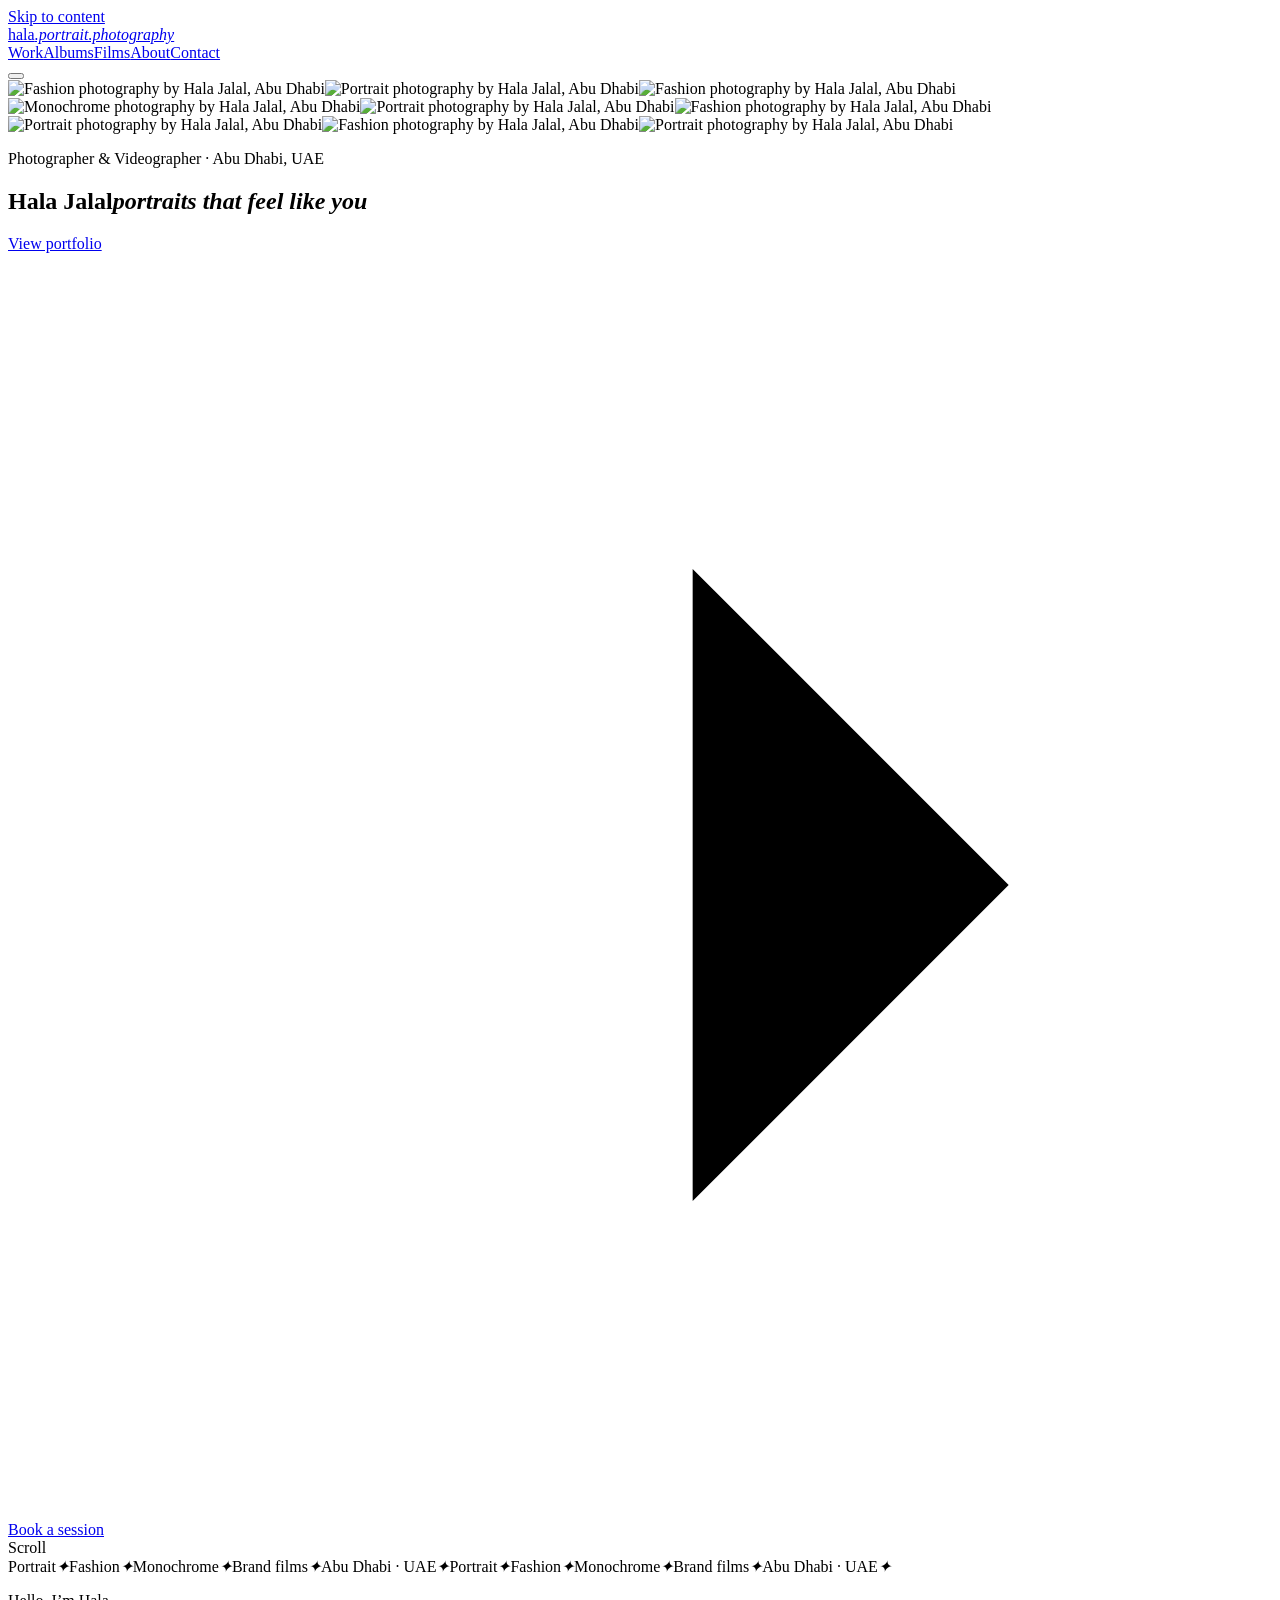
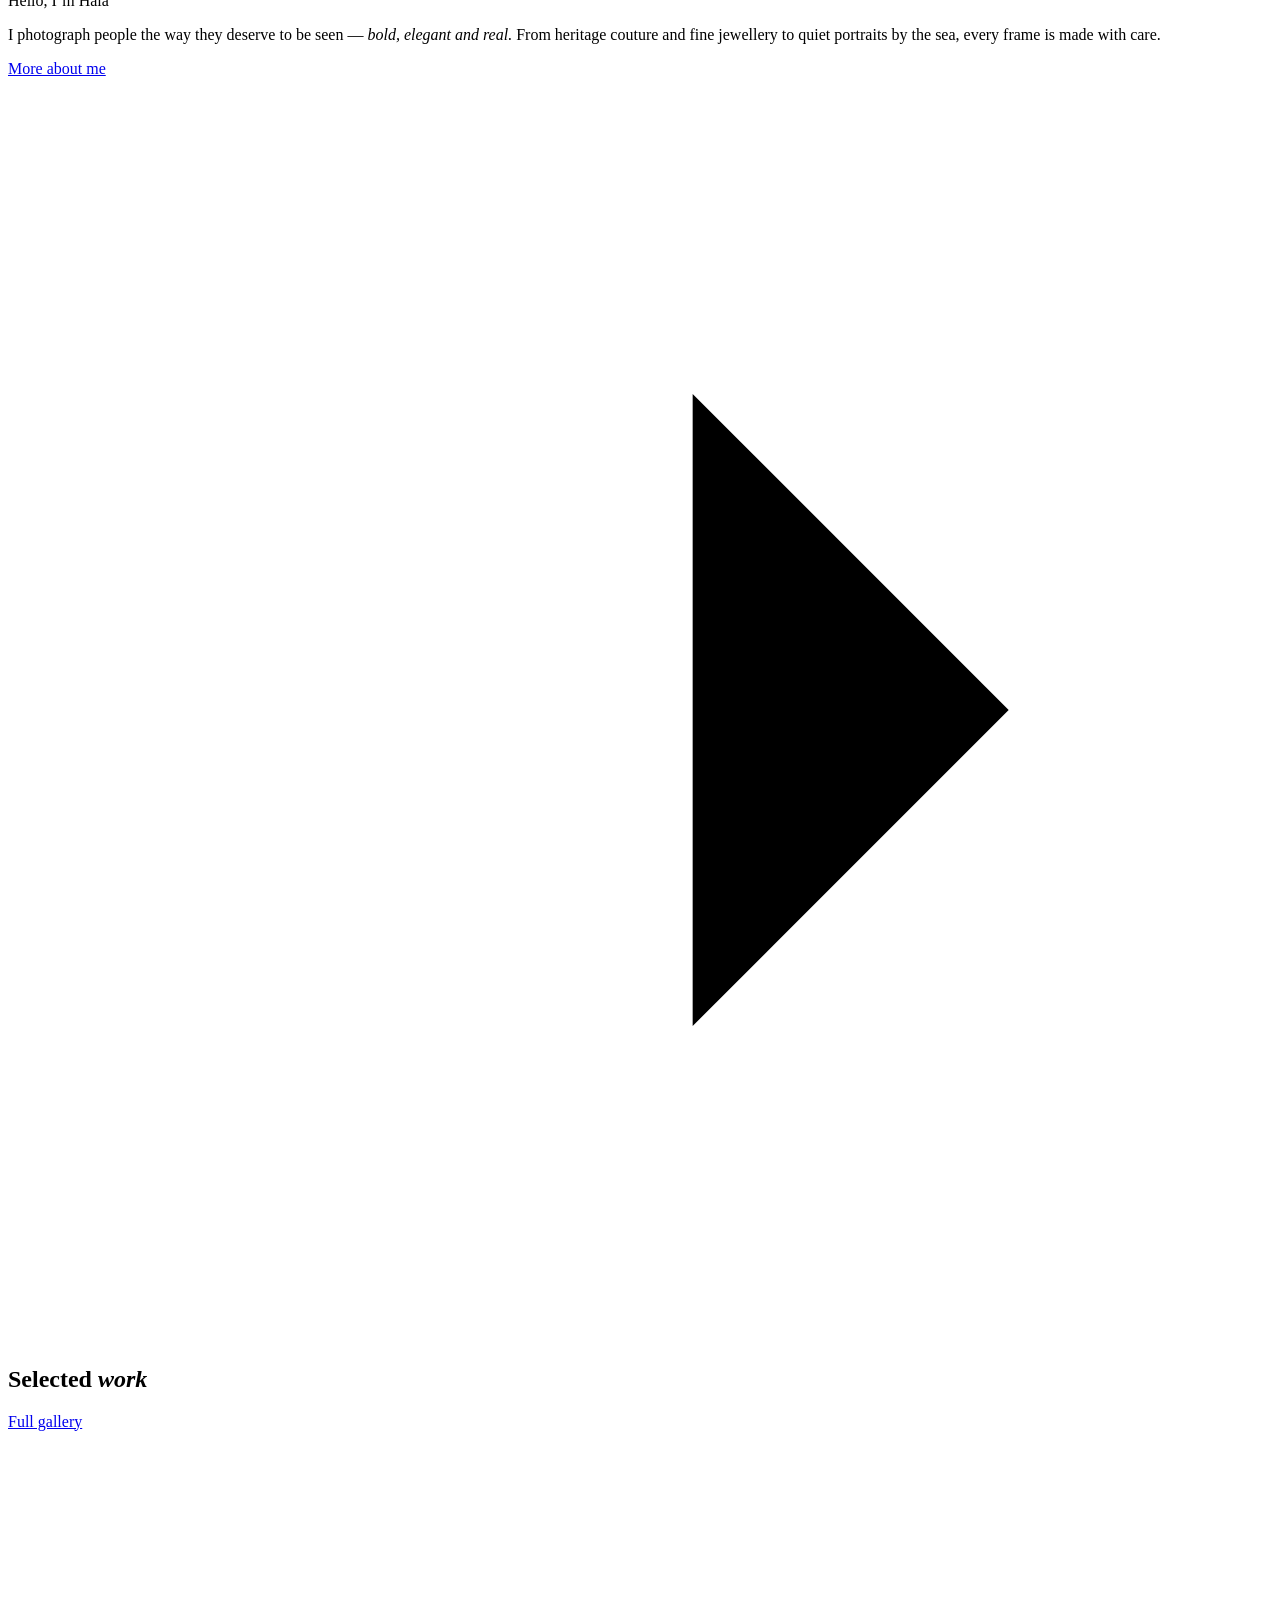
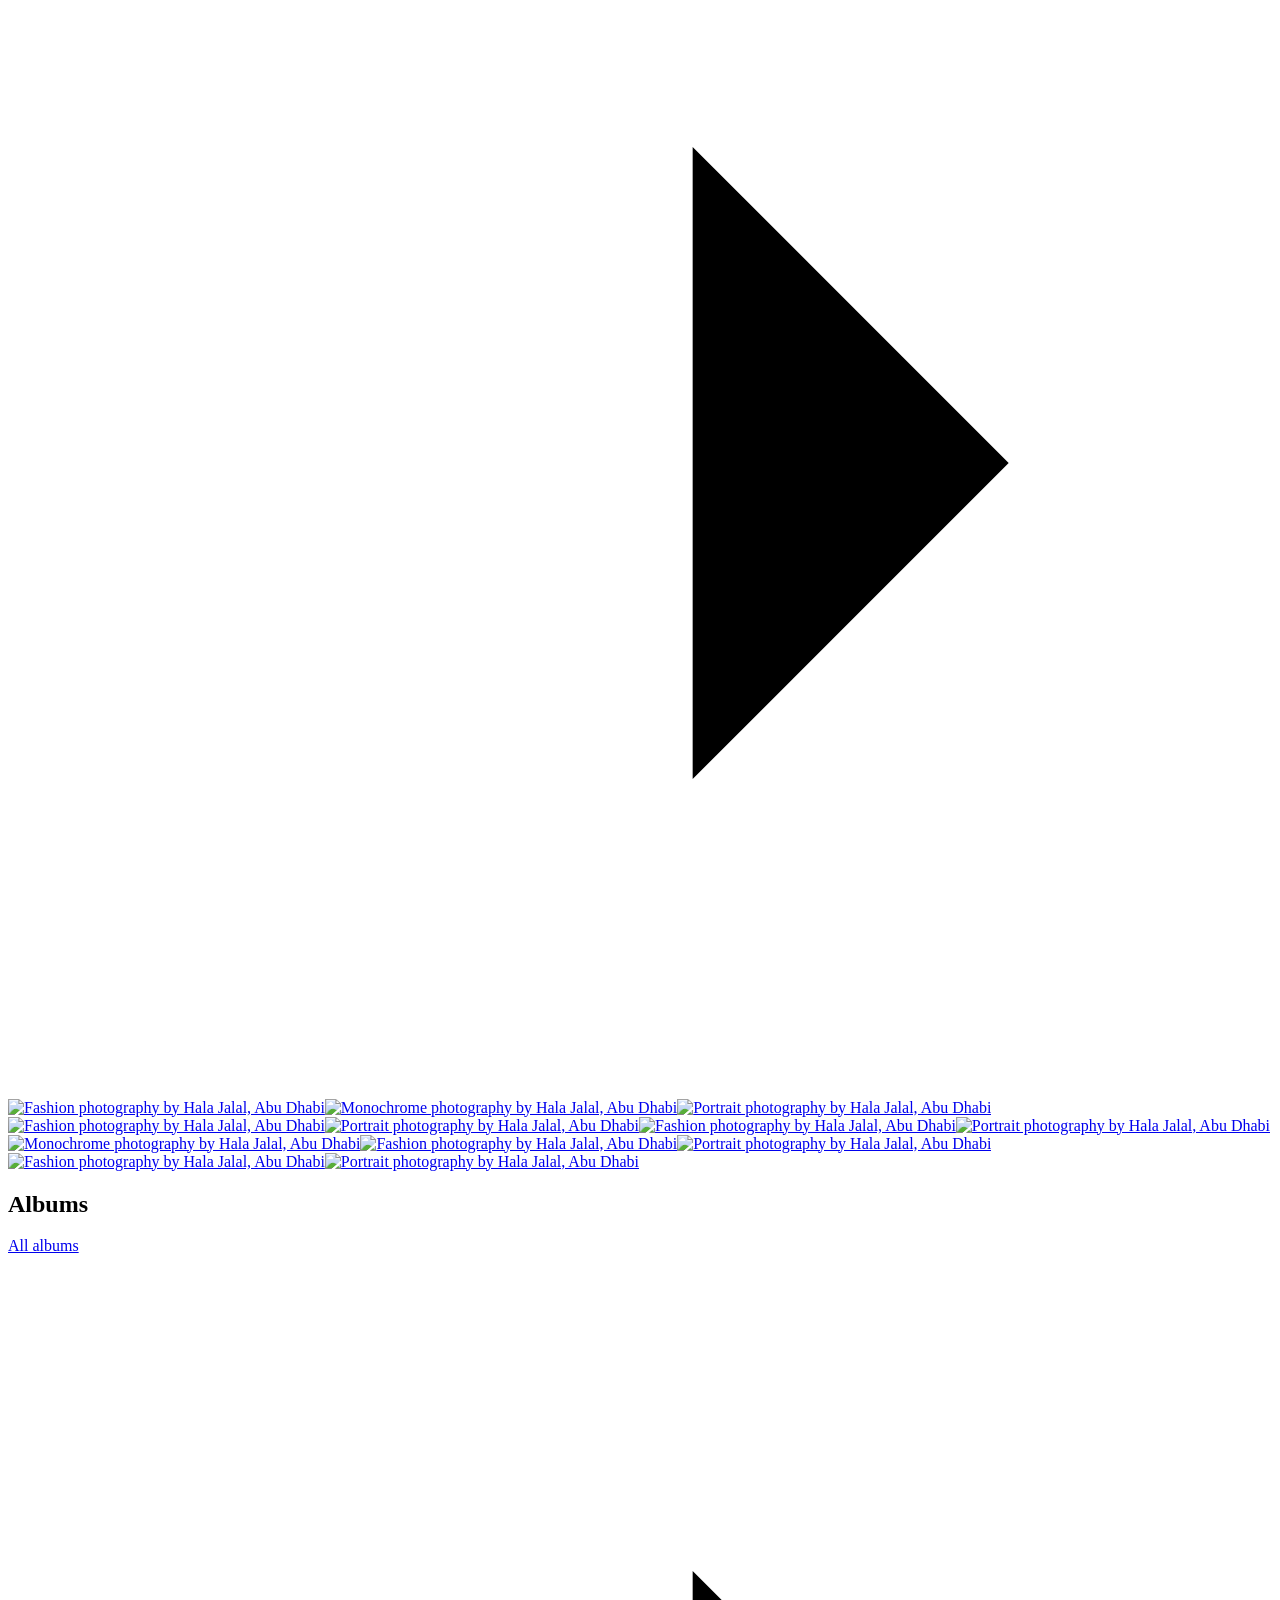
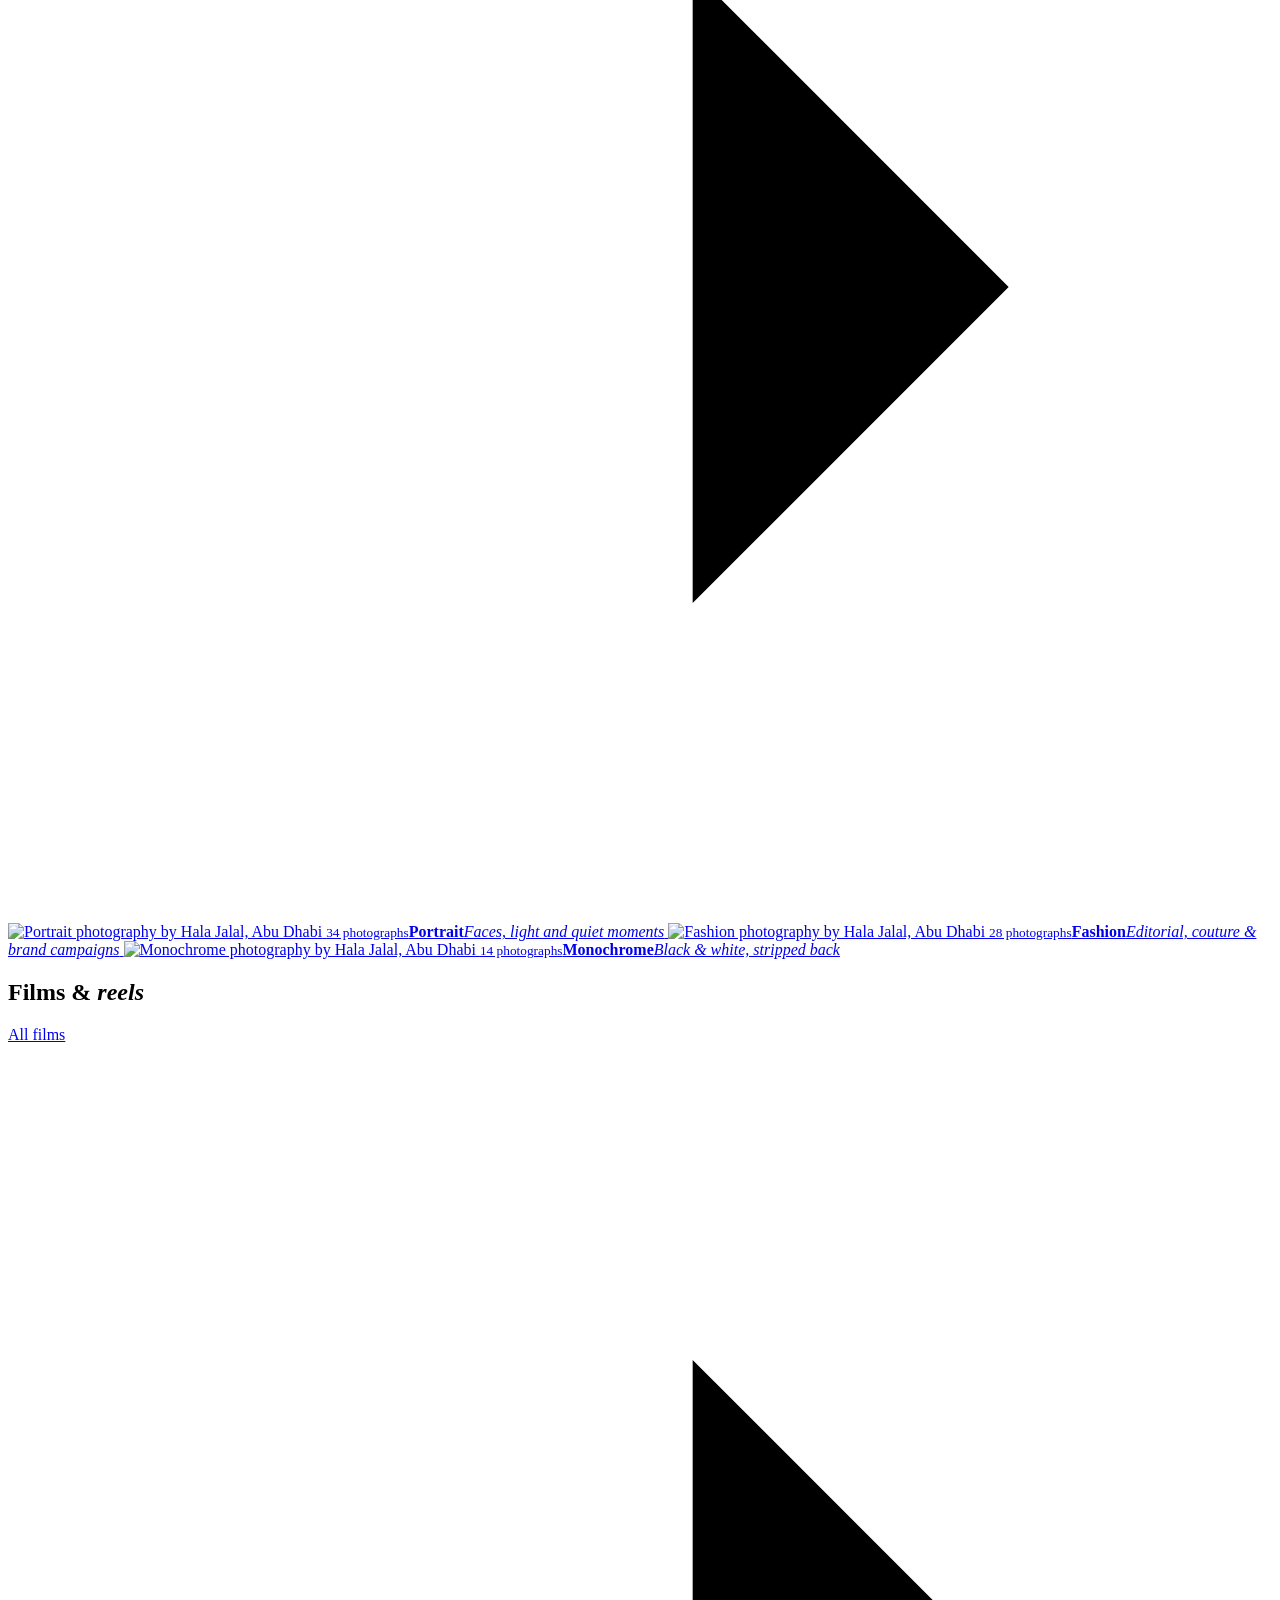
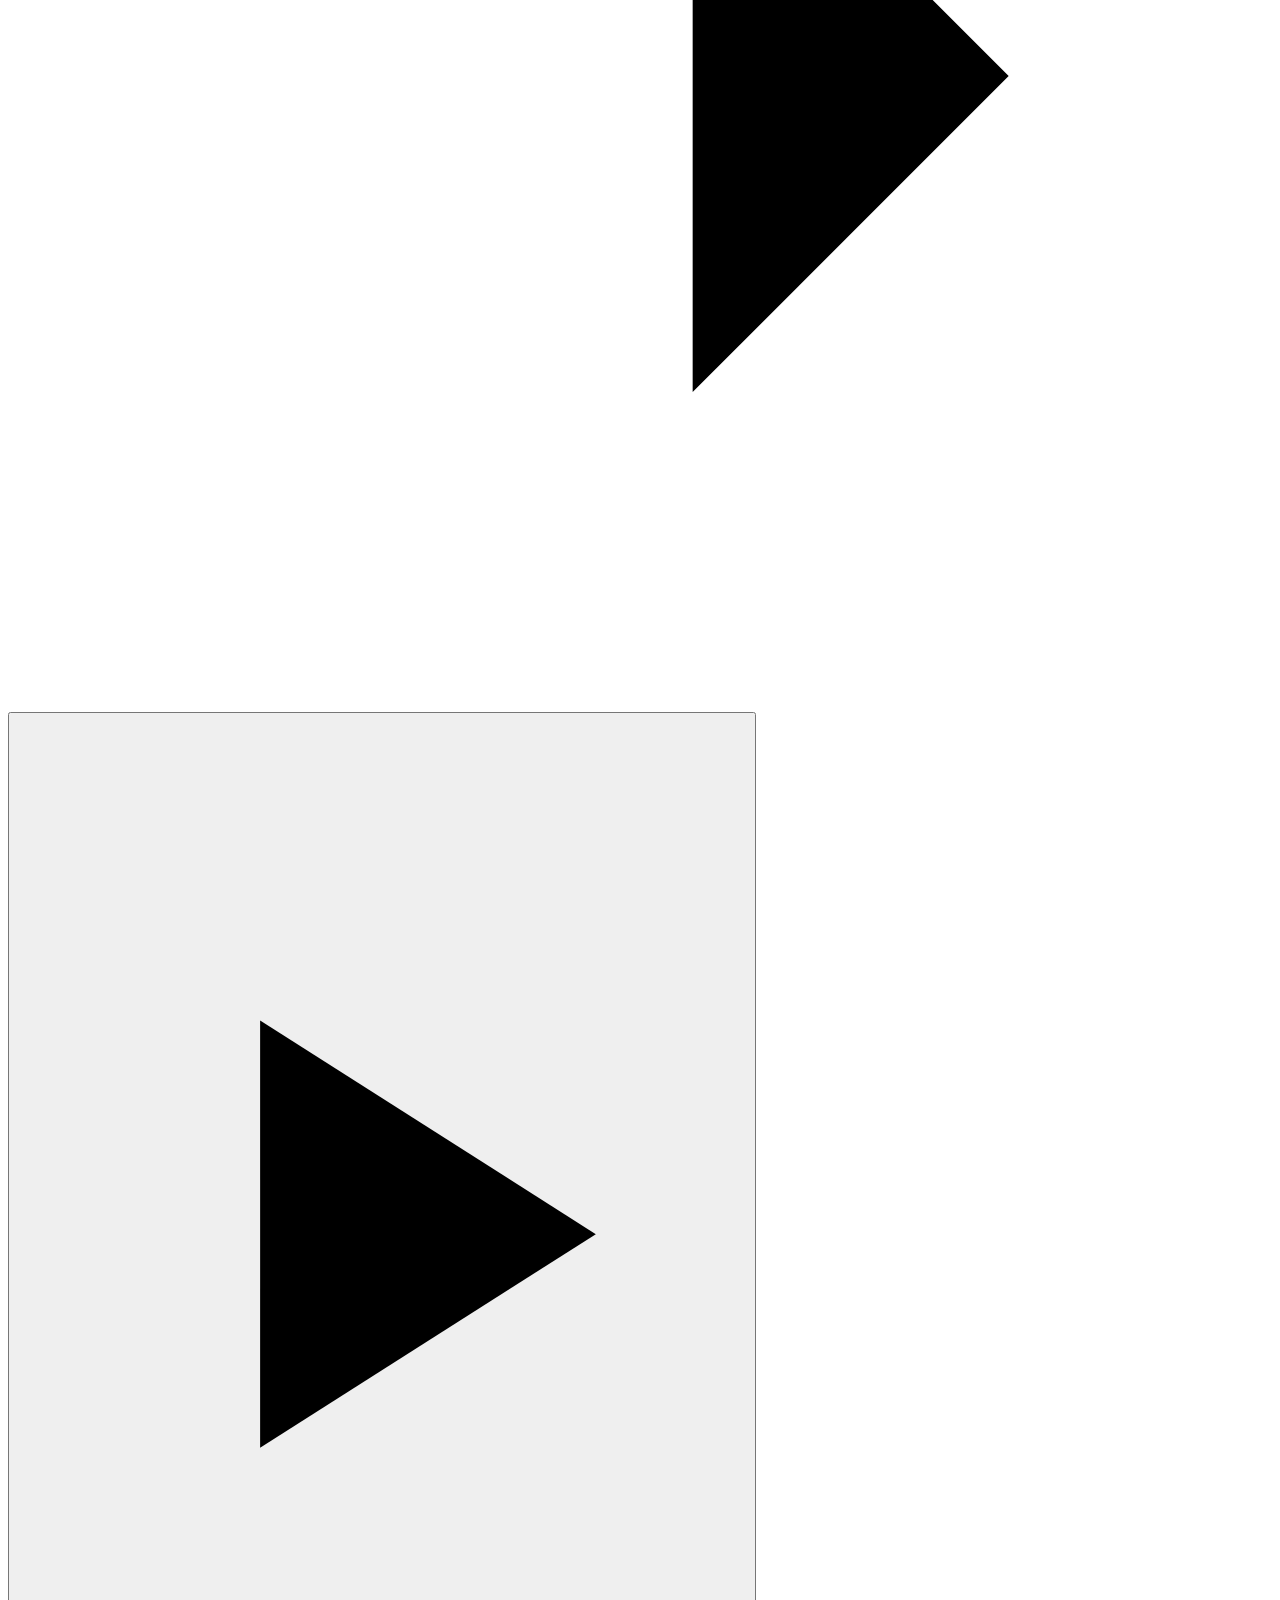
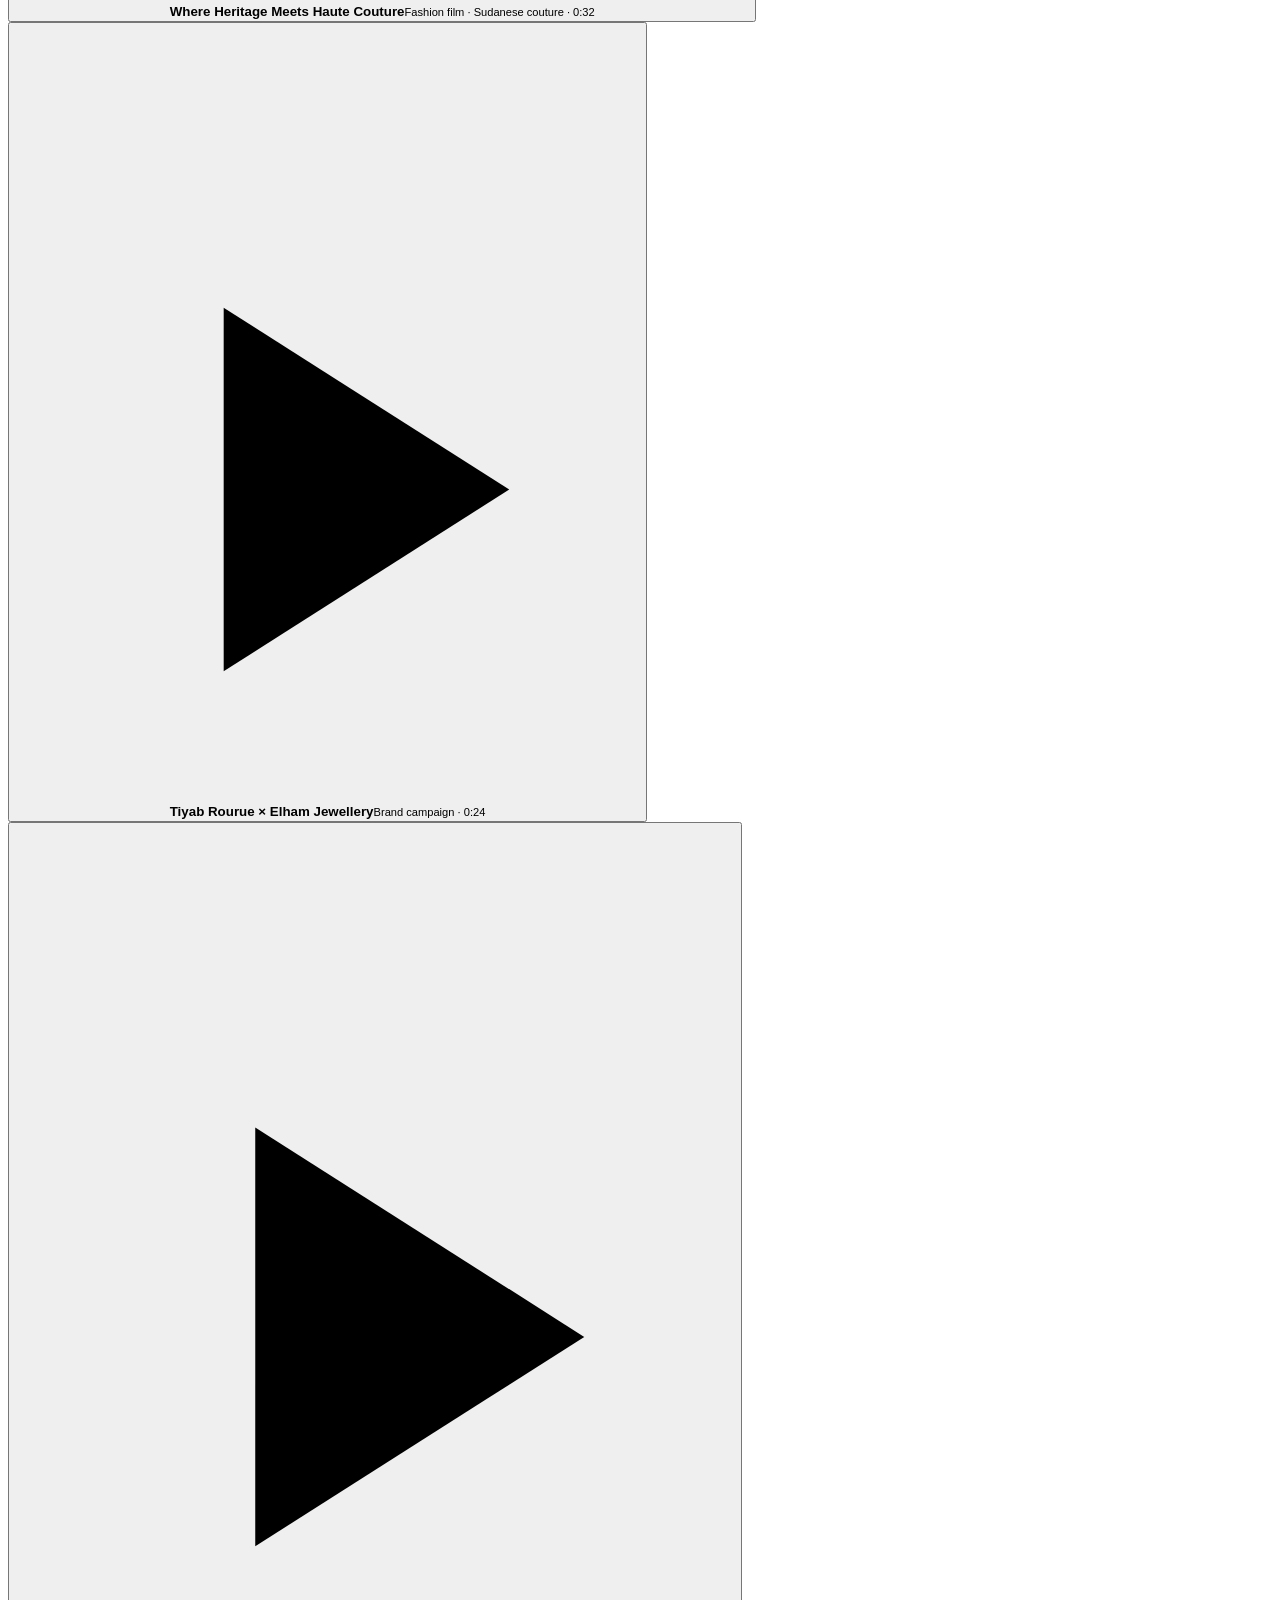
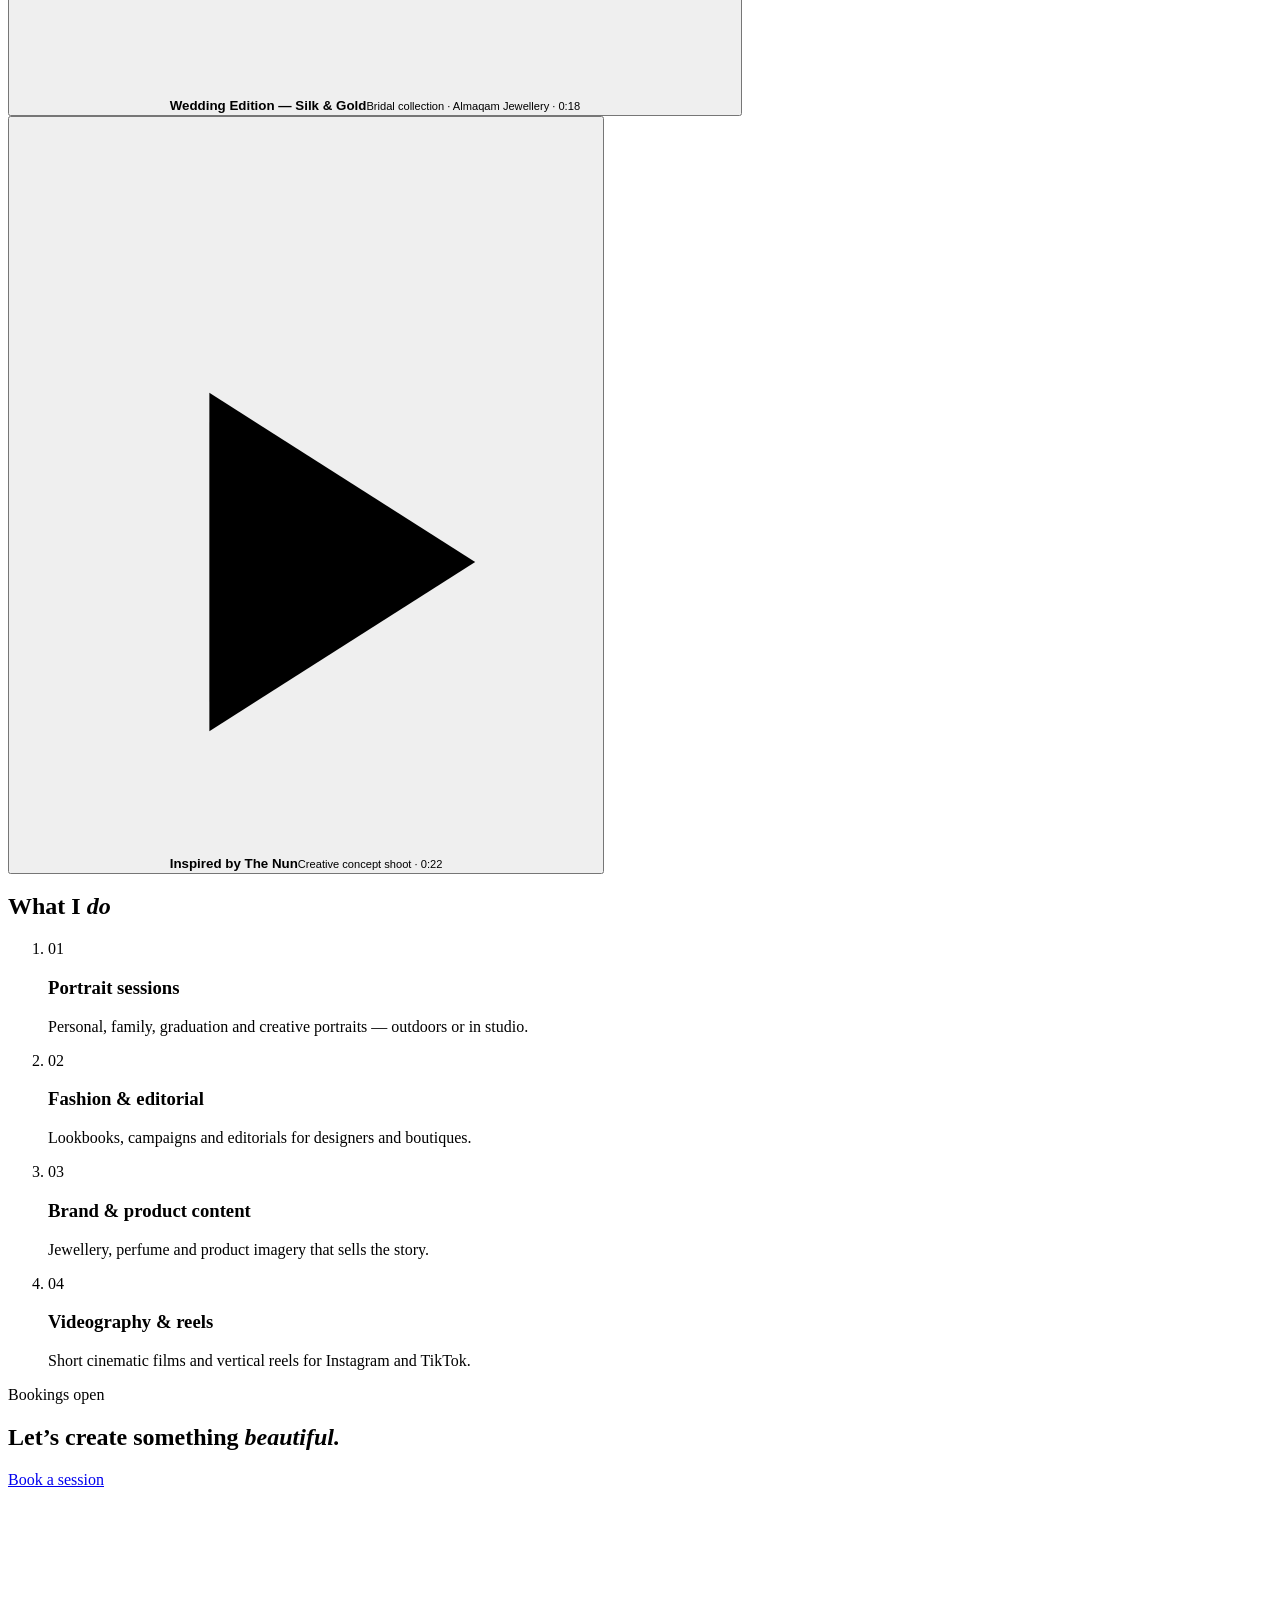
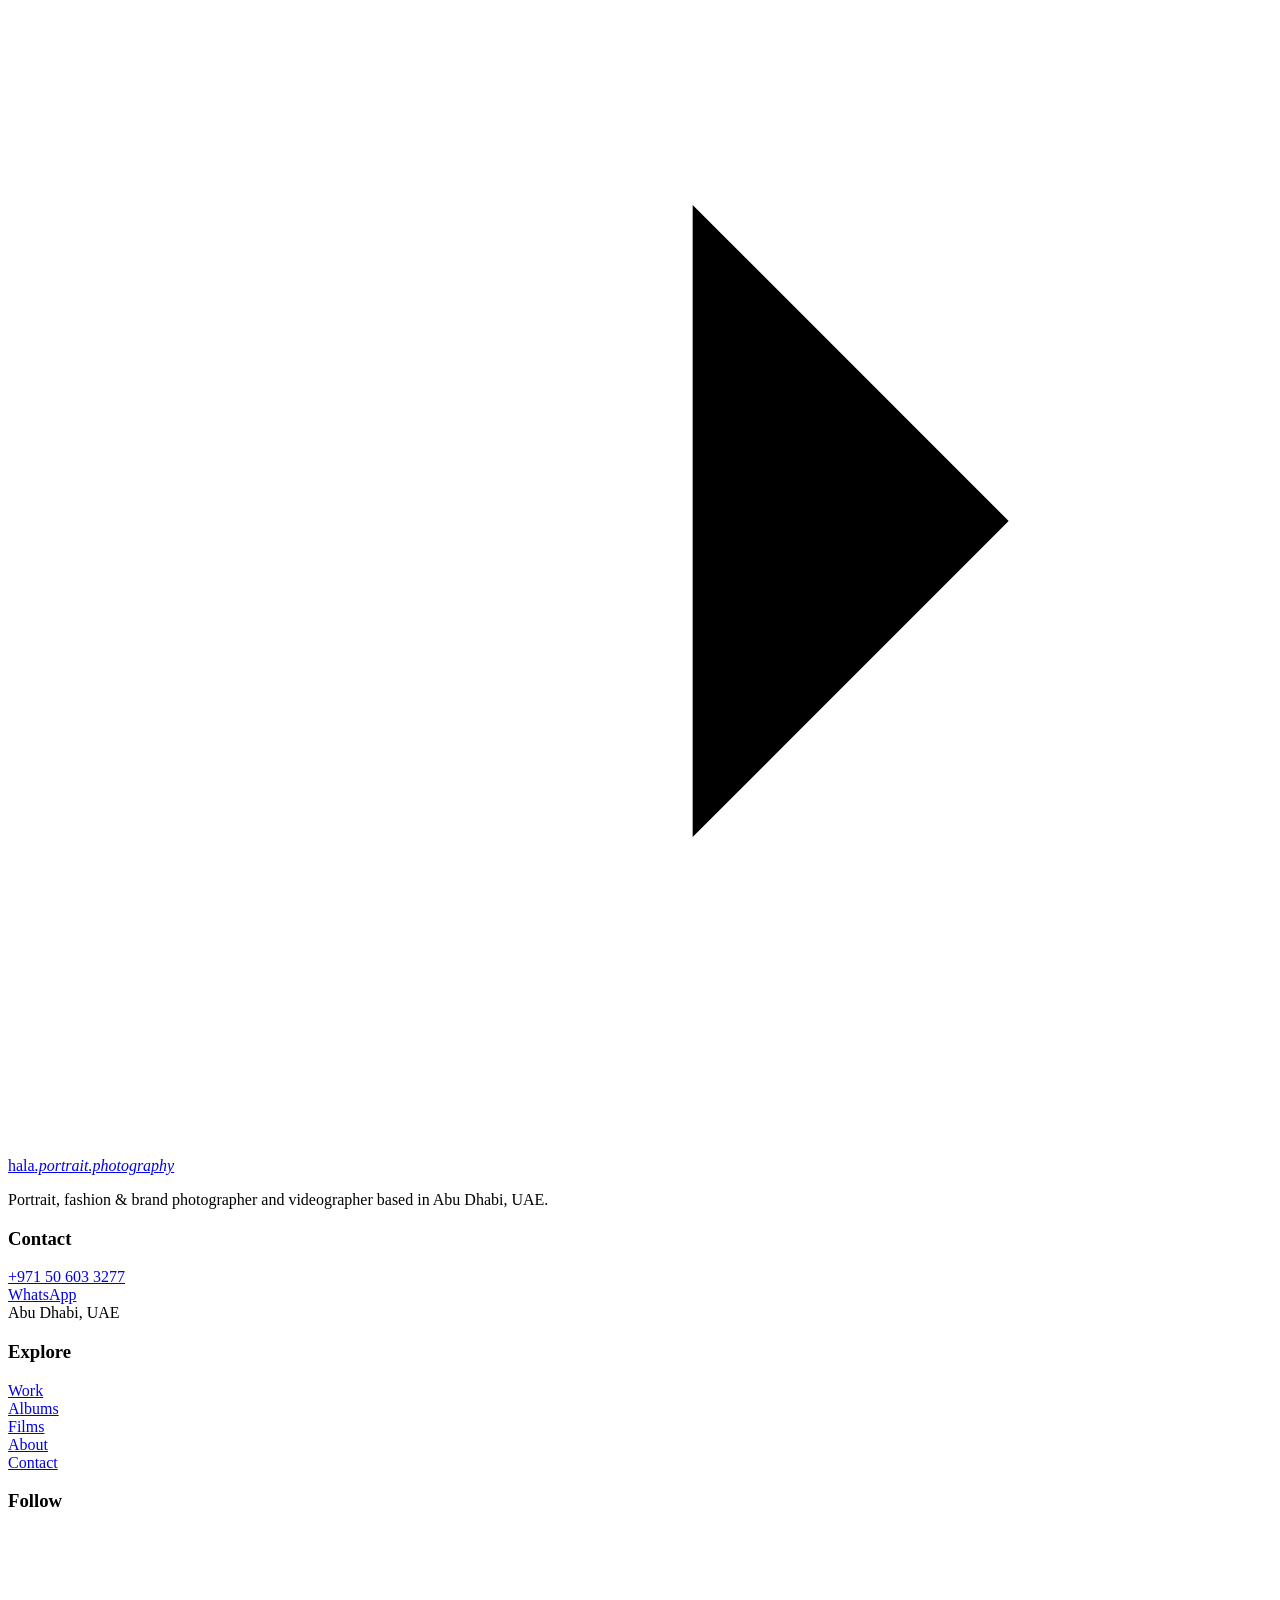
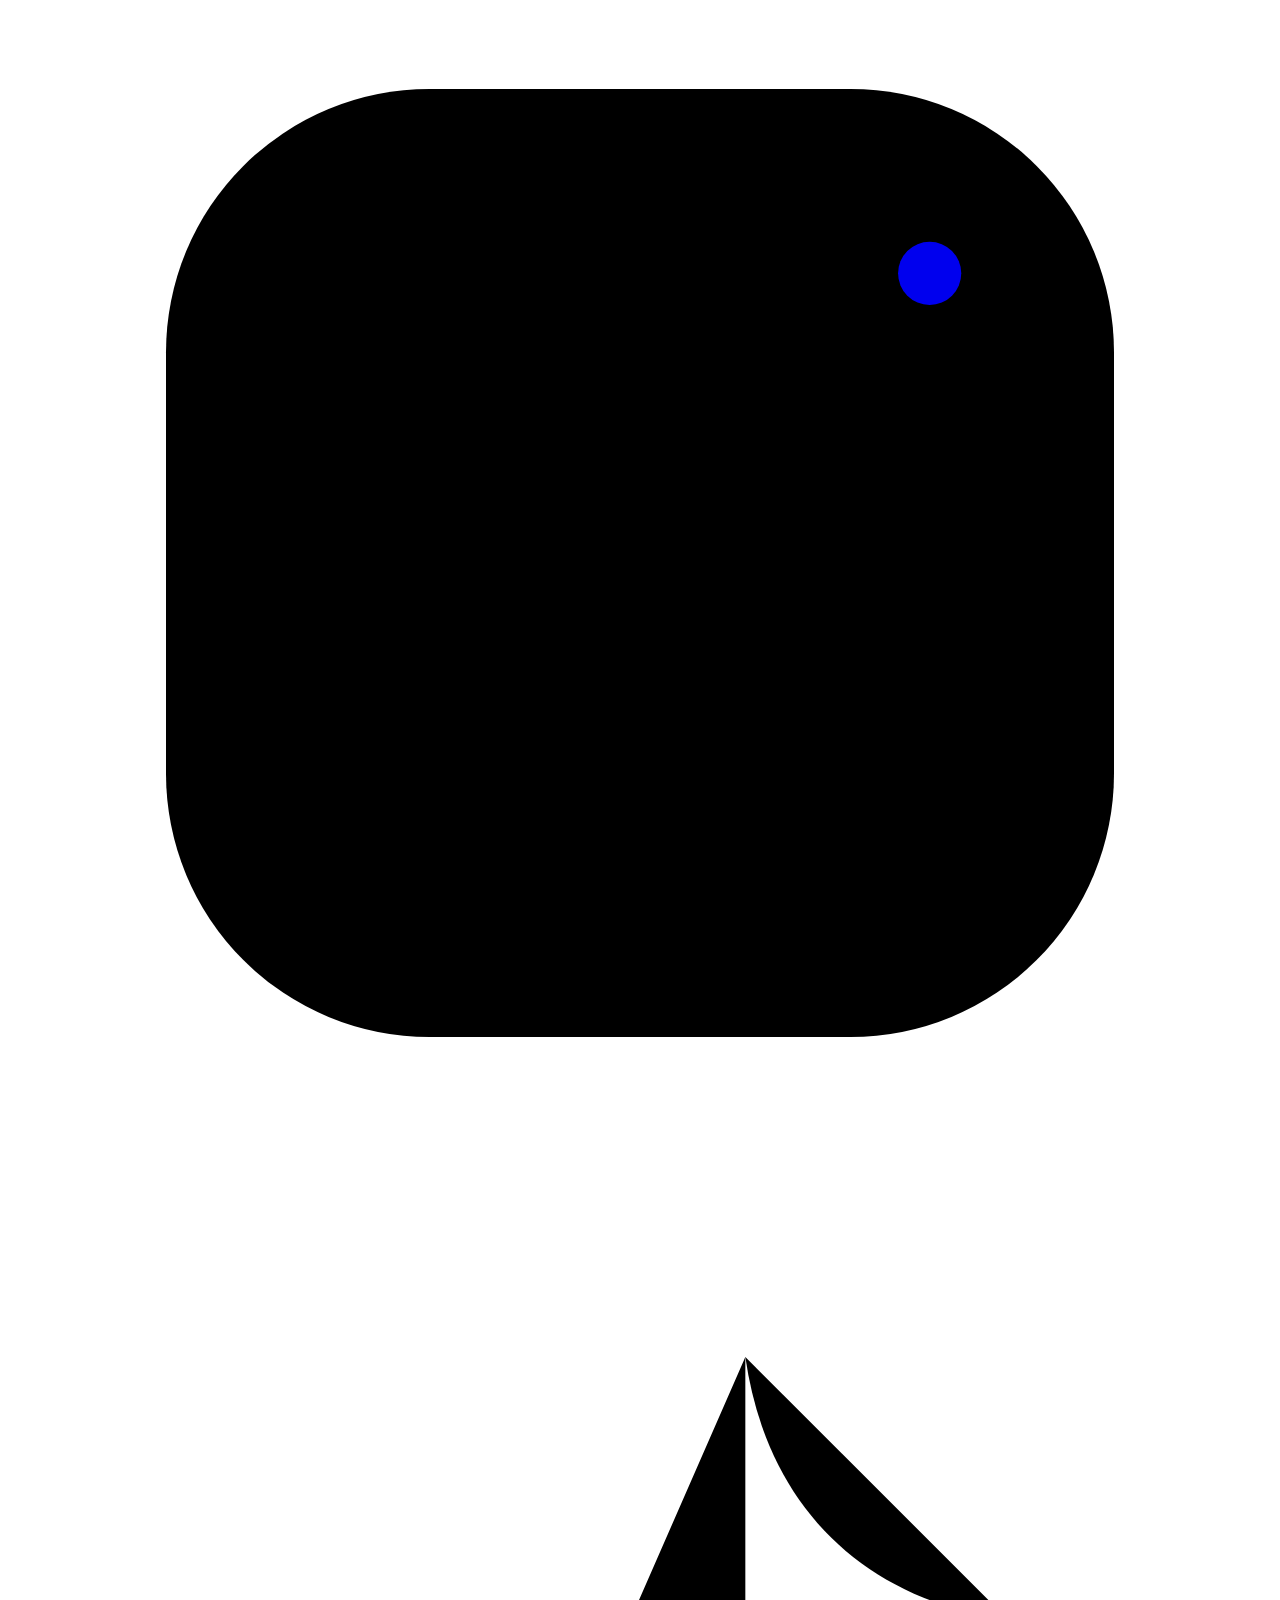
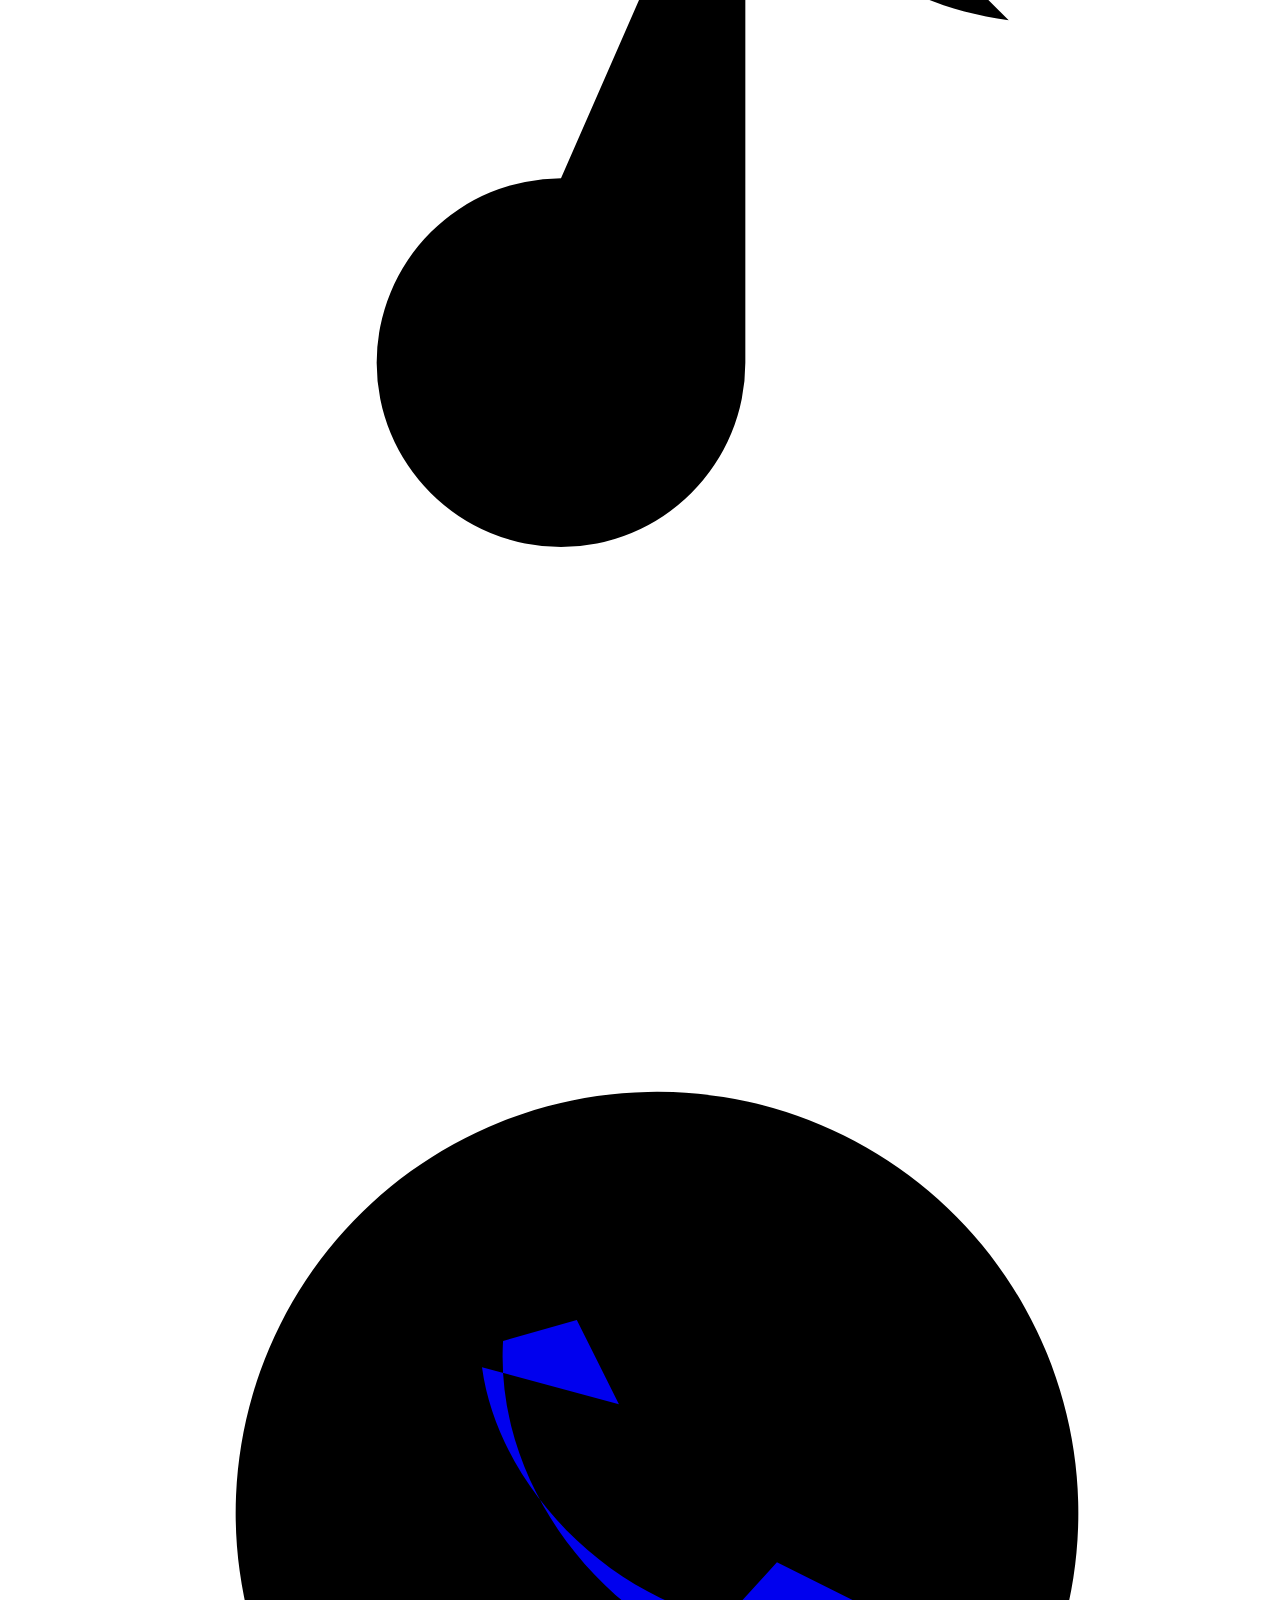
==== site/index.html @ 472ac30c "First draft" ====
<!doctype html>
<html lang="en">
<head>
<meta charset="utf-8">
<meta name="viewport" content="width=device-width, initial-scale=1">
<title>Hala Jalal — Portrait &amp; Fashion Photographer in Abu Dhabi | hala.portrait.photography</title>
<meta name="description" content="Hala Jalal is a portrait, fashion and brand photographer &amp; videographer based in Abu Dhabi, UAE. View the portfolio and book a session.">
<link rel="canonical" href="https://hala-portrait-photography.vercel.app/">
<meta name="theme-color" content="#0e0d0c">
<meta property="og:type" content="website">
<meta property="og:site_name" content="hala.portrait.photography">
<meta property="og:title" content="Hala Jalal — Portrait &amp; Fashion Photographer in Abu Dhabi | hala.portrait.photography">
<meta property="og:description" content="Hala Jalal is a portrait, fashion and brand photographer &amp; videographer based in Abu Dhabi, UAE. View the portfolio and book a session.">
<meta property="og:url" content="https://hala-portrait-photography.vercel.app/">
<meta property="og:image" content="https://hala-portrait-photography.vercel.app/assets/og.jpg">
<meta name="twitter:card" content="summary_large_image">
<link rel="icon" href="/assets/favicon.svg" type="image/svg+xml">
<link rel="preconnect" href="https://fonts.googleapis.com">
<link rel="preconnect" href="https://fonts.gstatic.com" crossorigin>
<link href="https://fonts.googleapis.com/css2?family=Playfair+Display:ital,wght@0,400;0,500;1,400;1,500&family=Inter:wght@300;400;500;600&display=swap" rel="stylesheet">
<link rel="stylesheet" href="/assets/css/style.css">
<script type="application/ld+json">{"@context":"https://schema.org","@type":"ProfessionalService","name":"hala.portrait.photography","alternateName":"Hala Jalal Photography","description":"Portrait, fashion and brand photographer & videographer based in Abu Dhabi, UAE.","url":"https://hala-portrait-photography.vercel.app","image":"https://hala-portrait-photography.vercel.app/assets/og.jpg","telephone":"+971506033277","founder":{"@type":"Person","name":"Hala Jalal","jobTitle":"Photographer & Videographer"},"address":{"@type":"PostalAddress","addressLocality":"Abu Dhabi","addressCountry":"AE"},"areaServed":["Abu Dhabi","Dubai","United Arab Emirates"],"sameAs":["https://www.instagram.com/hala.portrait.photography/","https://www.tiktok.com/@looolih"]}</script>
</head>
<body>
<a class="skip" href="#main">Skip to content</a>
<header class="site-header">
  <a class="wordmark" href="/" aria-label="hala.portrait.photography — home"><span>hala</span><em>.portrait.photography</em></a>
  <nav class="nav" aria-label="Main"><a href="/work/">Work</a><a href="/albums/">Albums</a><a href="/films/">Films</a><a href="/about/">About</a><a href="/contact/">Contact</a></nav>
  <button class="menu-btn" aria-label="Open menu" aria-expanded="false"><span></span><span></span></button>
</header>
<div class="mobile-menu" hidden>
  <nav aria-label="Mobile"><a href="/work/" style="--i:0">Work</a><a href="/albums/" style="--i:1">Albums</a><a href="/films/" style="--i:2">Films</a><a href="/about/" style="--i:3">About</a><a href="/contact/" style="--i:4">Contact</a></nav>
  <div class="socials">
  <a href="https://www.instagram.com/hala.portrait.photography/" target="_blank" rel="noopener" aria-label="Instagram"><svg viewBox="0 0 24 24" aria-hidden="true"><rect x="3" y="3" width="18" height="18" rx="5"/><circle cx="12" cy="12" r="4"/><circle cx="17.5" cy="6.5" r="0.6" fill="currentColor"/></svg></a>
  <a href="https://www.tiktok.com/@looolih" target="_blank" rel="noopener" aria-label="TikTok"><svg viewBox="0 0 24 24" aria-hidden="true"><path d="M14 3v11.5a3.5 3.5 0 1 1-3.5-3.5"/><path d="M14 3c.4 2.8 2.2 4.6 5 5"/></svg></a>
  <a href="https://wa.me/971506033277" target="_blank" rel="noopener" aria-label="WhatsApp"><svg viewBox="0 0 24 24" aria-hidden="true"><path d="M4 20l1.3-3.9A8 8 0 1 1 8 19z"/><path d="M9 9.5c.3 2.2 2.3 4.3 4.6 4.8l1-1.1 1.6.8-.4 1.4c-3.4.2-6.6-3-6.4-6.4l1.4-.4.8 1.6z" fill="currentColor" stroke="none"/></svg></a></div>
</div>
<main id="main">

<section class="hero">
  <div class="hero-media" aria-hidden="true">
    <div class="hero-col" style="--c:0"><img class="on" src="/assets/img/28-640.webp" srcset="/assets/img/28-640.webp 640w, /assets/img/28-1600.webp 1080w" sizes="(max-width: 700px) 100vw, 34vw" width="1080" height="1616" alt="Fashion photography by Hala Jalal, Abu Dhabi" fetchpriority="high" decoding="async"><img class="" src="/assets/img/70-640.webp" srcset="/assets/img/70-640.webp 640w, /assets/img/70-1600.webp 1600w" sizes="(max-width: 700px) 100vw, 34vw" width="1600" height="2400" alt="Portrait photography by Hala Jalal, Abu Dhabi" loading="lazy" decoding="async"><img class="" src="/assets/img/1-640.webp" srcset="/assets/img/1-640.webp 640w, /assets/img/1-1600.webp 1080w" sizes="(max-width: 700px) 100vw, 34vw" width="1080" height="1616" alt="Fashion photography by Hala Jalal, Abu Dhabi" loading="lazy" decoding="async"></div><div class="hero-col" style="--c:1"><img class="on" src="/assets/img/8-640.webp" srcset="/assets/img/8-640.webp 640w, /assets/img/8-1600.webp 1080w" sizes="(max-width: 700px) 100vw, 34vw" width="1080" height="1469" alt="Monochrome photography by Hala Jalal, Abu Dhabi" fetchpriority="high" decoding="async"><img class="" src="/assets/img/46-640.webp" srcset="/assets/img/46-640.webp 640w, /assets/img/46-1600.webp 1080w" sizes="(max-width: 700px) 100vw, 34vw" width="1080" height="1616" alt="Portrait photography by Hala Jalal, Abu Dhabi" loading="lazy" decoding="async"><img class="" src="/assets/img/20-640.webp" srcset="/assets/img/20-640.webp 640w, /assets/img/20-1600.webp 1080w" sizes="(max-width: 700px) 100vw, 34vw" width="1080" height="1616" alt="Fashion photography by Hala Jalal, Abu Dhabi" loading="lazy" decoding="async"></div><div class="hero-col" style="--c:2"><img class="on" src="/assets/img/66-640.webp" srcset="/assets/img/66-640.webp 640w, /assets/img/66-1600.webp 1369w" sizes="(max-width: 700px) 100vw, 34vw" width="1369" height="2048" alt="Portrait photography by Hala Jalal, Abu Dhabi" fetchpriority="high" decoding="async"><img class="" src="/assets/img/74-640.webp" srcset="/assets/img/74-640.webp 640w, /assets/img/74-1600.webp 1080w" sizes="(max-width: 700px) 100vw, 34vw" width="1080" height="1616" alt="Fashion photography by Hala Jalal, Abu Dhabi" loading="lazy" decoding="async"><img class="" src="/assets/img/60-640.webp" srcset="/assets/img/60-640.webp 640w, /assets/img/60-1600.webp 1369w" sizes="(max-width: 700px) 100vw, 34vw" width="1369" height="2048" alt="Portrait photography by Hala Jalal, Abu Dhabi" loading="lazy" decoding="async"></div>
  </div>
  <div class="hero-text">
    <p class="eyebrow">Photographer &amp; Videographer · Abu Dhabi, UAE</p>
    <h1><span class="line"><span>Hala Jalal</span></span><span class="line"><em>portraits that feel like you</em></span></h1>
    <div class="hero-actions">
      <a class="btn" href="/work/">View portfolio <svg viewBox="0 0 24 24" aria-hidden="true"><path d="M5 12h14M13 6l6 6-6 6"/></svg></a>
      <a class="btn ghost" href="/contact/">Book a session</a>
    </div>
  </div>
  <span class="scroll-cue" aria-hidden="true">Scroll</span>
</section>

<div class="marquee" aria-hidden="true"><div><span>Portrait</span><i>✦</i><span>Fashion</span><i>✦</i><span>Monochrome</span><i>✦</i><span>Brand films</span><i>✦</i><span>Abu Dhabi · UAE</span><i>✦</i><span>Portrait</span><i>✦</i><span>Fashion</span><i>✦</i><span>Monochrome</span><i>✦</i><span>Brand films</span><i>✦</i><span>Abu Dhabi · UAE</span><i>✦</i></div></div>

<section class="intro wrap">
  <p class="eyebrow reveal">Hello, I’m Hala</p>
  <p class="statement reveal">I photograph people the way they deserve to be seen — <em>bold, elegant and real.</em> From heritage couture and fine jewellery to quiet portraits by the sea, every frame is made with care.</p>
  <a class="link reveal" href="/about/">More about me <svg viewBox="0 0 24 24" aria-hidden="true"><path d="M5 12h14M13 6l6 6-6 6"/></svg></a>
</section>

<section class="wrap section">
  <div class="section-head"><h2 class="reveal">Selected <em>work</em></h2><a class="link reveal" href="/work/">Full gallery <svg viewBox="0 0 24 24" aria-hidden="true"><path d="M5 12h14M13 6l6 6-6 6"/></svg></a></div>
  <div class="masonry"><a class="tile reveal" href="/assets/img/45-1600.webp" data-lightbox="featured" data-cat="fashion"><img class="" src="/assets/img/45-640.webp" srcset="/assets/img/45-640.webp 640w, /assets/img/45-1600.webp 1080w" sizes="(max-width: 700px) 50vw, 33vw" width="1080" height="1616" alt="Fashion photography by Hala Jalal, Abu Dhabi" loading="lazy" decoding="async"></a><a class="tile reveal" href="/assets/img/3-1600.webp" data-lightbox="featured" data-cat="monochrome"><img class="" src="/assets/img/3-640.webp" srcset="/assets/img/3-640.webp 640w, /assets/img/3-1600.webp 1600w" sizes="(max-width: 700px) 50vw, 33vw" width="1600" height="2204" alt="Monochrome photography by Hala Jalal, Abu Dhabi" loading="lazy" decoding="async"></a><a class="tile reveal" href="/assets/img/37-1600.webp" data-lightbox="featured" data-cat="portrait"><img class="" src="/assets/img/37-640.webp" srcset="/assets/img/37-640.webp 640w, /assets/img/37-1600.webp 1080w" sizes="(max-width: 700px) 50vw, 33vw" width="1080" height="1616" alt="Portrait photography by Hala Jalal, Abu Dhabi" loading="lazy" decoding="async"></a><a class="tile reveal" href="/assets/img/9-1600.webp" data-lightbox="featured" data-cat="fashion"><img class="" src="/assets/img/9-640.webp" srcset="/assets/img/9-640.webp 640w, /assets/img/9-1600.webp 1600w" sizes="(max-width: 700px) 50vw, 33vw" width="1600" height="2249" alt="Fashion photography by Hala Jalal, Abu Dhabi" loading="lazy" decoding="async"></a><a class="tile reveal" href="/assets/img/46-1600.webp" data-lightbox="featured" data-cat="portrait"><img class="" src="/assets/img/46-640.webp" srcset="/assets/img/46-640.webp 640w, /assets/img/46-1600.webp 1080w" sizes="(max-width: 700px) 50vw, 33vw" width="1080" height="1616" alt="Portrait photography by Hala Jalal, Abu Dhabi" loading="lazy" decoding="async"></a><a class="tile reveal" href="/assets/img/1-1600.webp" data-lightbox="featured" data-cat="fashion"><img class="" src="/assets/img/1-640.webp" srcset="/assets/img/1-640.webp 640w, /assets/img/1-1600.webp 1080w" sizes="(max-width: 700px) 50vw, 33vw" width="1080" height="1616" alt="Fashion photography by Hala Jalal, Abu Dhabi" loading="lazy" decoding="async"></a><a class="tile reveal" href="/assets/img/60-1600.webp" data-lightbox="featured" data-cat="portrait"><img class="" src="/assets/img/60-640.webp" srcset="/assets/img/60-640.webp 640w, /assets/img/60-1600.webp 1369w" sizes="(max-width: 700px) 50vw, 33vw" width="1369" height="2048" alt="Portrait photography by Hala Jalal, Abu Dhabi" loading="lazy" decoding="async"></a><a class="tile reveal" href="/assets/img/40-1600.webp" data-lightbox="featured" data-cat="monochrome"><img class="" src="/assets/img/40-640.webp" srcset="/assets/img/40-640.webp 640w, /assets/img/40-1600.webp 1080w" sizes="(max-width: 700px) 50vw, 33vw" width="1080" height="1616" alt="Monochrome photography by Hala Jalal, Abu Dhabi" loading="lazy" decoding="async"></a><a class="tile reveal" href="/assets/img/74-1600.webp" data-lightbox="featured" data-cat="fashion"><img class="" src="/assets/img/74-640.webp" srcset="/assets/img/74-640.webp 640w, /assets/img/74-1600.webp 1080w" sizes="(max-width: 700px) 50vw, 33vw" width="1080" height="1616" alt="Fashion photography by Hala Jalal, Abu Dhabi" loading="lazy" decoding="async"></a><a class="tile reveal" href="/assets/img/70-1600.webp" data-lightbox="featured" data-cat="portrait"><img class="" src="/assets/img/70-640.webp" srcset="/assets/img/70-640.webp 640w, /assets/img/70-1600.webp 1600w" sizes="(max-width: 700px) 50vw, 33vw" width="1600" height="2400" alt="Portrait photography by Hala Jalal, Abu Dhabi" loading="lazy" decoding="async"></a><a class="tile reveal" href="/assets/img/27-1600.webp" data-lightbox="featured" data-cat="fashion"><img class="" src="/assets/img/27-640.webp" srcset="/assets/img/27-640.webp 640w, /assets/img/27-1600.webp 967w" sizes="(max-width: 700px) 50vw, 33vw" width="967" height="1504" alt="Fashion photography by Hala Jalal, Abu Dhabi" loading="lazy" decoding="async"></a><a class="tile reveal" href="/assets/img/33-1600.webp" data-lightbox="featured" data-cat="portrait"><img class="" src="/assets/img/33-640.webp" srcset="/assets/img/33-640.webp 640w, /assets/img/33-1600.webp 1080w" sizes="(max-width: 700px) 50vw, 33vw" width="1080" height="1616" alt="Portrait photography by Hala Jalal, Abu Dhabi" loading="lazy" decoding="async"></a></div>
</section>

<section class="wrap section">
  <div class="section-head"><h2 class="reveal">Albums</h2><a class="link reveal" href="/albums/">All albums <svg viewBox="0 0 24 24" aria-hidden="true"><path d="M5 12h14M13 6l6 6-6 6"/></svg></a></div>
  <div class="albums">
<a class="album reveal" href="/albums/portrait/">
  <img class="" src="/assets/img/29-640.webp" srcset="/assets/img/29-640.webp 640w, /assets/img/29-1600.webp 1080w" sizes="(max-width: 700px) 100vw, 33vw" width="1080" height="1616" alt="Portrait photography by Hala Jalal, Abu Dhabi" loading="lazy" decoding="async">
  <span class="album-info"><small>34 photographs</small><strong>Portrait</strong><em>Faces, light and quiet moments</em></span>
</a>
<a class="album reveal" href="/albums/fashion/">
  <img class="" src="/assets/img/20-640.webp" srcset="/assets/img/20-640.webp 640w, /assets/img/20-1600.webp 1080w" sizes="(max-width: 700px) 100vw, 33vw" width="1080" height="1616" alt="Fashion photography by Hala Jalal, Abu Dhabi" loading="lazy" decoding="async">
  <span class="album-info"><small>28 photographs</small><strong>Fashion</strong><em>Editorial, couture & brand campaigns</em></span>
</a>
<a class="album reveal" href="/albums/monochrome/">
  <img class="" src="/assets/img/71-640.webp" srcset="/assets/img/71-640.webp 640w, /assets/img/71-1600.webp 1080w" sizes="(max-width: 700px) 100vw, 33vw" width="1080" height="1616" alt="Monochrome photography by Hala Jalal, Abu Dhabi" loading="lazy" decoding="async">
  <span class="album-info"><small>14 photographs</small><strong>Monochrome</strong><em>Black & white, stripped back</em></span>
</a></div>
</section>

<section class="section films-band">
  <div class="wrap">
    <div class="section-head"><h2 class="reveal">Films &amp; <em>reels</em></h2><a class="link reveal" href="/films/">All films <svg viewBox="0 0 24 24" aria-hidden="true"><path d="M5 12h14M13 6l6 6-6 6"/></svg></a></div>
    <div class="films rail">
<button class="film reveal" data-film="heritage-couture" data-title="Where Heritage Meets Haute Couture" style="--d:0ms">
  <video muted loop playsinline preload="none" poster="/assets/video/heritage-couture.webp" src="/assets/video/heritage-couture.mp4#t=0.1"></video>
  <span class="film-play"><svg viewBox="0 0 24 24" aria-hidden="true"><path d="M8 5v14l11-7z" fill="currentColor" stroke="none"/></svg></span>
  <span class="film-info"><strong>Where Heritage Meets Haute Couture</strong><small>Fashion film · Sudanese couture · 0:32</small></span>
</button>
<button class="film reveal" data-film="tiyab-rourue" data-title="Tiyab Rourue × Elham Jewellery" style="--d:80ms">
  <video muted loop playsinline preload="none" poster="/assets/video/tiyab-rourue.webp" src="/assets/video/tiyab-rourue.mp4#t=0.1"></video>
  <span class="film-play"><svg viewBox="0 0 24 24" aria-hidden="true"><path d="M8 5v14l11-7z" fill="currentColor" stroke="none"/></svg></span>
  <span class="film-info"><strong>Tiyab Rourue × Elham Jewellery</strong><small>Brand campaign · 0:24</small></span>
</button>
<button class="film reveal" data-film="wedding-edition" data-title="Wedding Edition — Silk &amp; Gold" style="--d:160ms">
  <video muted loop playsinline preload="none" poster="/assets/video/wedding-edition.webp" src="/assets/video/wedding-edition.mp4#t=0.1"></video>
  <span class="film-play"><svg viewBox="0 0 24 24" aria-hidden="true"><path d="M8 5v14l11-7z" fill="currentColor" stroke="none"/></svg></span>
  <span class="film-info"><strong>Wedding Edition — Silk &amp; Gold</strong><small>Bridal collection · Almaqam Jewellery · 0:18</small></span>
</button>
<button class="film reveal" data-film="the-nun" data-title="Inspired by The Nun" style="--d:240ms">
  <video muted loop playsinline preload="none" poster="/assets/video/the-nun.webp" src="/assets/video/the-nun.mp4#t=0.1"></video>
  <span class="film-play"><svg viewBox="0 0 24 24" aria-hidden="true"><path d="M8 5v14l11-7z" fill="currentColor" stroke="none"/></svg></span>
  <span class="film-info"><strong>Inspired by The Nun</strong><small>Creative concept shoot · 0:22</small></span>
</button></div>
  </div>
</section>

<section class="wrap section services">
  <div class="section-head"><h2 class="reveal">What I <em>do</em></h2></div>
  <ol><li class="reveal"><span>01</span><h3>Portrait sessions</h3><p>Personal, family, graduation and creative portraits — outdoors or in studio.</p></li><li class="reveal"><span>02</span><h3>Fashion & editorial</h3><p>Lookbooks, campaigns and editorials for designers and boutiques.</p></li><li class="reveal"><span>03</span><h3>Brand & product content</h3><p>Jewellery, perfume and product imagery that sells the story.</p></li><li class="reveal"><span>04</span><h3>Videography & reels</h3><p>Short cinematic films and vertical reels for Instagram and TikTok.</p></li></ol>
</section>
</main>
<footer class="site-footer">
  <div class="footer-cta">
    <p class="eyebrow">Bookings open</p>
    <h2>Let’s create something <em>beautiful.</em></h2>
    <a class="btn" href="/contact/">Book a session <svg viewBox="0 0 24 24" aria-hidden="true"><path d="M5 12h14M13 6l6 6-6 6"/></svg></a>
  </div>
  <div class="footer-grid">
    <div>
      <a class="wordmark" href="/"><span>hala</span><em>.portrait.photography</em></a>
      <p class="muted">Portrait, fashion &amp; brand photographer and videographer based in Abu Dhabi, UAE.</p>
    </div>
    <div>
      <h3>Contact</h3>
      <p><a href="tel:+971506033277">+971 50 603 3277</a><br><a href="https://wa.me/971506033277" target="_blank" rel="noopener">WhatsApp</a><br>Abu Dhabi, UAE</p>
    </div>
    <div>
      <h3>Explore</h3>
      <p><a href="/work/">Work</a><br><a href="/albums/">Albums</a><br><a href="/films/">Films</a><br><a href="/about/">About</a><br><a href="/contact/">Contact</a></p>
    </div>
    <div>
      <h3>Follow</h3>
      <div class="socials">
  <a href="https://www.instagram.com/hala.portrait.photography/" target="_blank" rel="noopener" aria-label="Instagram"><svg viewBox="0 0 24 24" aria-hidden="true"><rect x="3" y="3" width="18" height="18" rx="5"/><circle cx="12" cy="12" r="4"/><circle cx="17.5" cy="6.5" r="0.6" fill="currentColor"/></svg></a>
  <a href="https://www.tiktok.com/@looolih" target="_blank" rel="noopener" aria-label="TikTok"><svg viewBox="0 0 24 24" aria-hidden="true"><path d="M14 3v11.5a3.5 3.5 0 1 1-3.5-3.5"/><path d="M14 3c.4 2.8 2.2 4.6 5 5"/></svg></a>
  <a href="https://wa.me/971506033277" target="_blank" rel="noopener" aria-label="WhatsApp"><svg viewBox="0 0 24 24" aria-hidden="true"><path d="M4 20l1.3-3.9A8 8 0 1 1 8 19z"/><path d="M9 9.5c.3 2.2 2.3 4.3 4.6 4.8l1-1.1 1.6.8-.4 1.4c-3.4.2-6.6-3-6.4-6.4l1.4-.4.8 1.6z" fill="currentColor" stroke="none"/></svg></a></div>
    </div>
  </div>
  <div class="footer-bottom">
    <span>© <span data-year>2026</span> Hala Jalal · hala.portrait.photography</span>
    <span class="permit">UAE Advertiser Permit No. <strong>5291081</strong></span>
  </div>
</footer>
<div class="lightbox" hidden role="dialog" aria-modal="true" aria-label="Image viewer">
  <button class="lb-close" aria-label="Close">×</button>
  <button class="lb-prev" aria-label="Previous">‹</button>
  <figure><img alt=""><figcaption></figcaption></figure>
  <button class="lb-next" aria-label="Next">›</button>
</div>
<script src="/assets/js/main.js" defer></script>
</body>
</html>
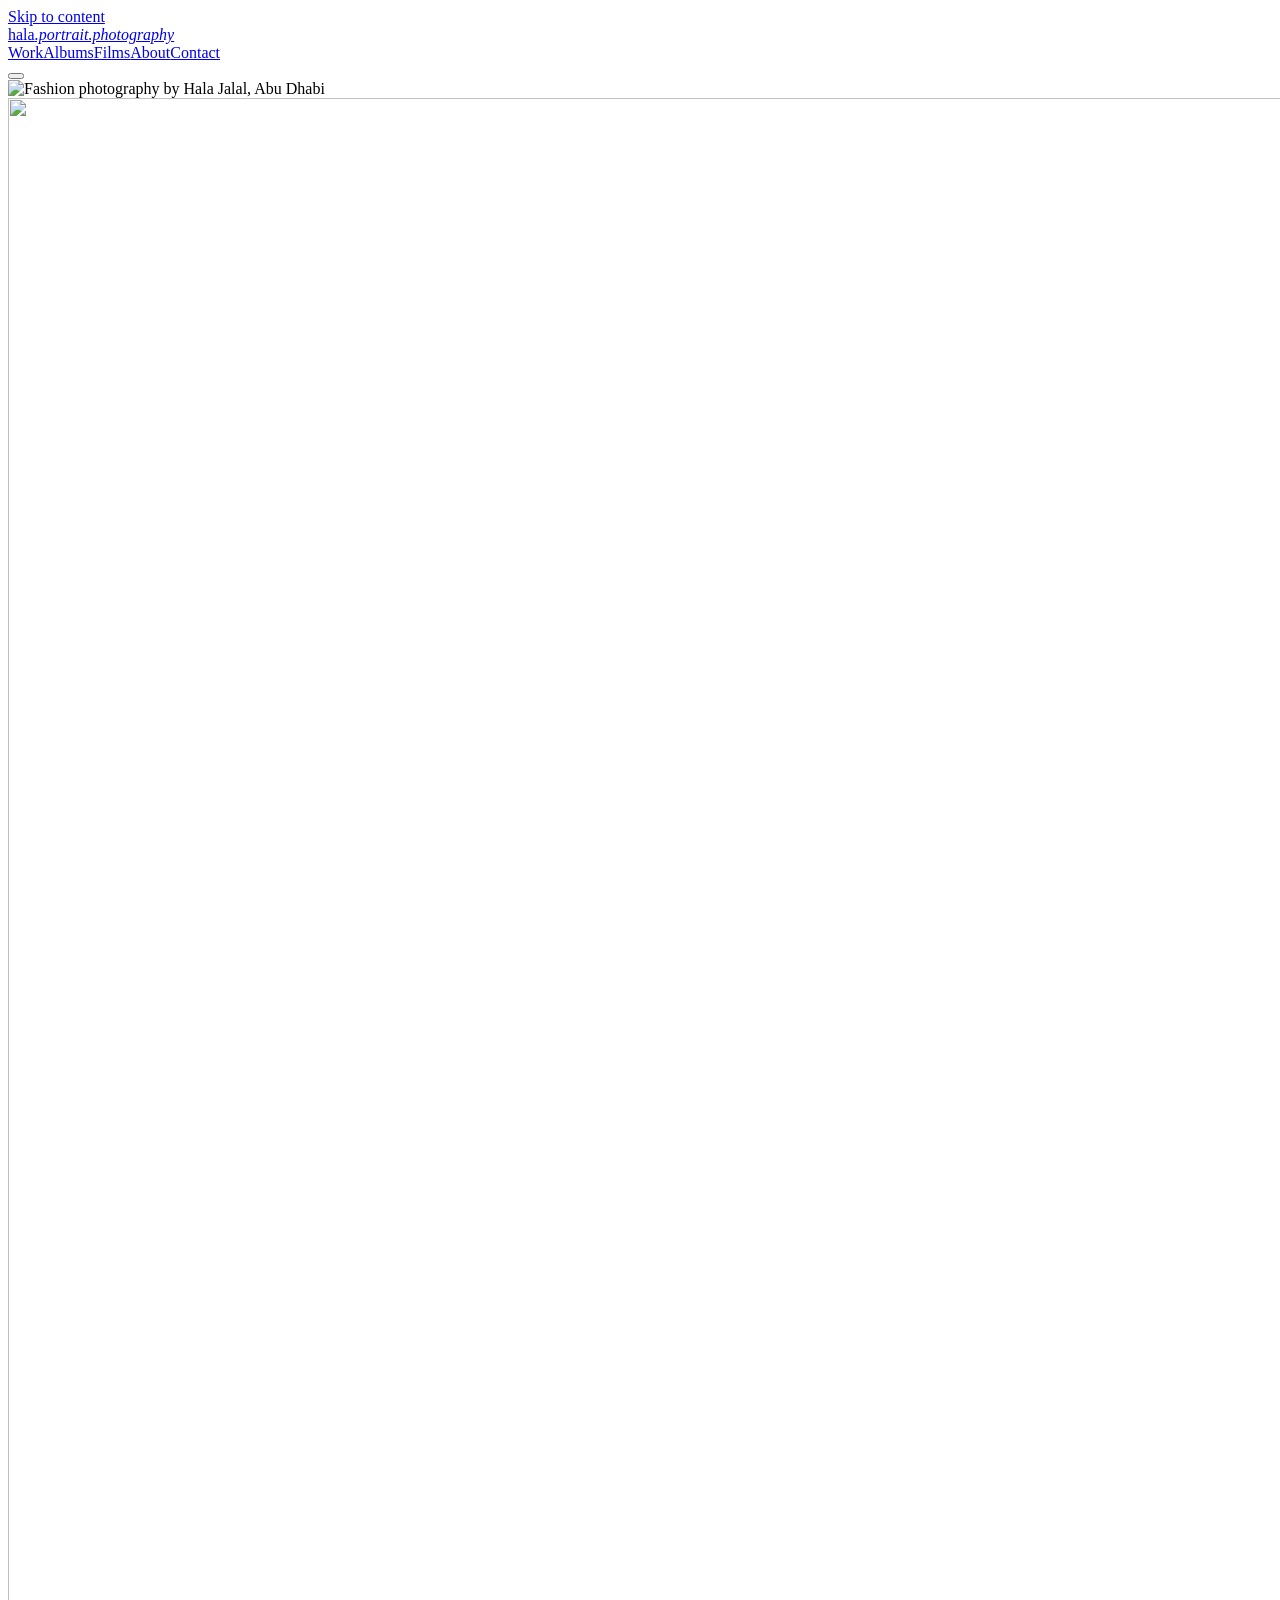
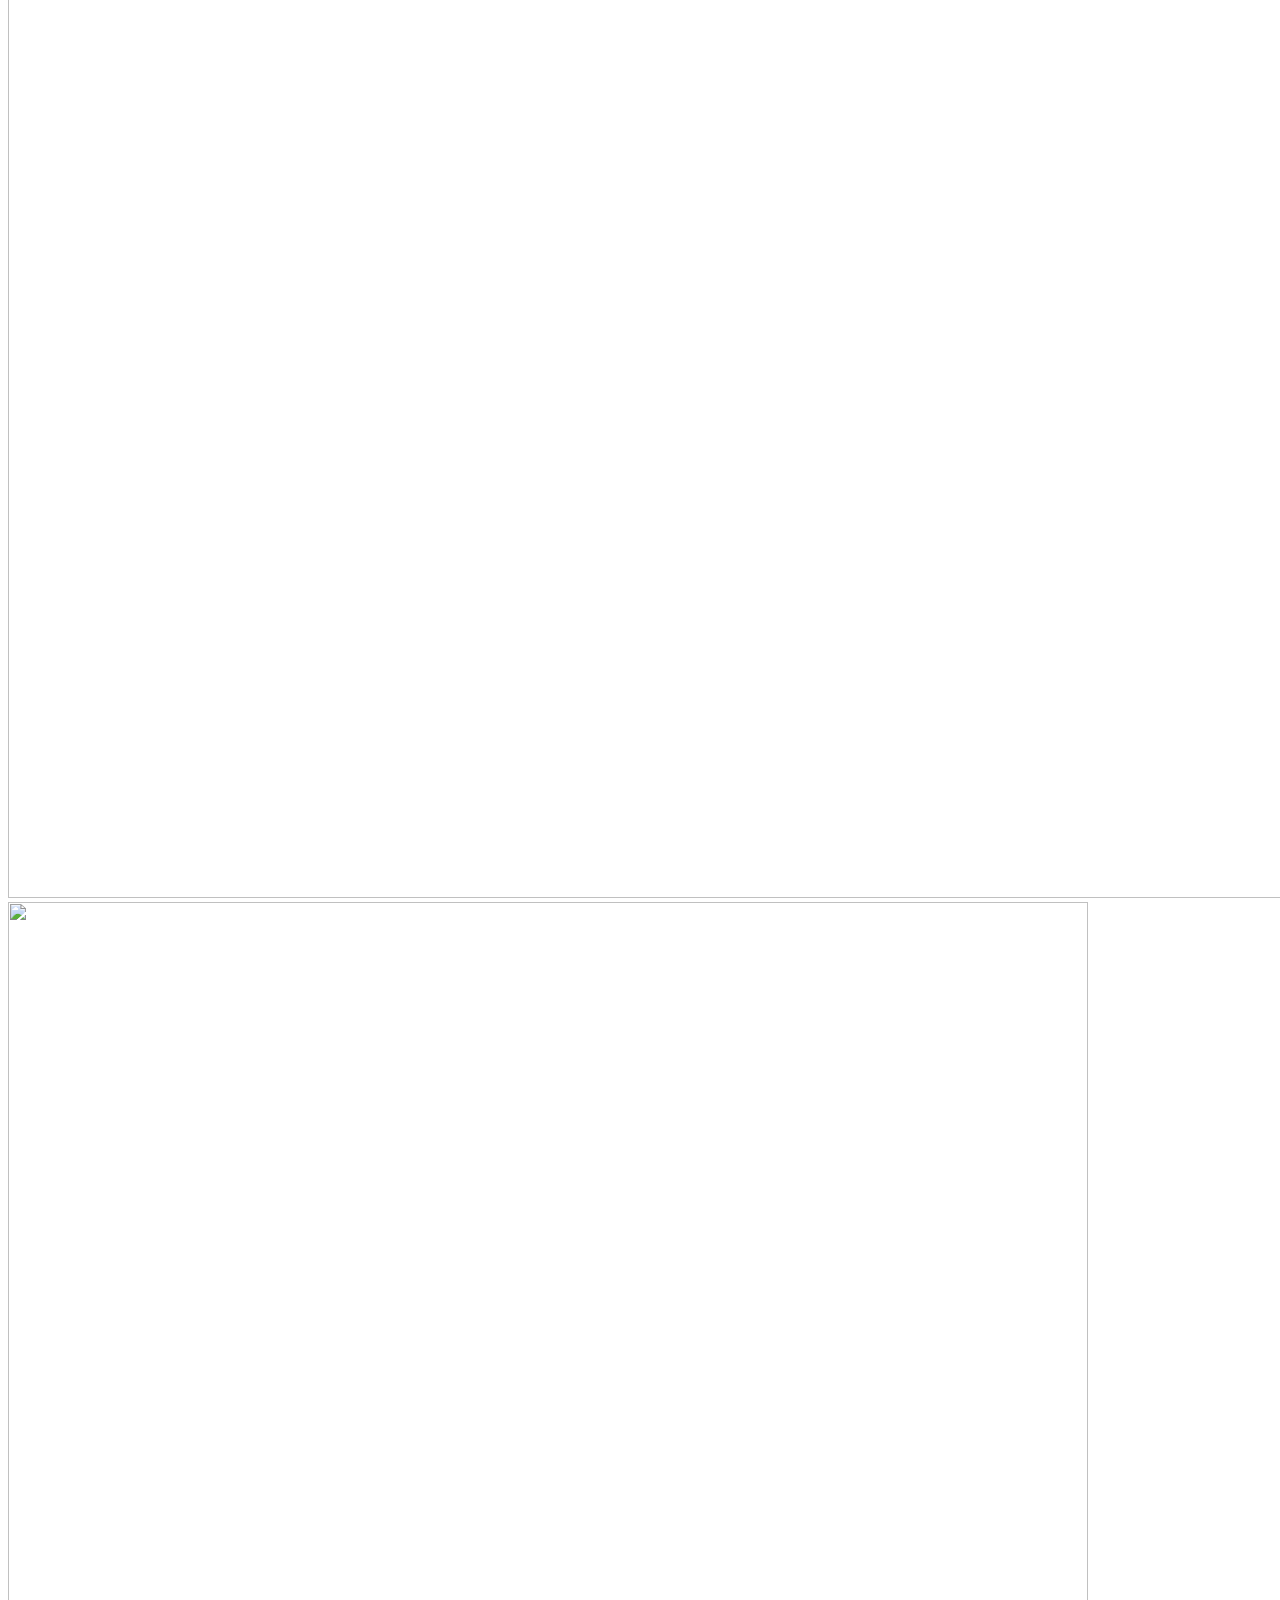
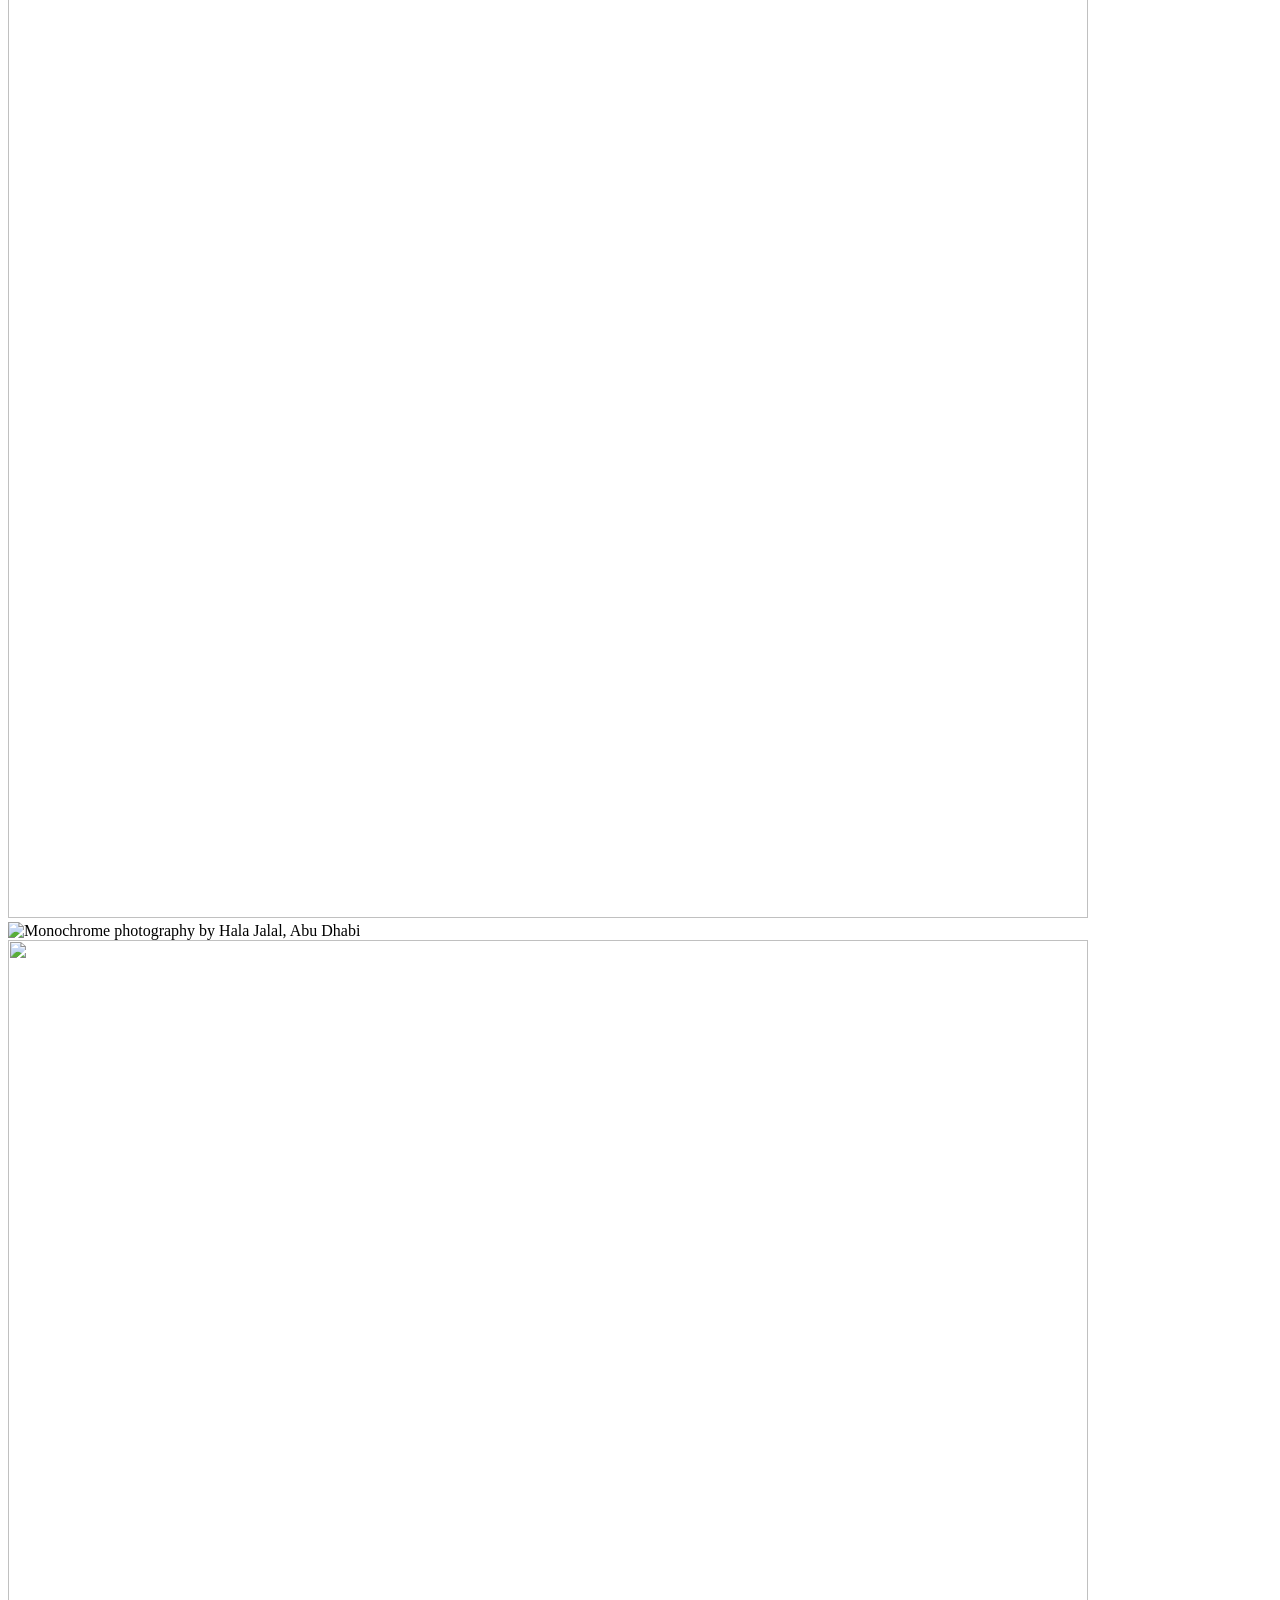
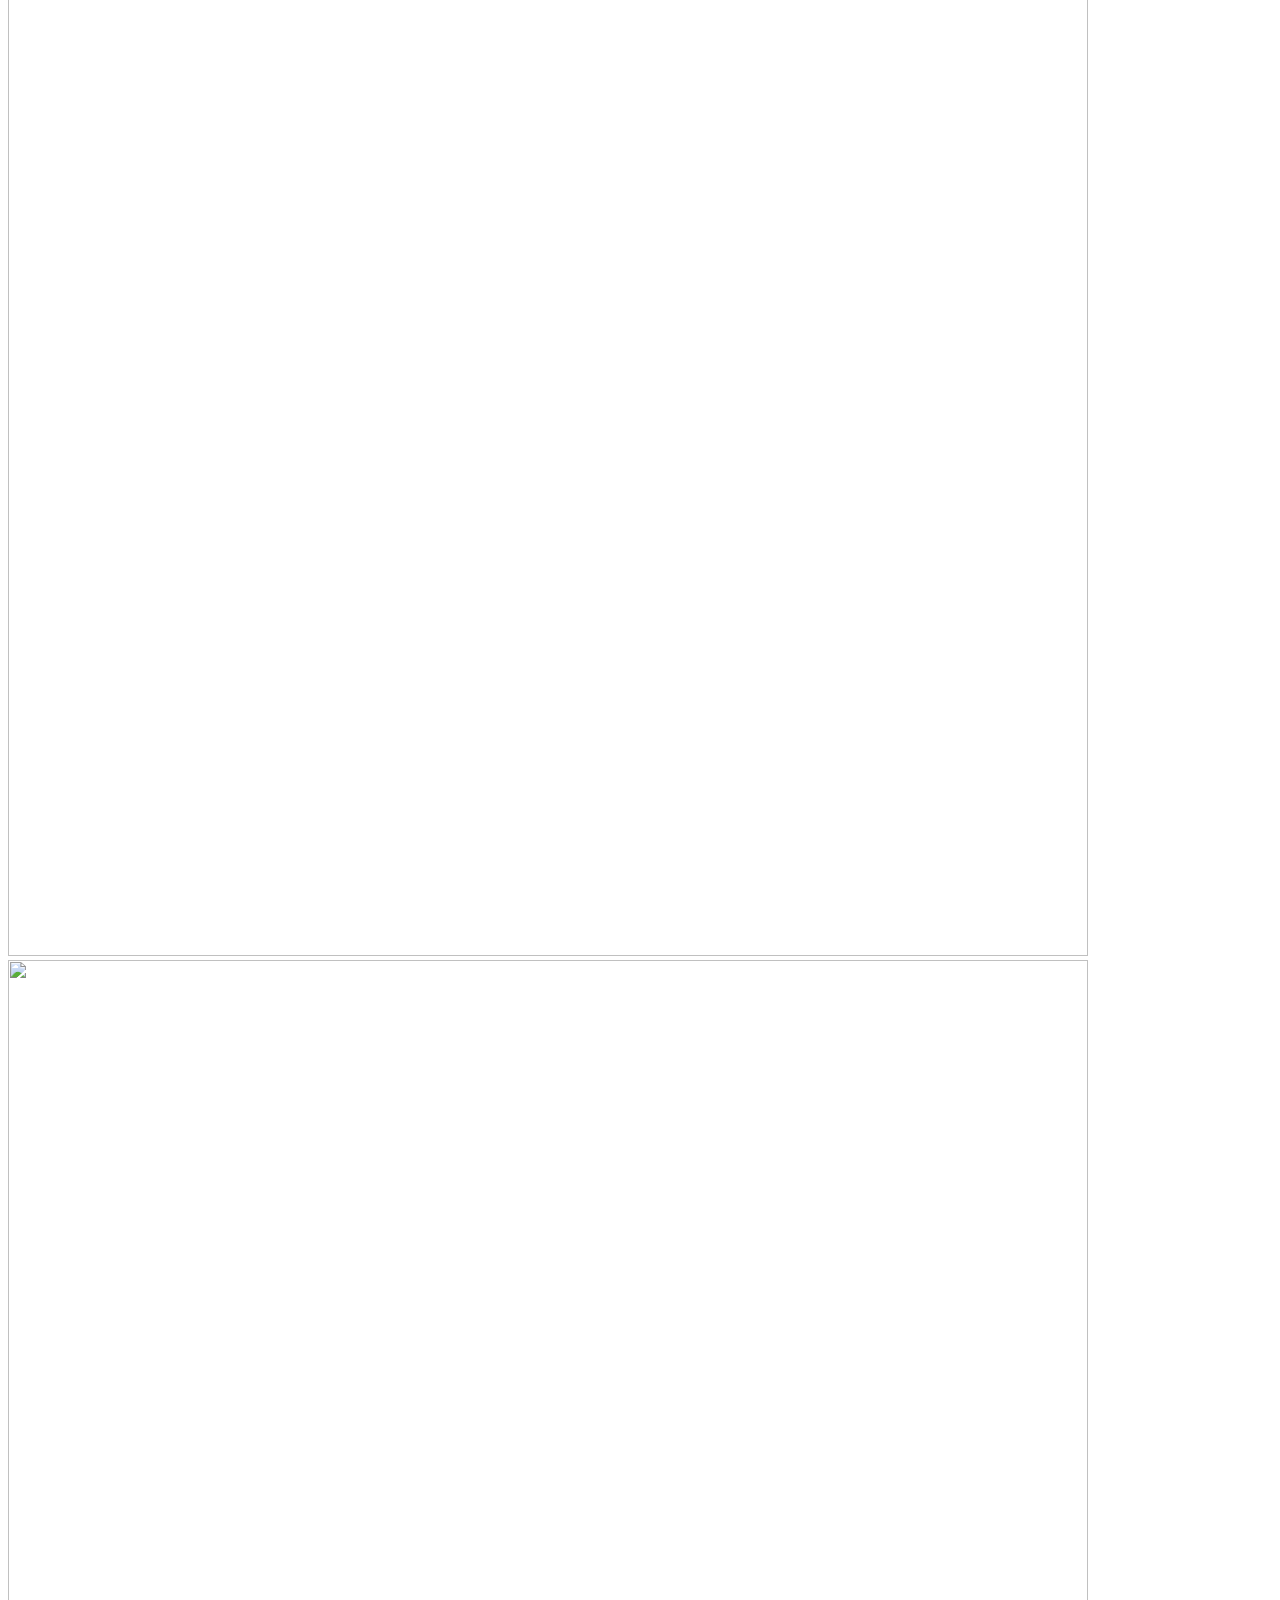
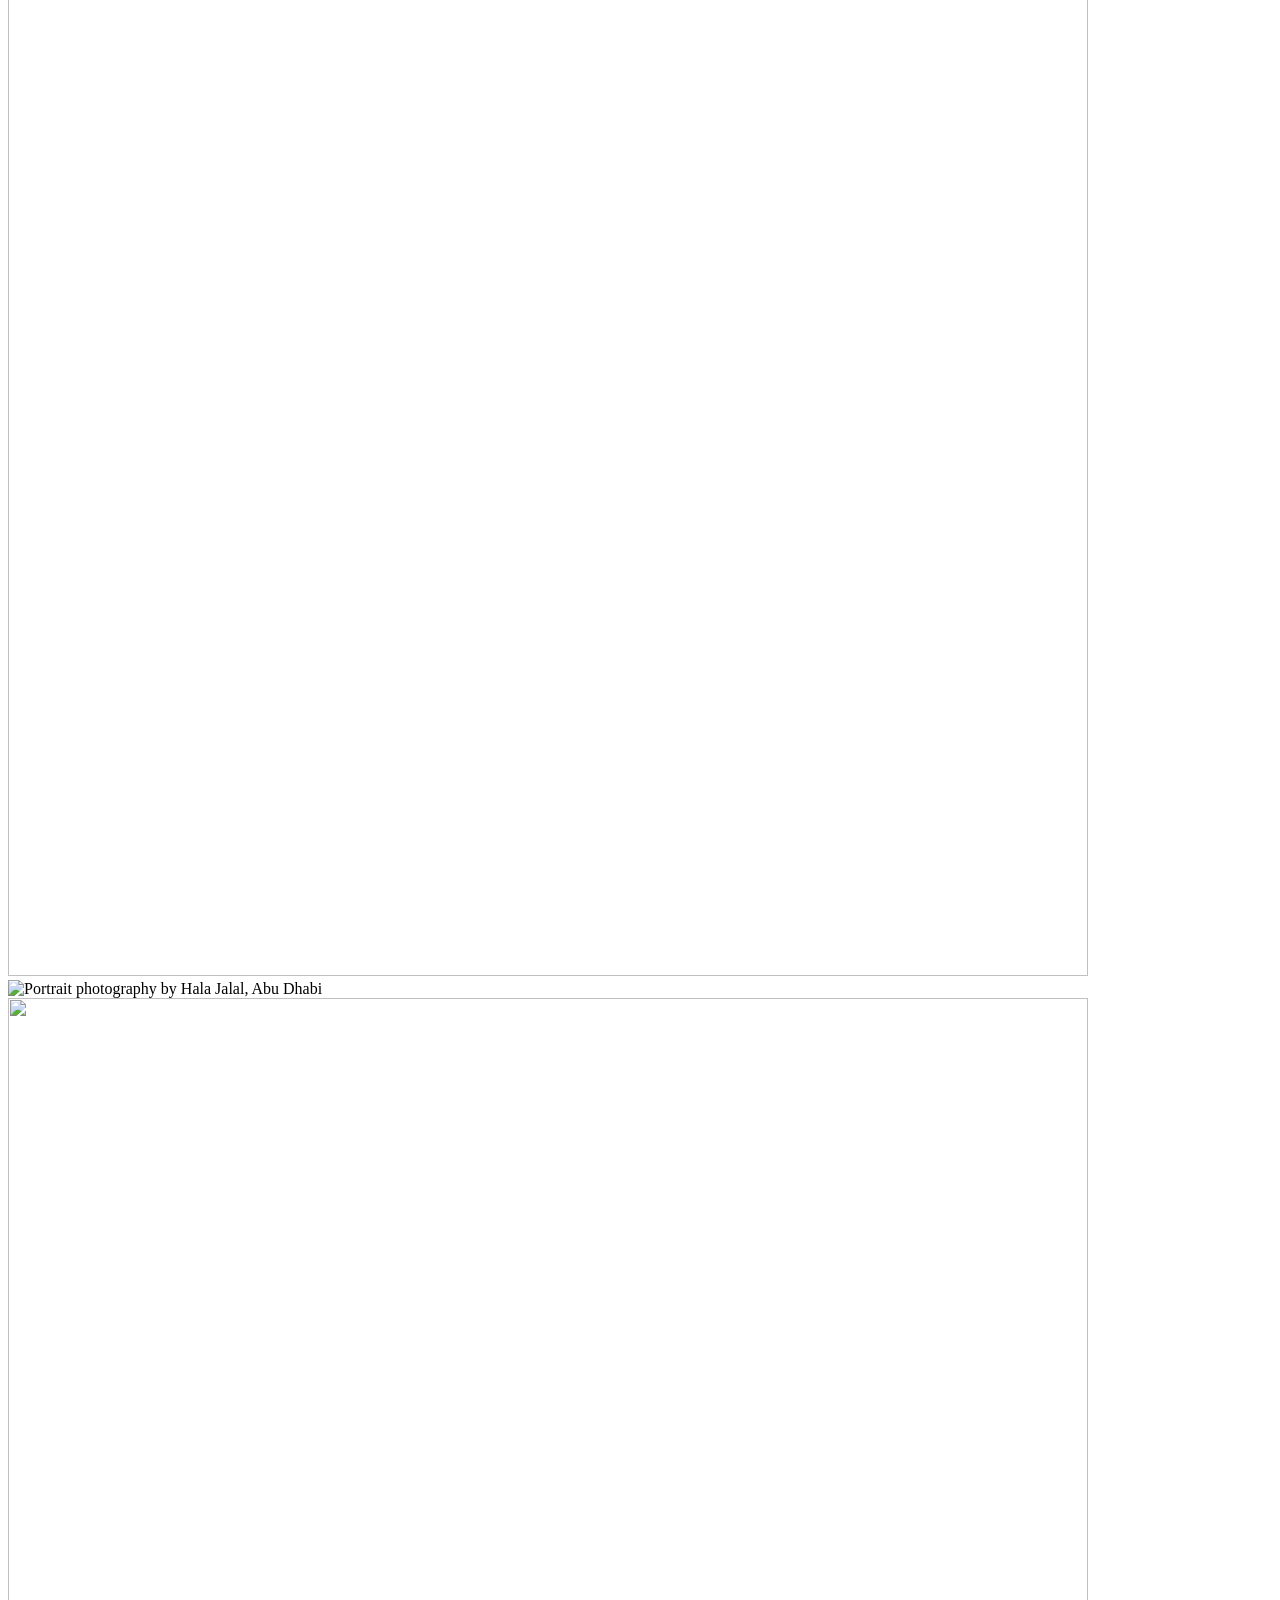
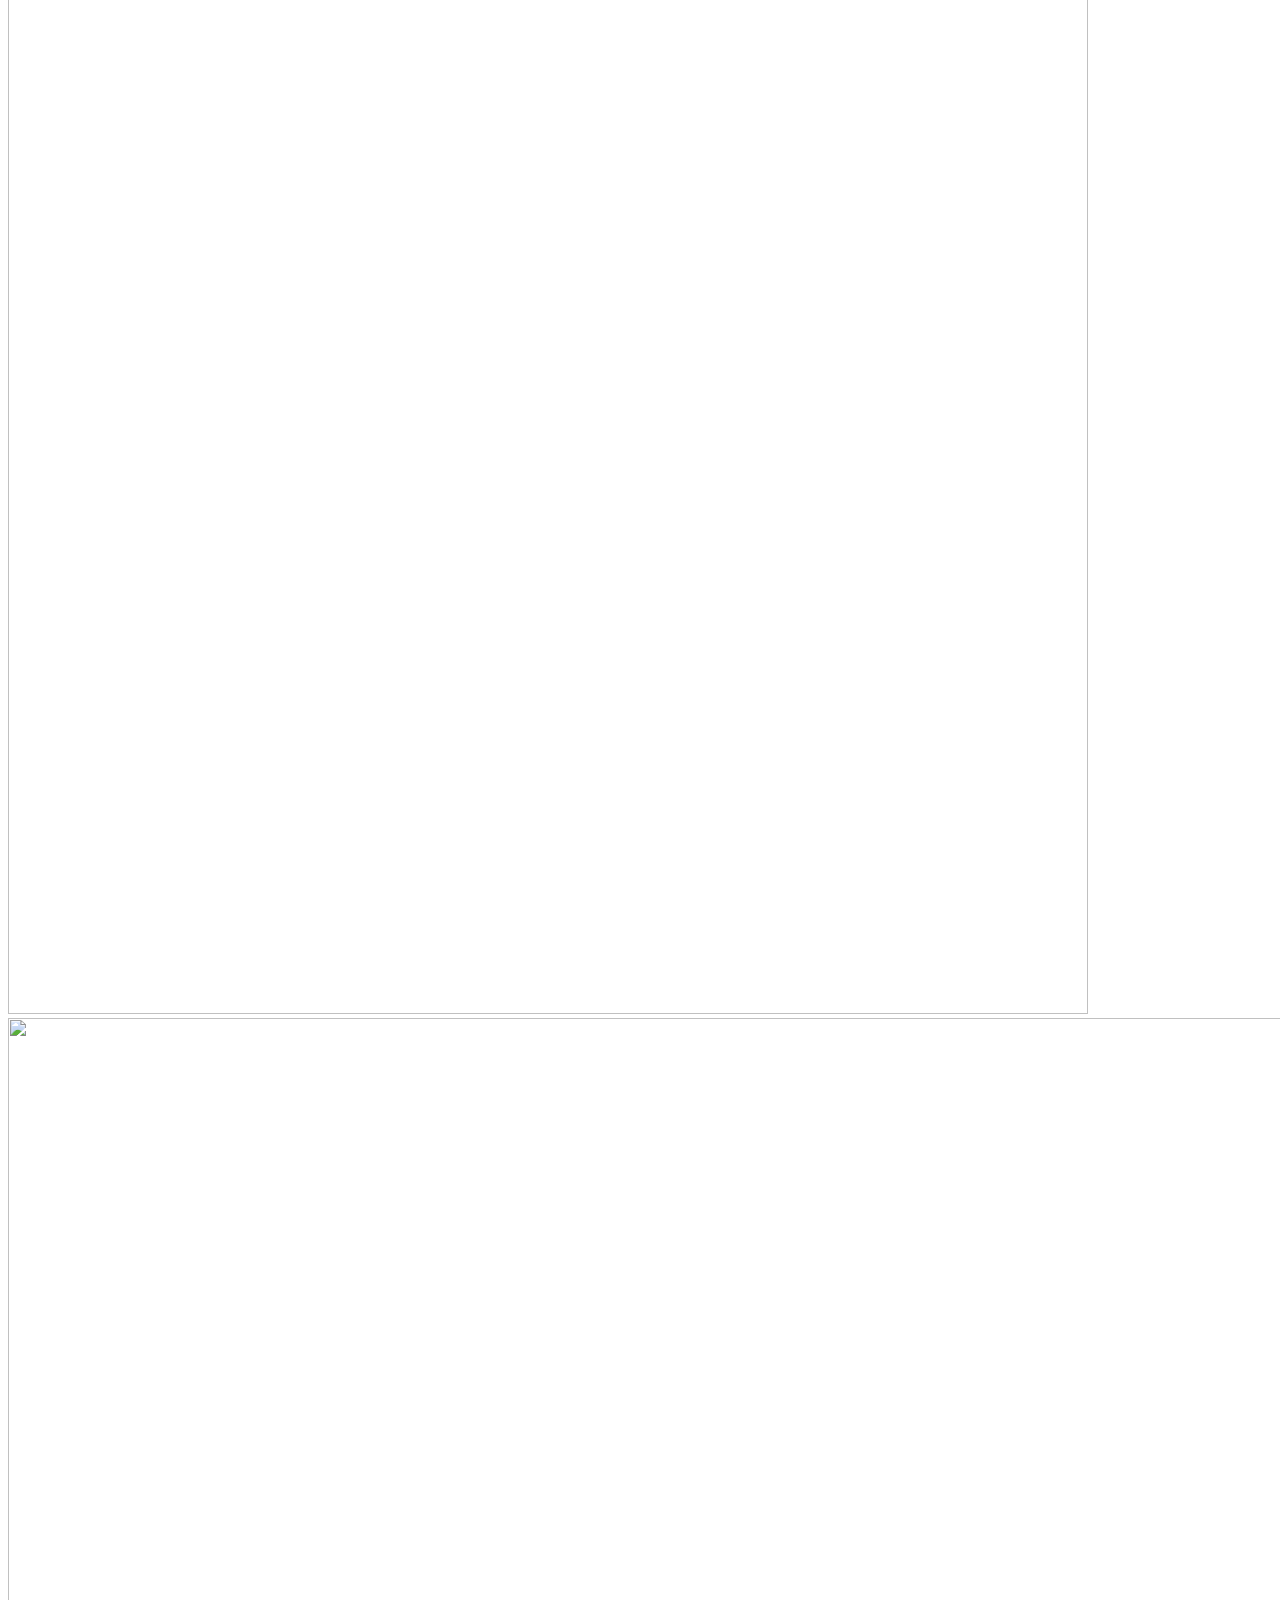
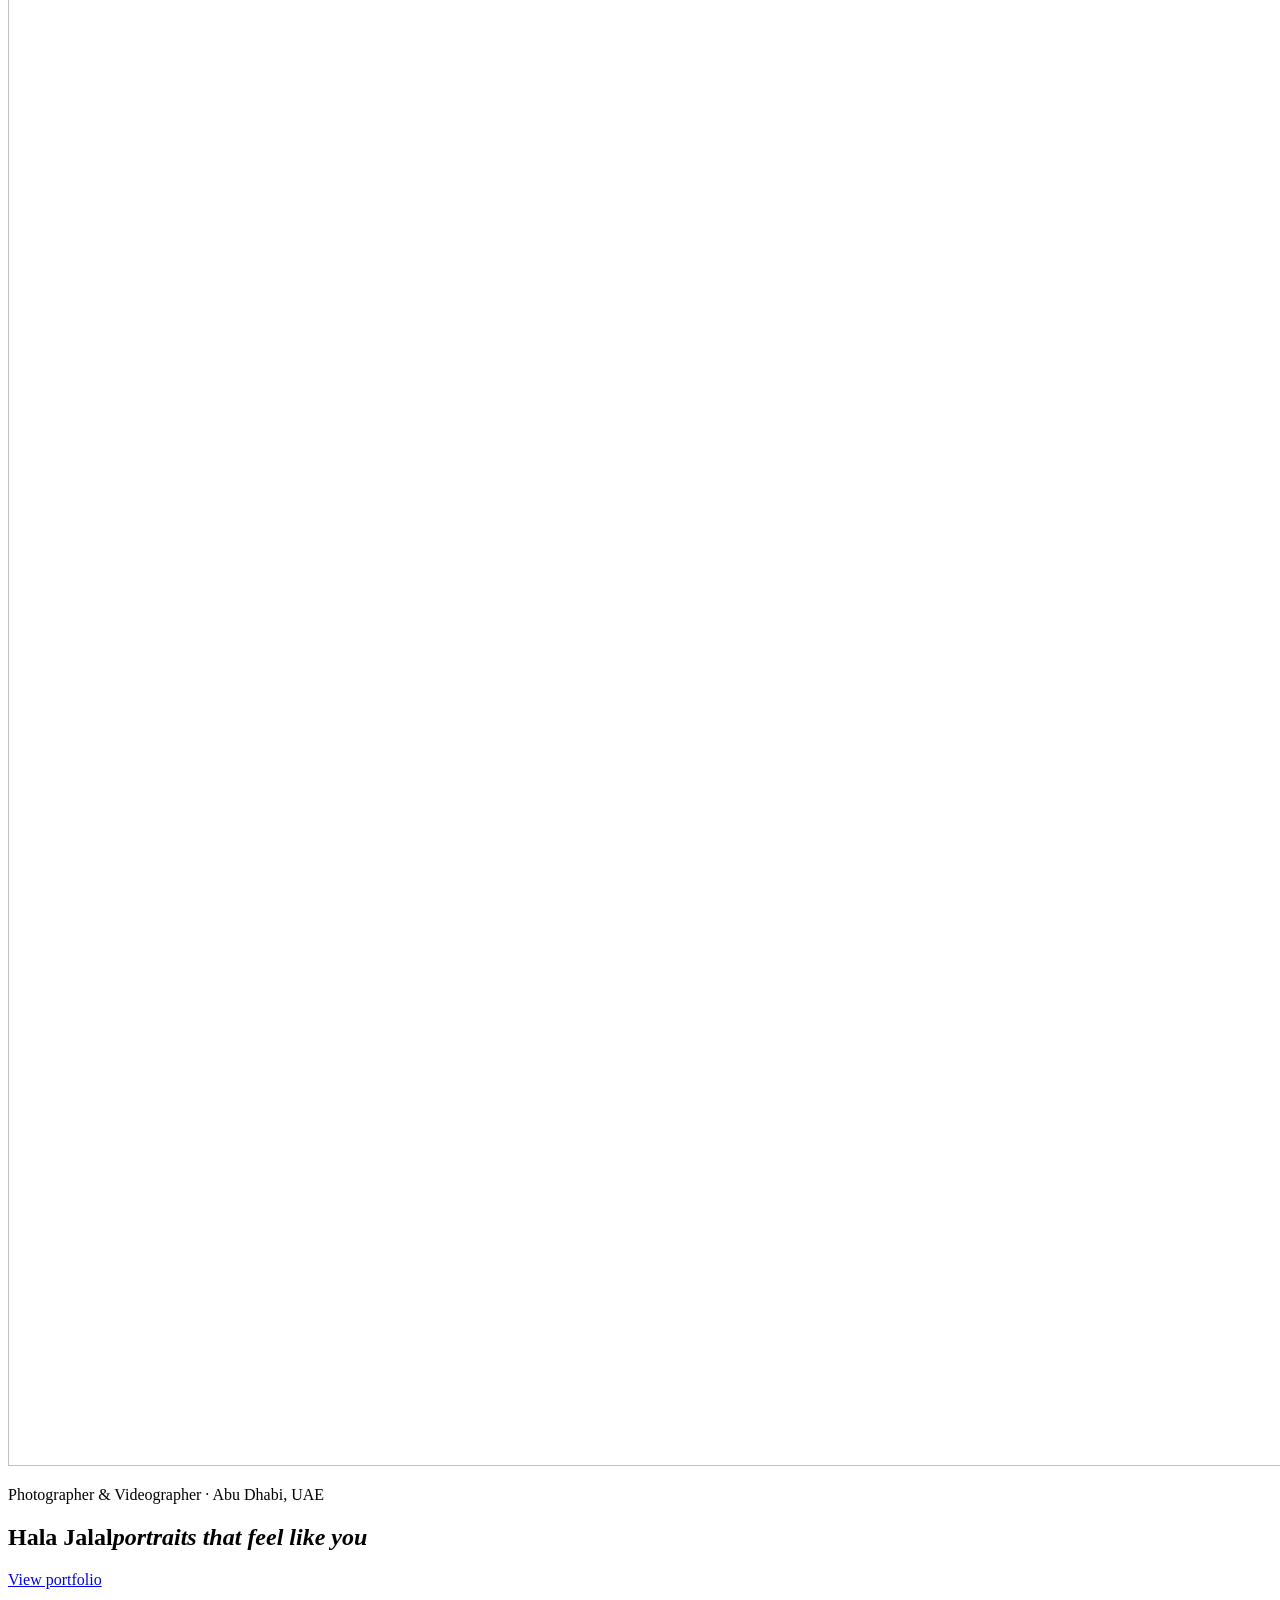
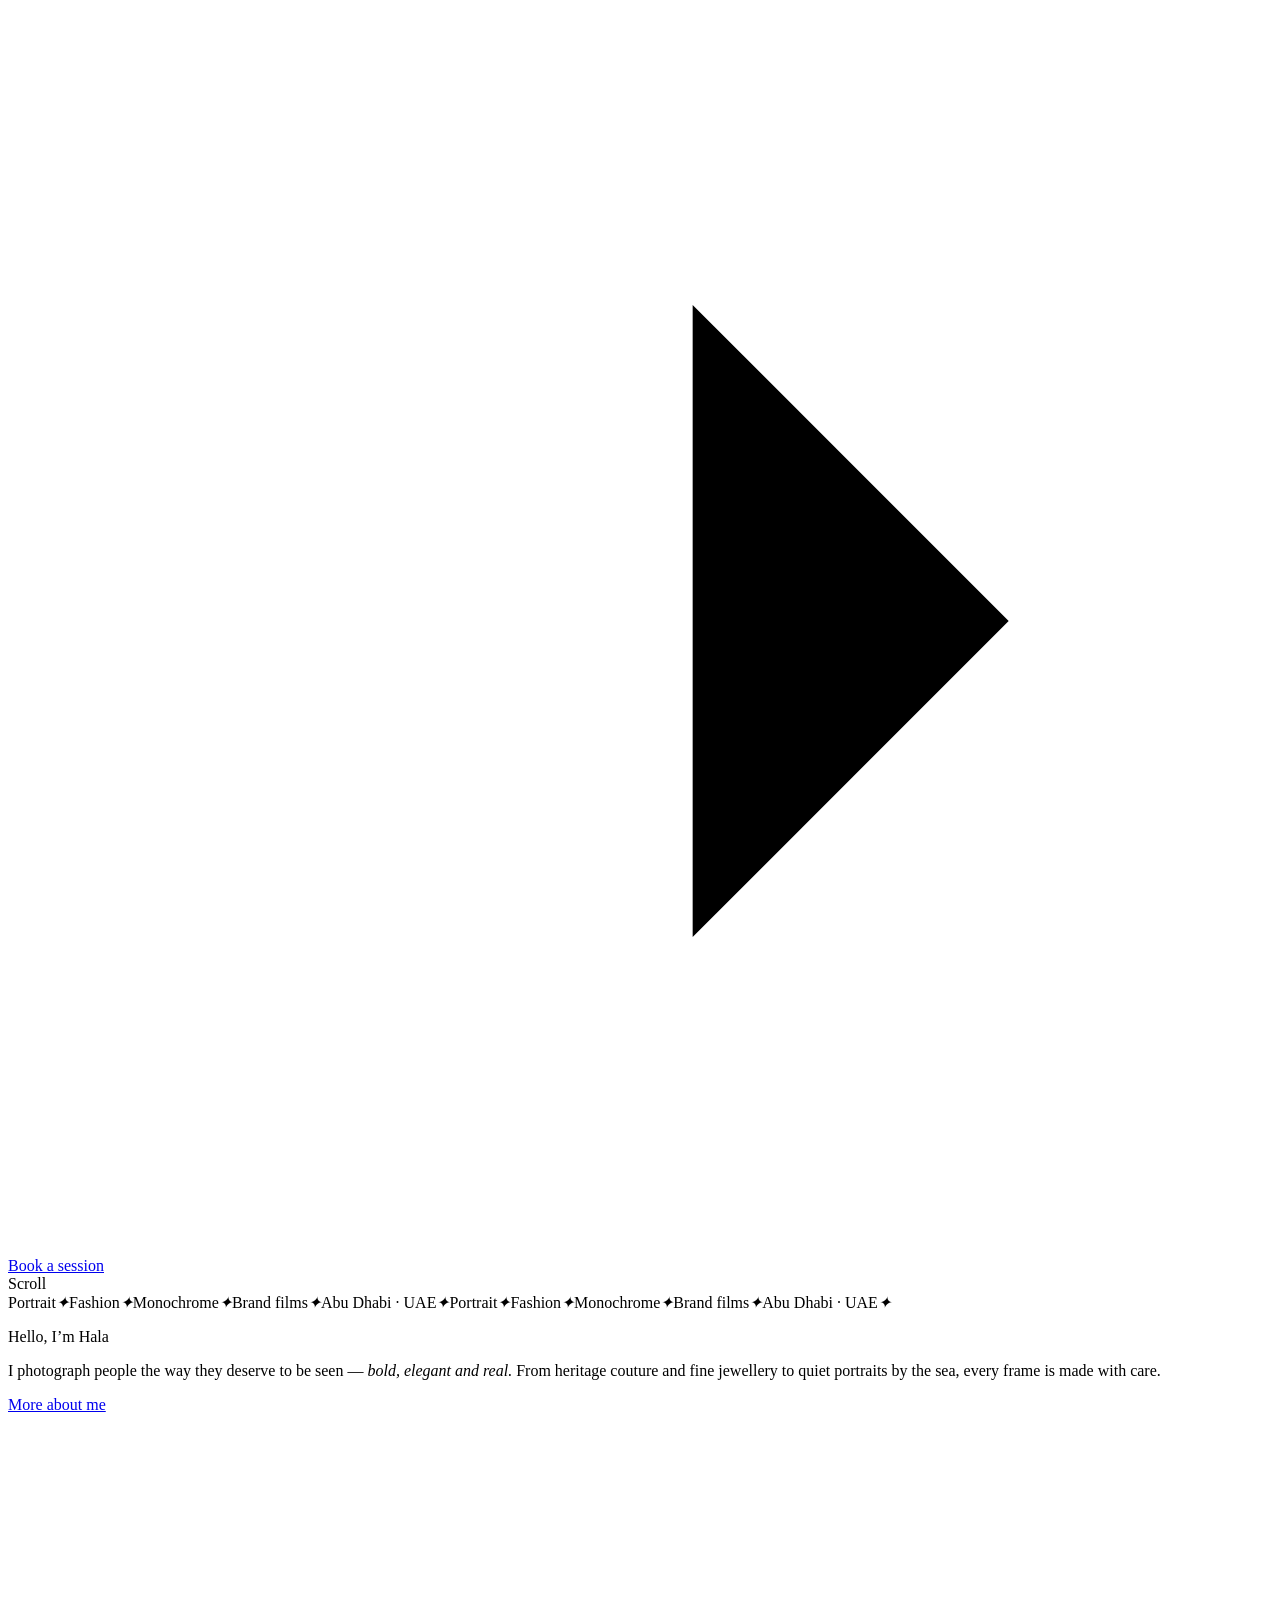
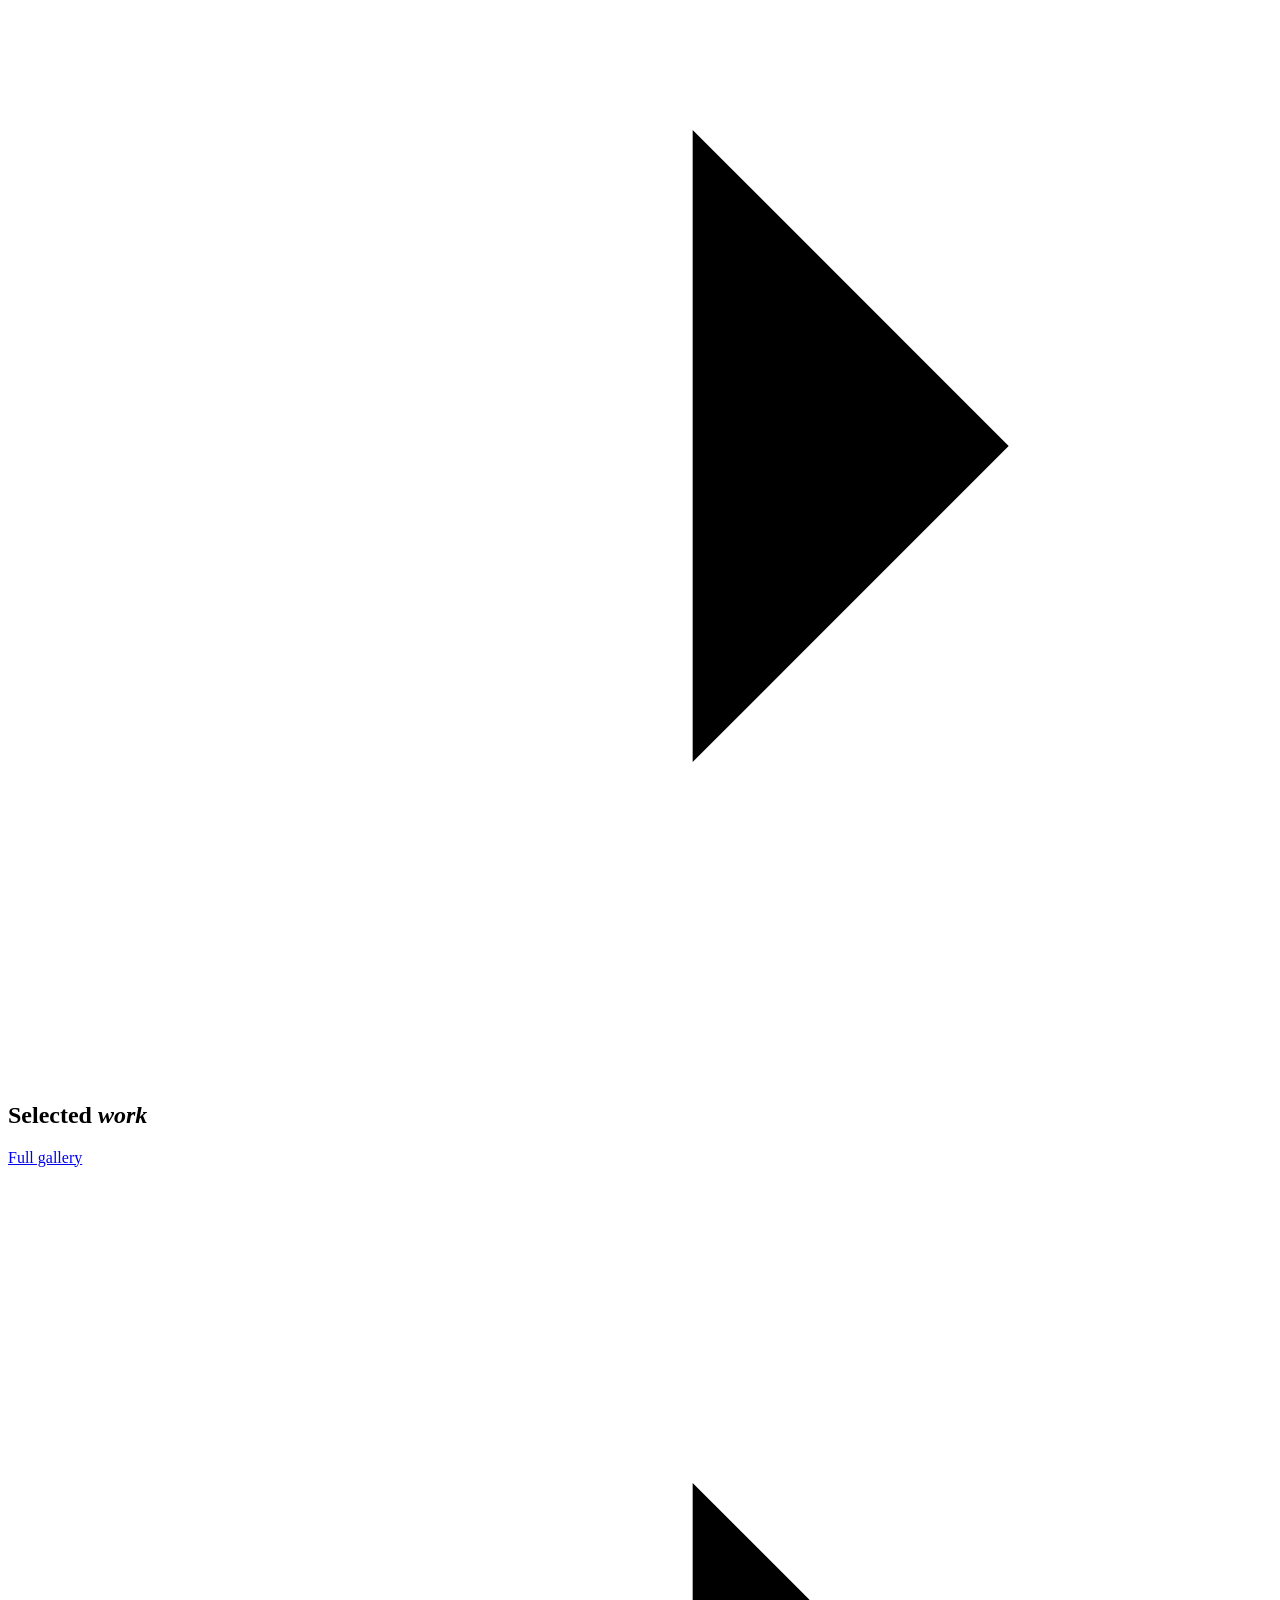
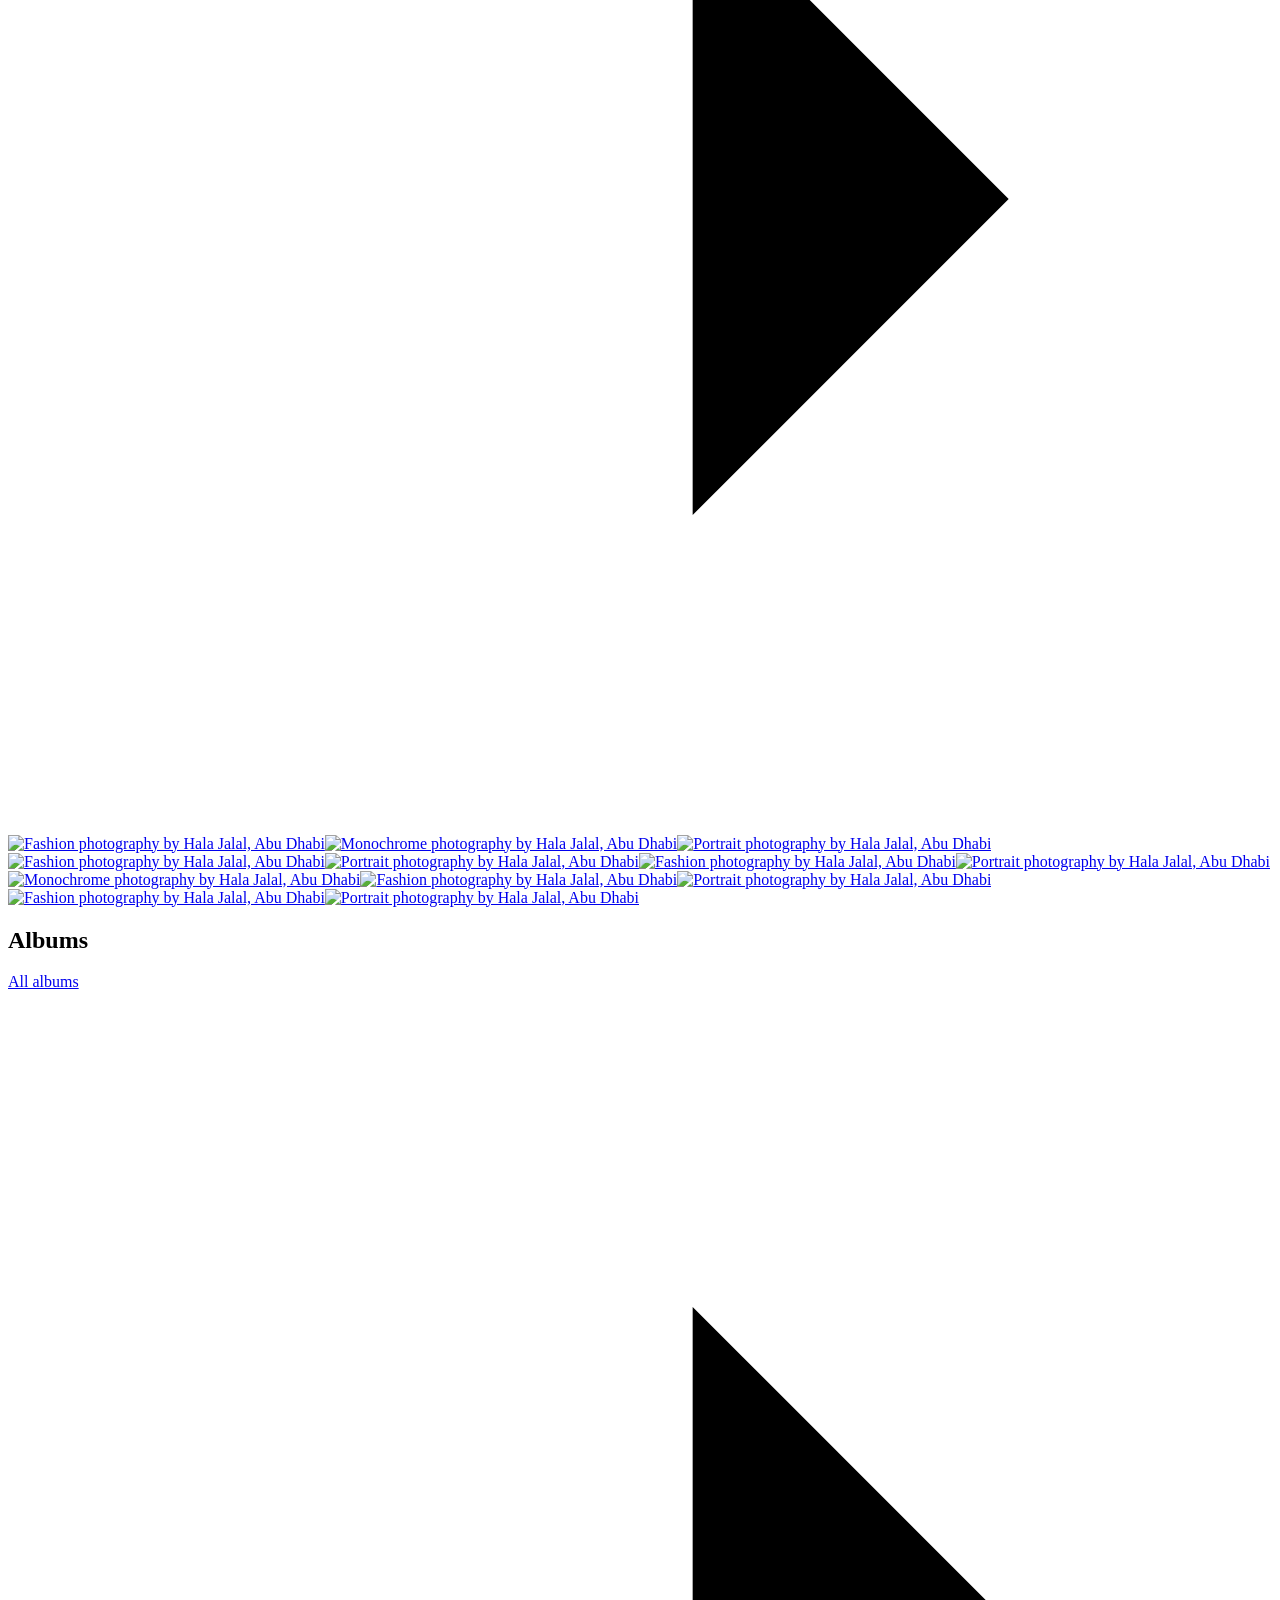
==== commit e59597c7: "Faster loading: quicker animations, deferred images, mobile videos" ====
--- a/site/index.html
+++ b/site/index.html
@@ -39,7 +39,7 @@
 
 <section class="hero">
   <div class="hero-media" aria-hidden="true">
-    <div class="hero-col" style="--c:0"><img class="on" src="/assets/img/28-640.webp" srcset="/assets/img/28-640.webp 640w, /assets/img/28-1600.webp 1080w" sizes="(max-width: 700px) 100vw, 34vw" width="1080" height="1616" alt="Fashion photography by Hala Jalal, Abu Dhabi" fetchpriority="high" decoding="async"><img class="" src="/assets/img/70-640.webp" srcset="/assets/img/70-640.webp 640w, /assets/img/70-1600.webp 1600w" sizes="(max-width: 700px) 100vw, 34vw" width="1600" height="2400" alt="Portrait photography by Hala Jalal, Abu Dhabi" loading="lazy" decoding="async"><img class="" src="/assets/img/1-640.webp" srcset="/assets/img/1-640.webp 640w, /assets/img/1-1600.webp 1080w" sizes="(max-width: 700px) 100vw, 34vw" width="1080" height="1616" alt="Fashion photography by Hala Jalal, Abu Dhabi" loading="lazy" decoding="async"></div><div class="hero-col" style="--c:1"><img class="on" src="/assets/img/8-640.webp" srcset="/assets/img/8-640.webp 640w, /assets/img/8-1600.webp 1080w" sizes="(max-width: 700px) 100vw, 34vw" width="1080" height="1469" alt="Monochrome photography by Hala Jalal, Abu Dhabi" fetchpriority="high" decoding="async"><img class="" src="/assets/img/46-640.webp" srcset="/assets/img/46-640.webp 640w, /assets/img/46-1600.webp 1080w" sizes="(max-width: 700px) 100vw, 34vw" width="1080" height="1616" alt="Portrait photography by Hala Jalal, Abu Dhabi" loading="lazy" decoding="async"><img class="" src="/assets/img/20-640.webp" srcset="/assets/img/20-640.webp 640w, /assets/img/20-1600.webp 1080w" sizes="(max-width: 700px) 100vw, 34vw" width="1080" height="1616" alt="Fashion photography by Hala Jalal, Abu Dhabi" loading="lazy" decoding="async"></div><div class="hero-col" style="--c:2"><img class="on" src="/assets/img/66-640.webp" srcset="/assets/img/66-640.webp 640w, /assets/img/66-1600.webp 1369w" sizes="(max-width: 700px) 100vw, 34vw" width="1369" height="2048" alt="Portrait photography by Hala Jalal, Abu Dhabi" fetchpriority="high" decoding="async"><img class="" src="/assets/img/74-640.webp" srcset="/assets/img/74-640.webp 640w, /assets/img/74-1600.webp 1080w" sizes="(max-width: 700px) 100vw, 34vw" width="1080" height="1616" alt="Fashion photography by Hala Jalal, Abu Dhabi" loading="lazy" decoding="async"><img class="" src="/assets/img/60-640.webp" srcset="/assets/img/60-640.webp 640w, /assets/img/60-1600.webp 1369w" sizes="(max-width: 700px) 100vw, 34vw" width="1369" height="2048" alt="Portrait photography by Hala Jalal, Abu Dhabi" loading="lazy" decoding="async"></div>
+    <div class="hero-col" style="--c:0"><img class="on" src="/assets/img/28-640.webp" srcset="/assets/img/28-640.webp 640w, /assets/img/28-1600.webp 1080w" sizes="(max-width: 700px) 100vw, 34vw" width="1080" height="1616" alt="Fashion photography by Hala Jalal, Abu Dhabi" fetchpriority="high" decoding="async"><img class="" data-src="/assets/img/70-640.webp" data-srcset="/assets/img/70-640.webp 640w, /assets/img/70-1600.webp 1600w" sizes="(max-width: 700px) 100vw, 34vw" width="1600" height="2400" alt="" decoding="async"><img class="" data-src="/assets/img/1-640.webp" data-srcset="/assets/img/1-640.webp 640w, /assets/img/1-1600.webp 1080w" sizes="(max-width: 700px) 100vw, 34vw" width="1080" height="1616" alt="" decoding="async"></div><div class="hero-col" style="--c:1"><img class="on" src="/assets/img/8-640.webp" srcset="/assets/img/8-640.webp 640w, /assets/img/8-1600.webp 1080w" sizes="(max-width: 700px) 100vw, 34vw" width="1080" height="1469" alt="Monochrome photography by Hala Jalal, Abu Dhabi" fetchpriority="high" decoding="async"><img class="" data-src="/assets/img/46-640.webp" data-srcset="/assets/img/46-640.webp 640w, /assets/img/46-1600.webp 1080w" sizes="(max-width: 700px) 100vw, 34vw" width="1080" height="1616" alt="" decoding="async"><img class="" data-src="/assets/img/20-640.webp" data-srcset="/assets/img/20-640.webp 640w, /assets/img/20-1600.webp 1080w" sizes="(max-width: 700px) 100vw, 34vw" width="1080" height="1616" alt="" decoding="async"></div><div class="hero-col" style="--c:2"><img class="on" src="/assets/img/66-640.webp" srcset="/assets/img/66-640.webp 640w, /assets/img/66-1600.webp 1369w" sizes="(max-width: 700px) 100vw, 34vw" width="1369" height="2048" alt="Portrait photography by Hala Jalal, Abu Dhabi" fetchpriority="high" decoding="async"><img class="" data-src="/assets/img/74-640.webp" data-srcset="/assets/img/74-640.webp 640w, /assets/img/74-1600.webp 1080w" sizes="(max-width: 700px) 100vw, 34vw" width="1080" height="1616" alt="" decoding="async"><img class="" data-src="/assets/img/60-640.webp" data-srcset="/assets/img/60-640.webp 640w, /assets/img/60-1600.webp 1369w" sizes="(max-width: 700px) 100vw, 34vw" width="1369" height="2048" alt="" decoding="async"></div>
   </div>
   <div class="hero-text">
     <p class="eyebrow">Photographer &amp; Videographer · Abu Dhabi, UAE</p>
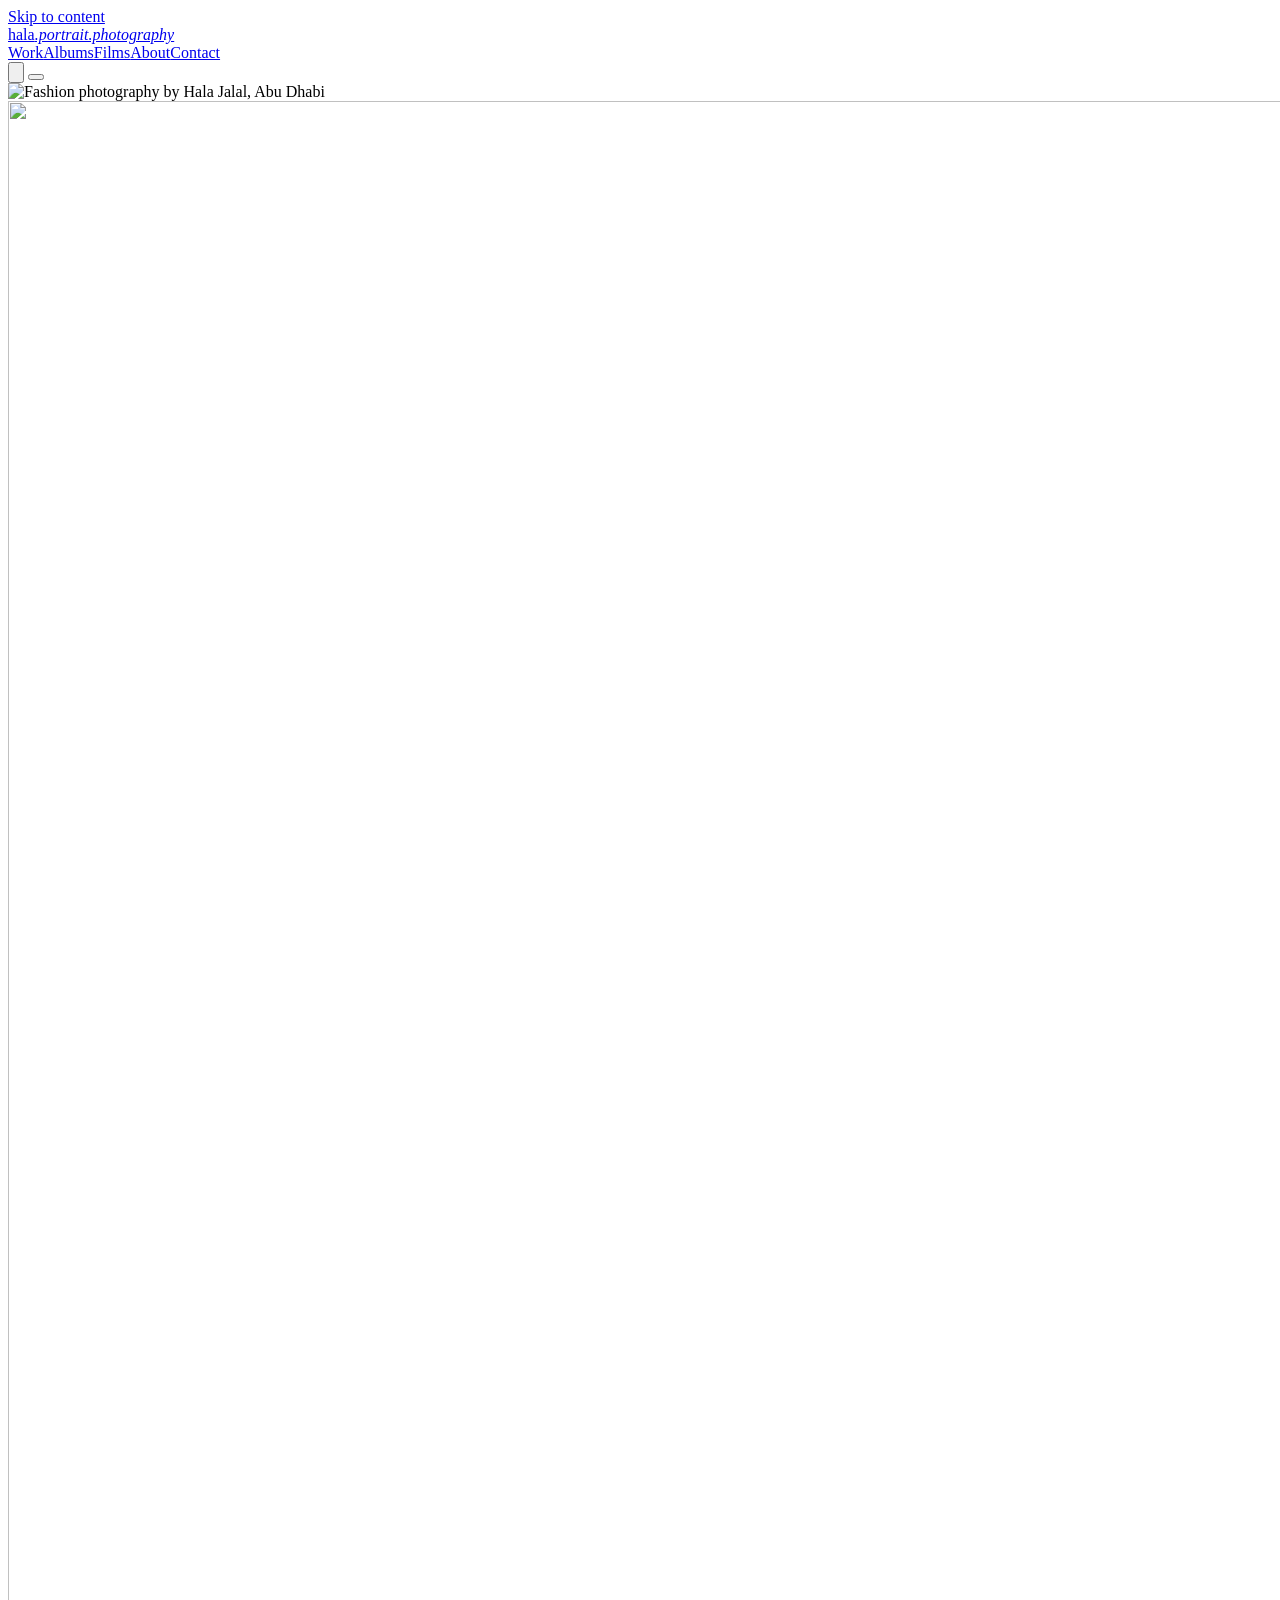
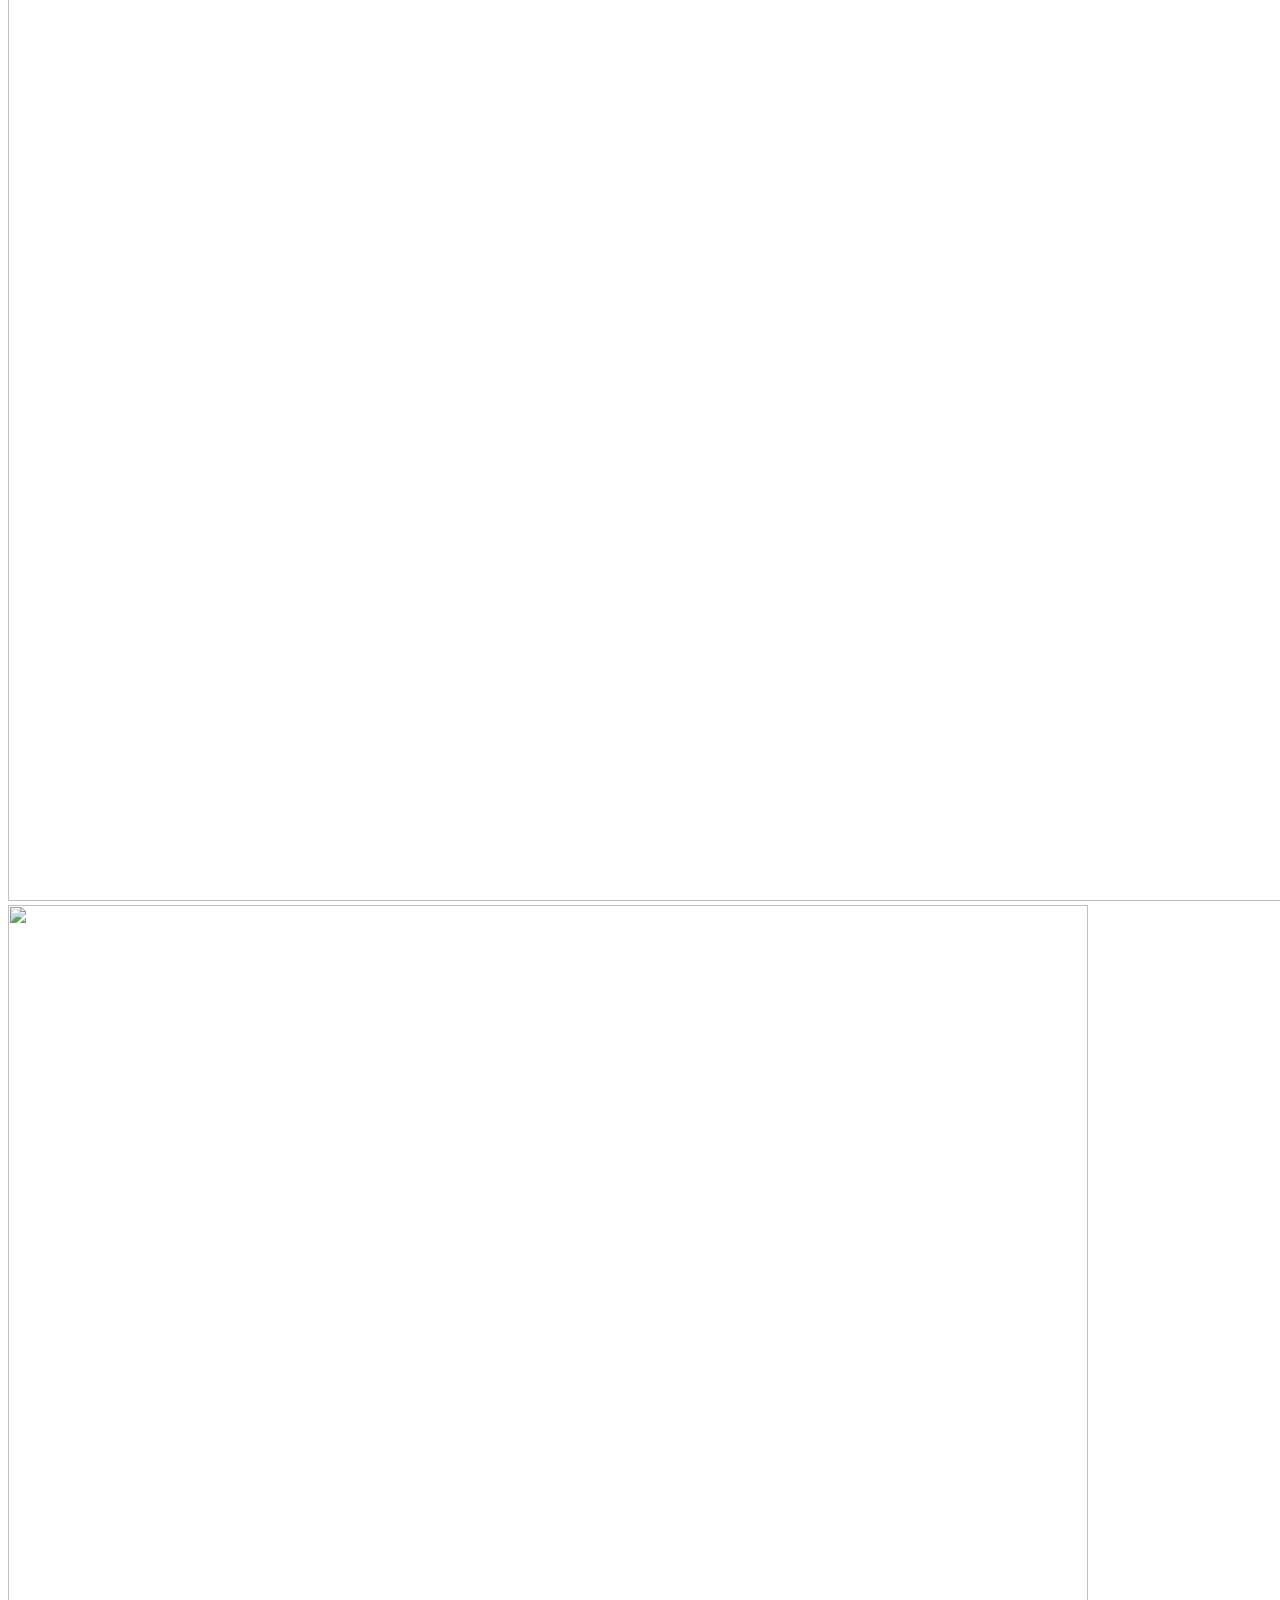
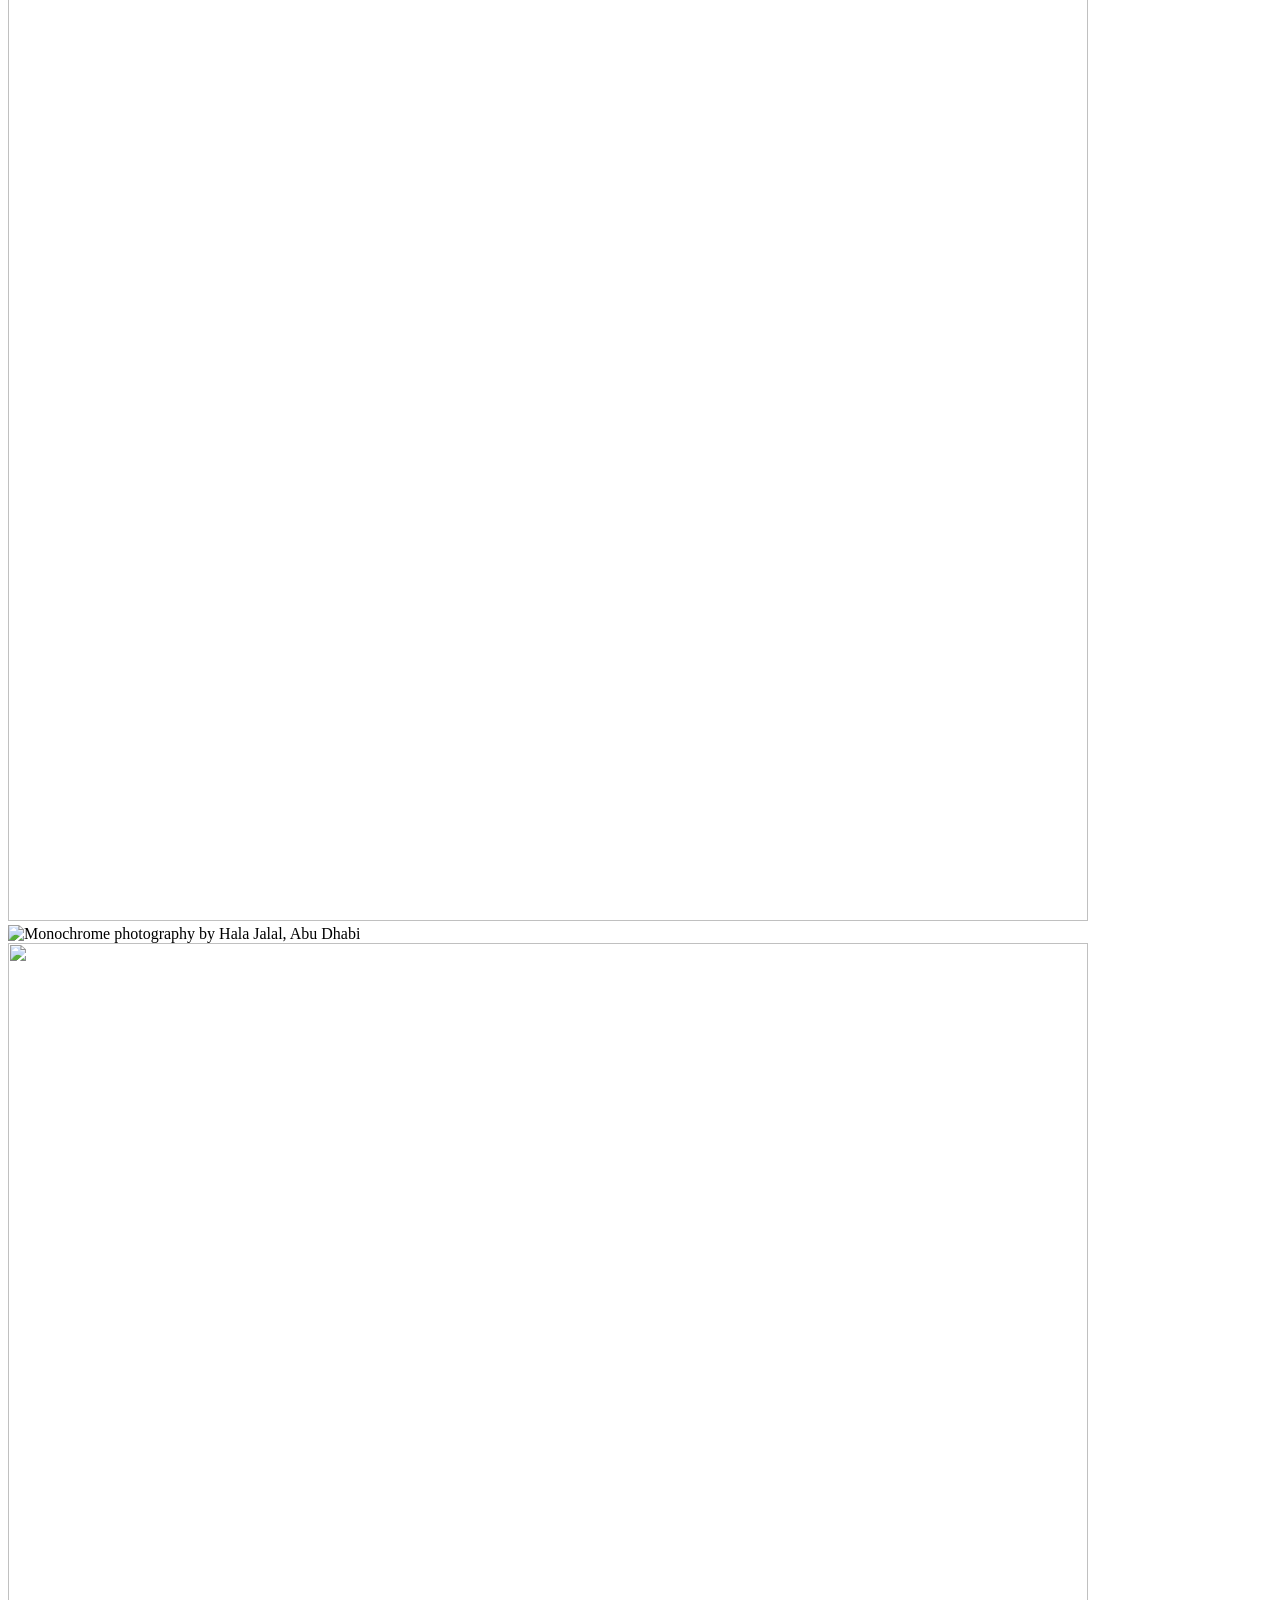
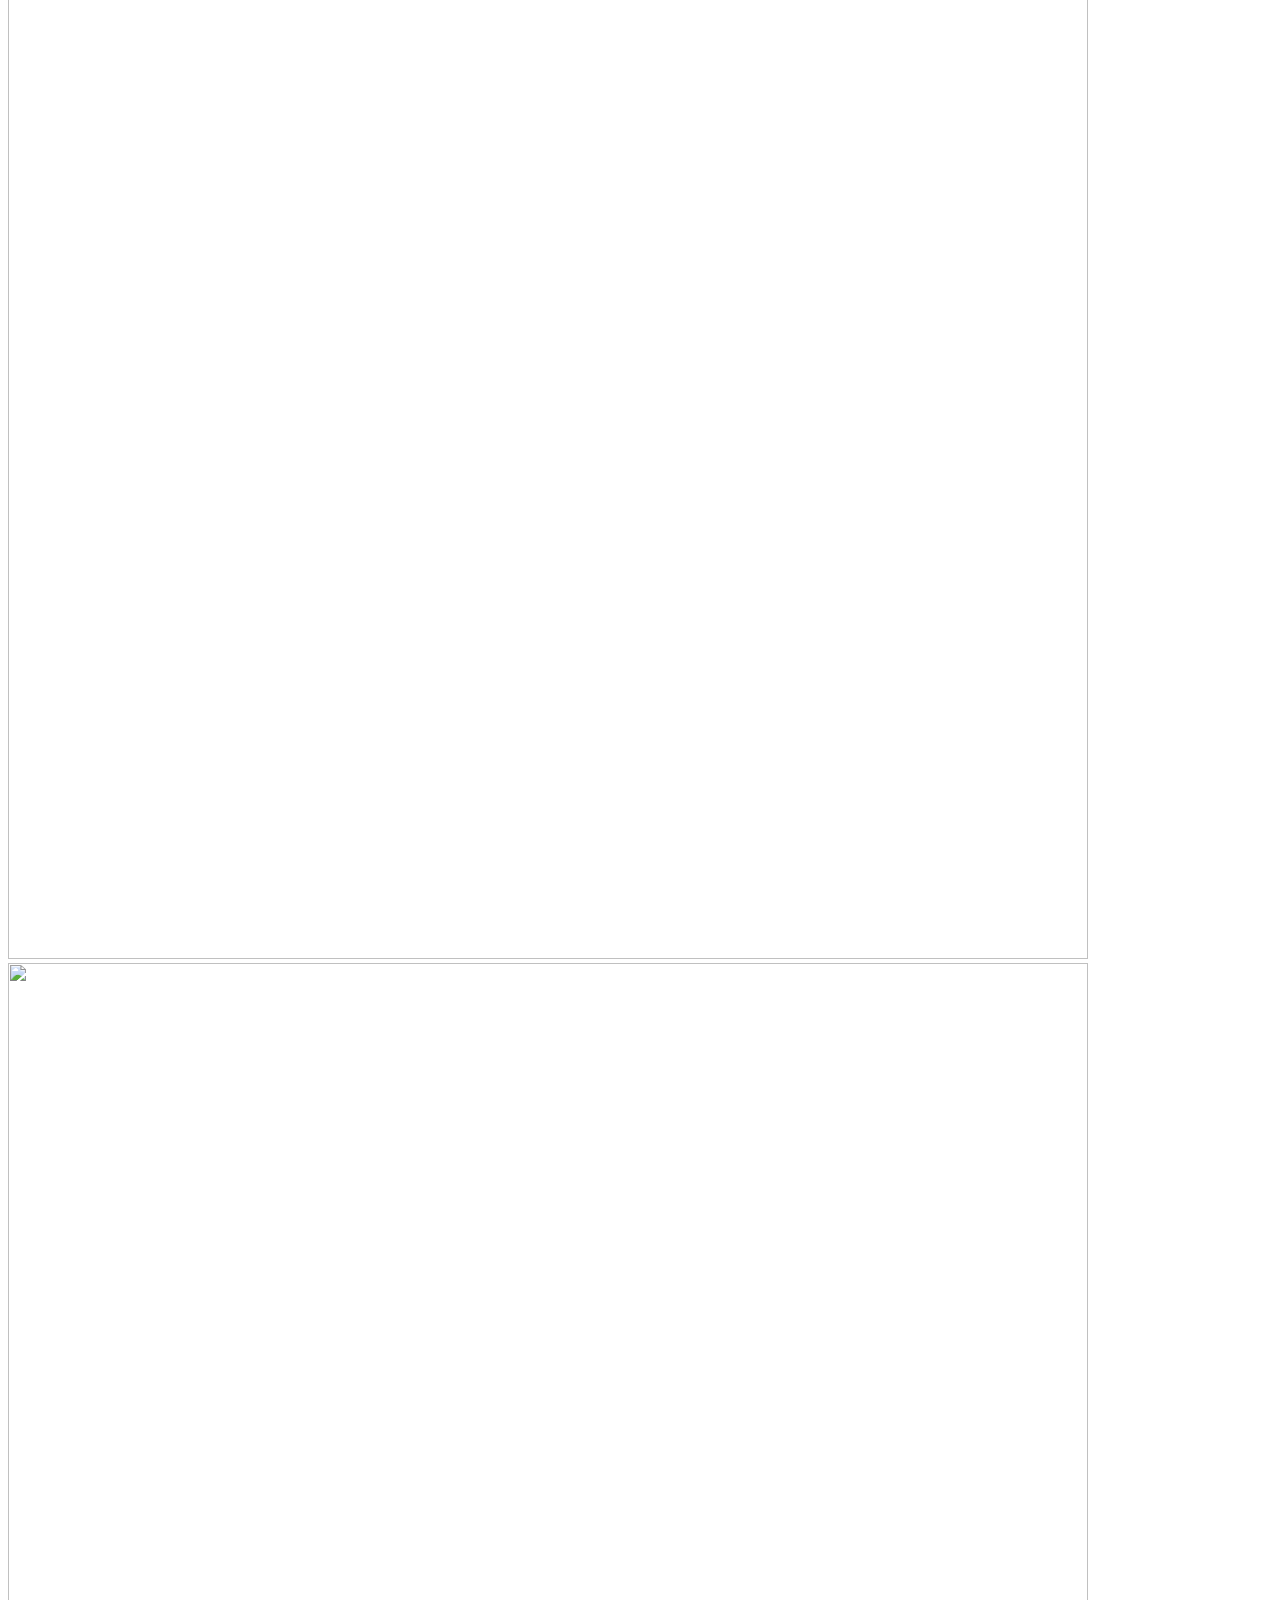
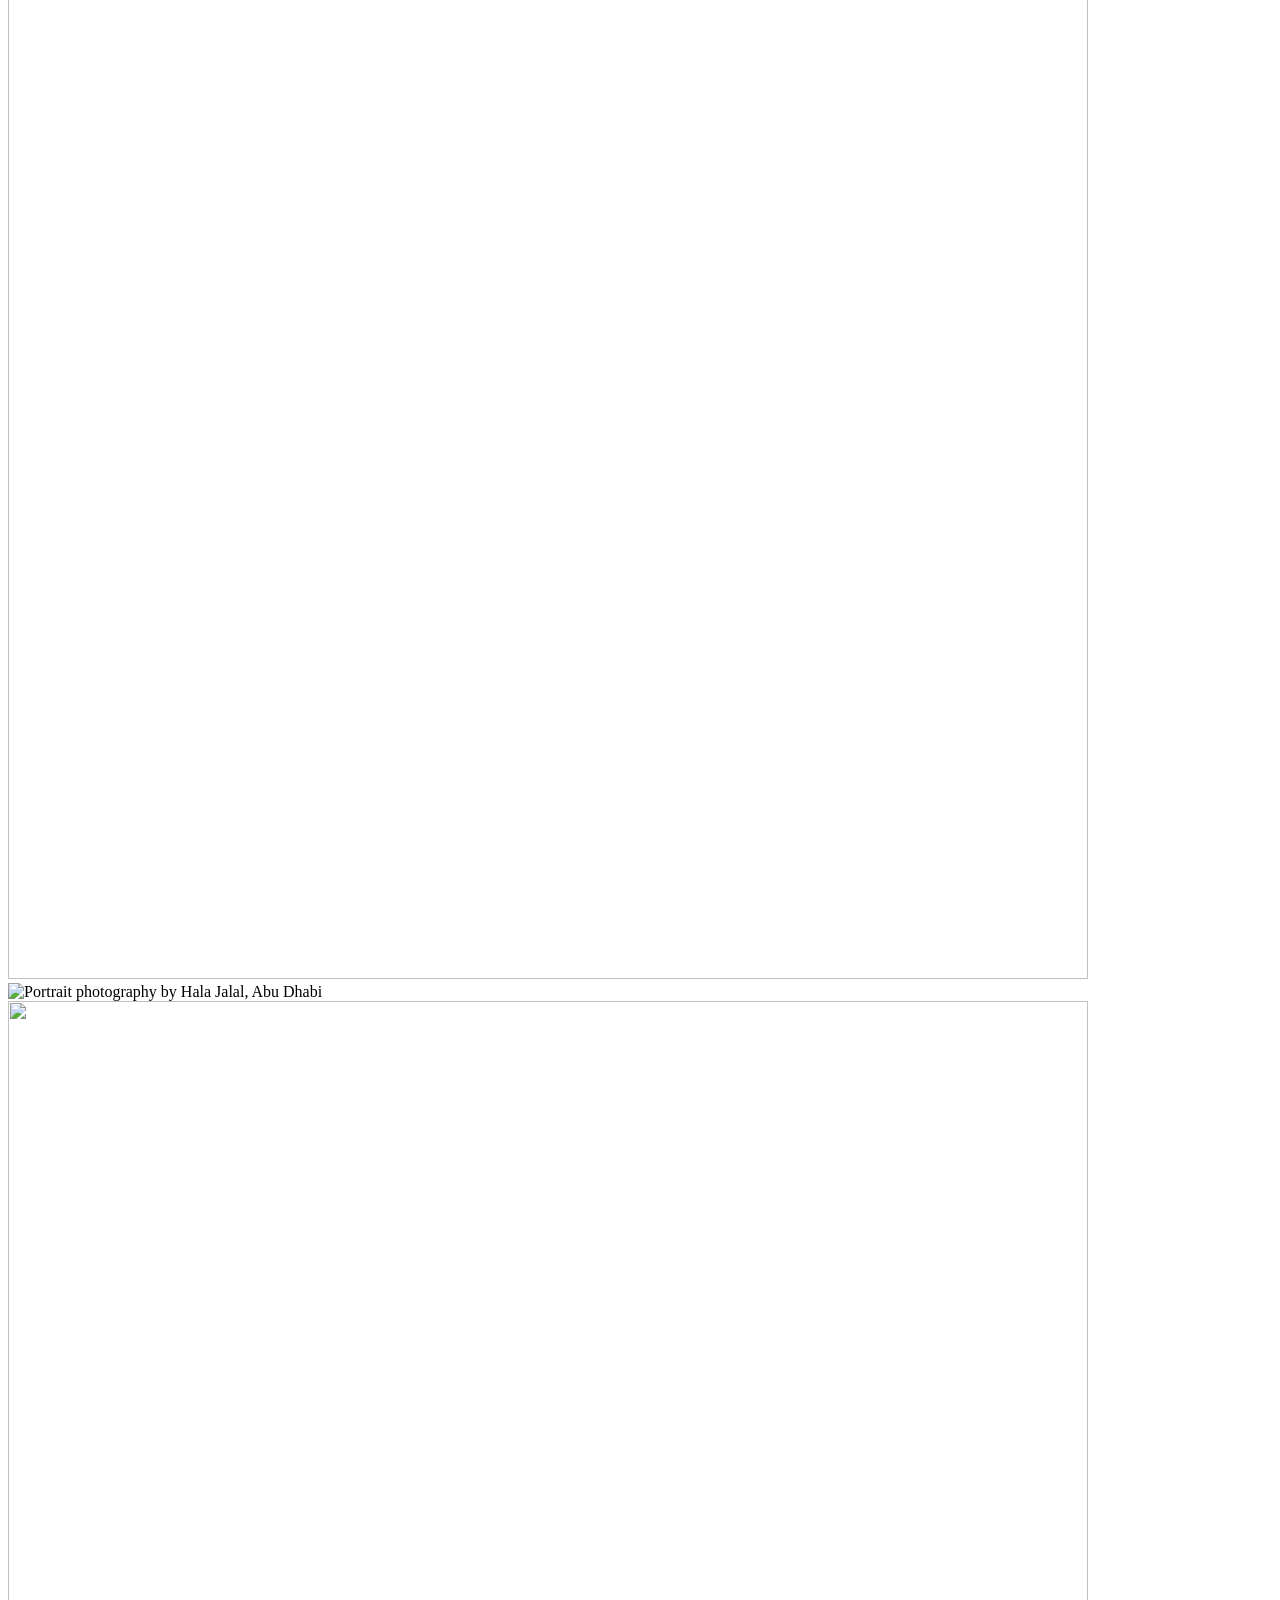
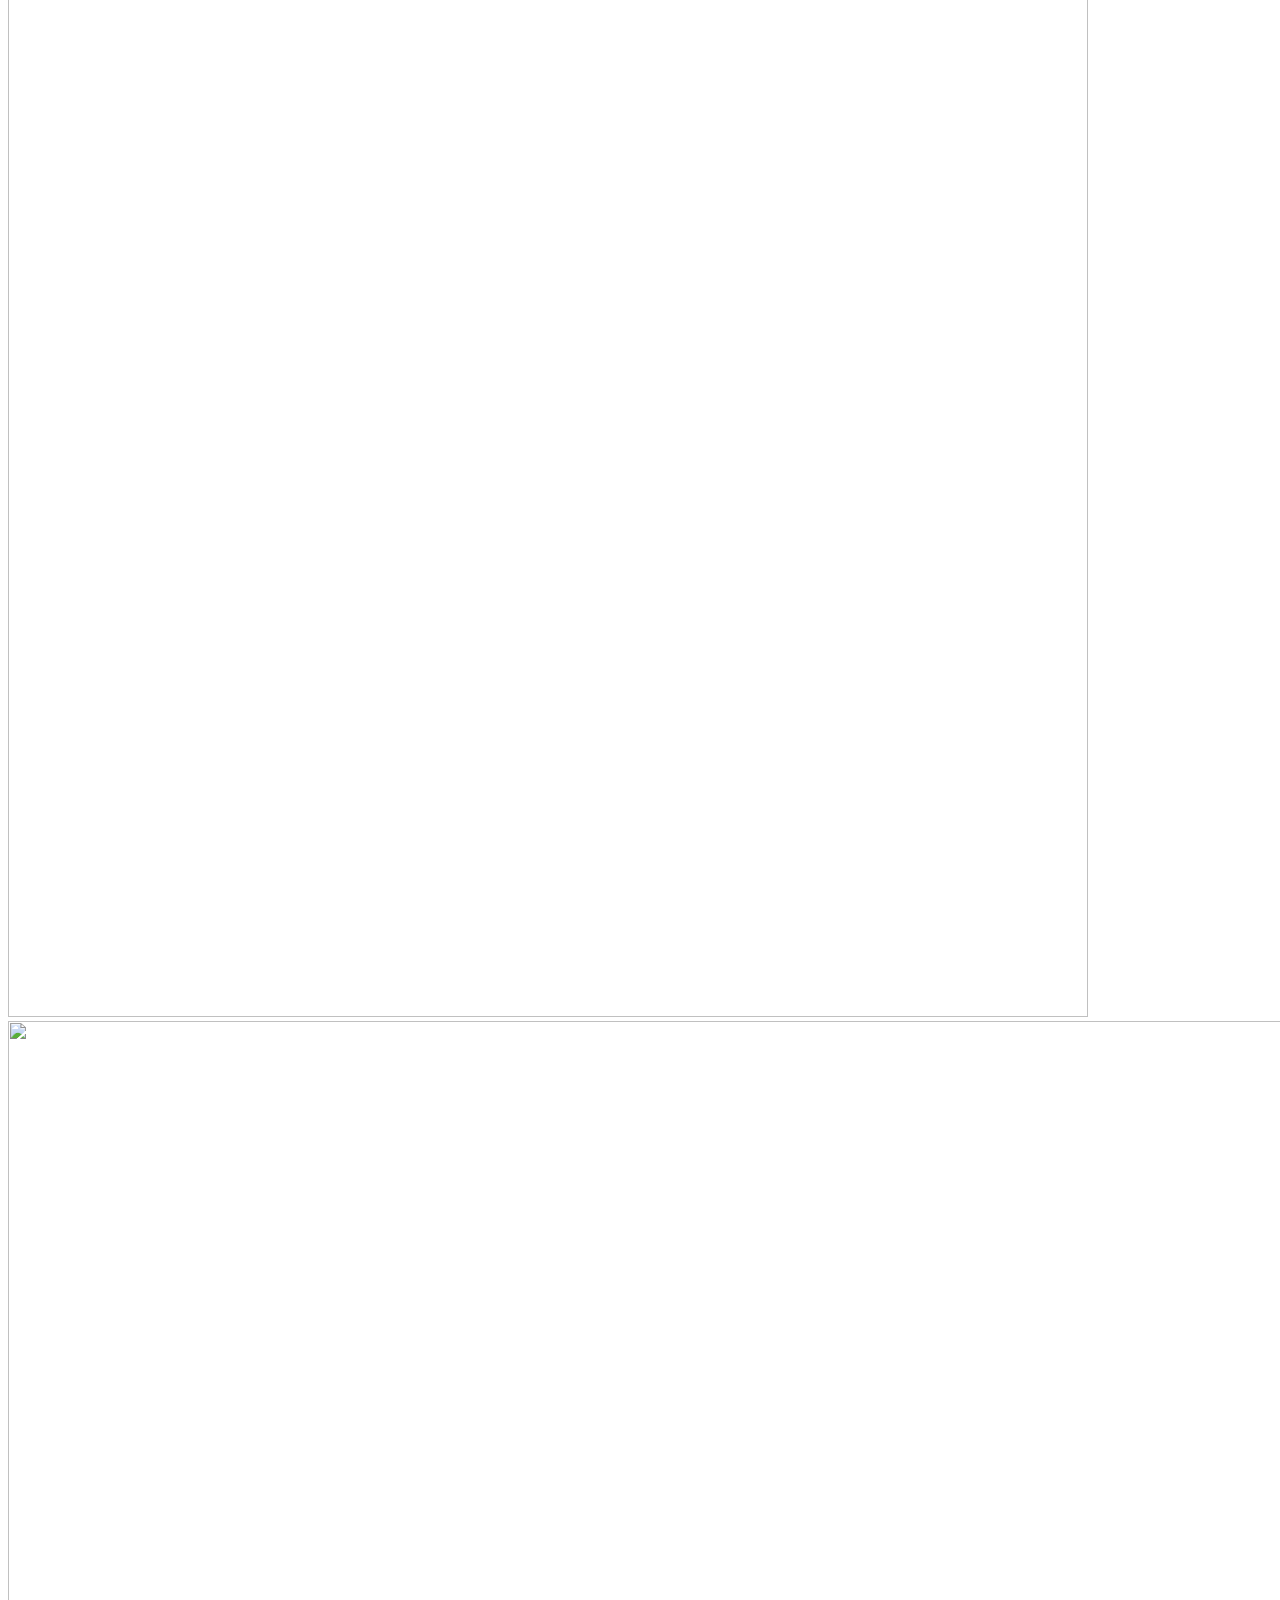
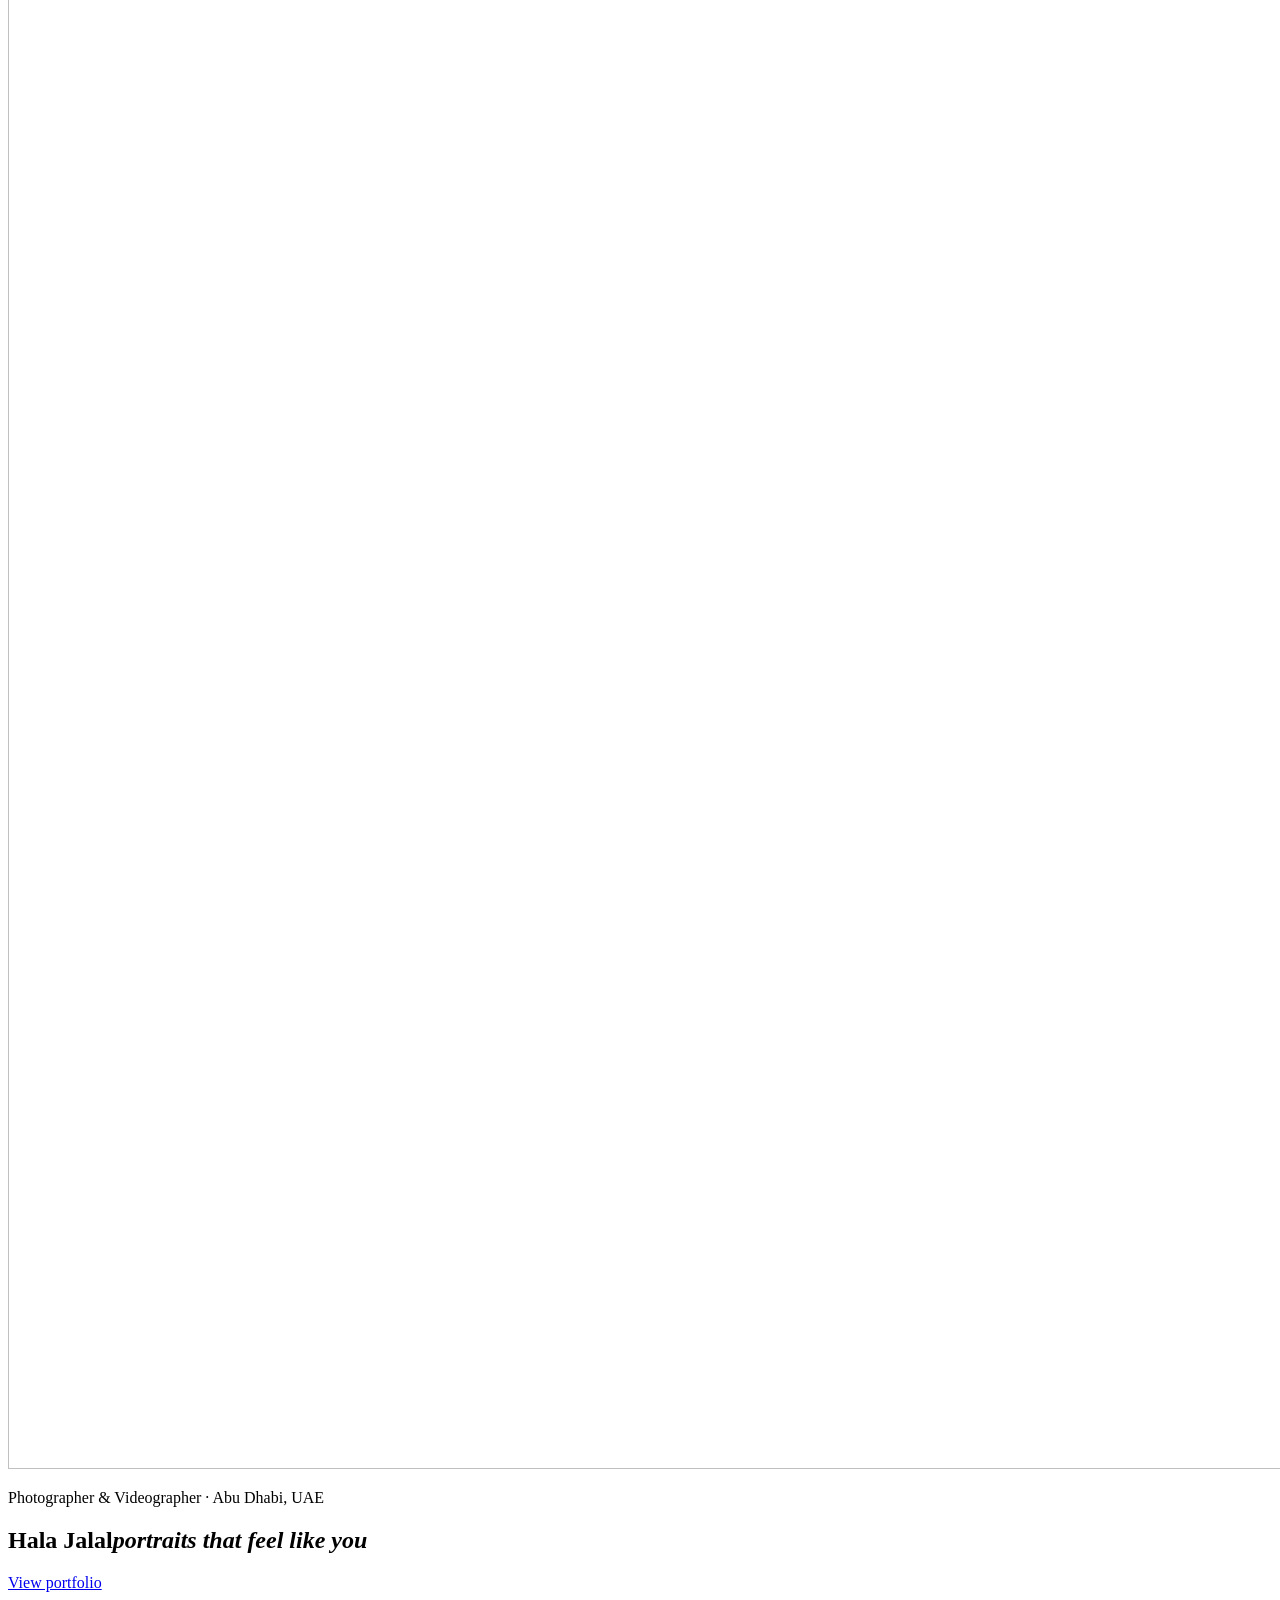
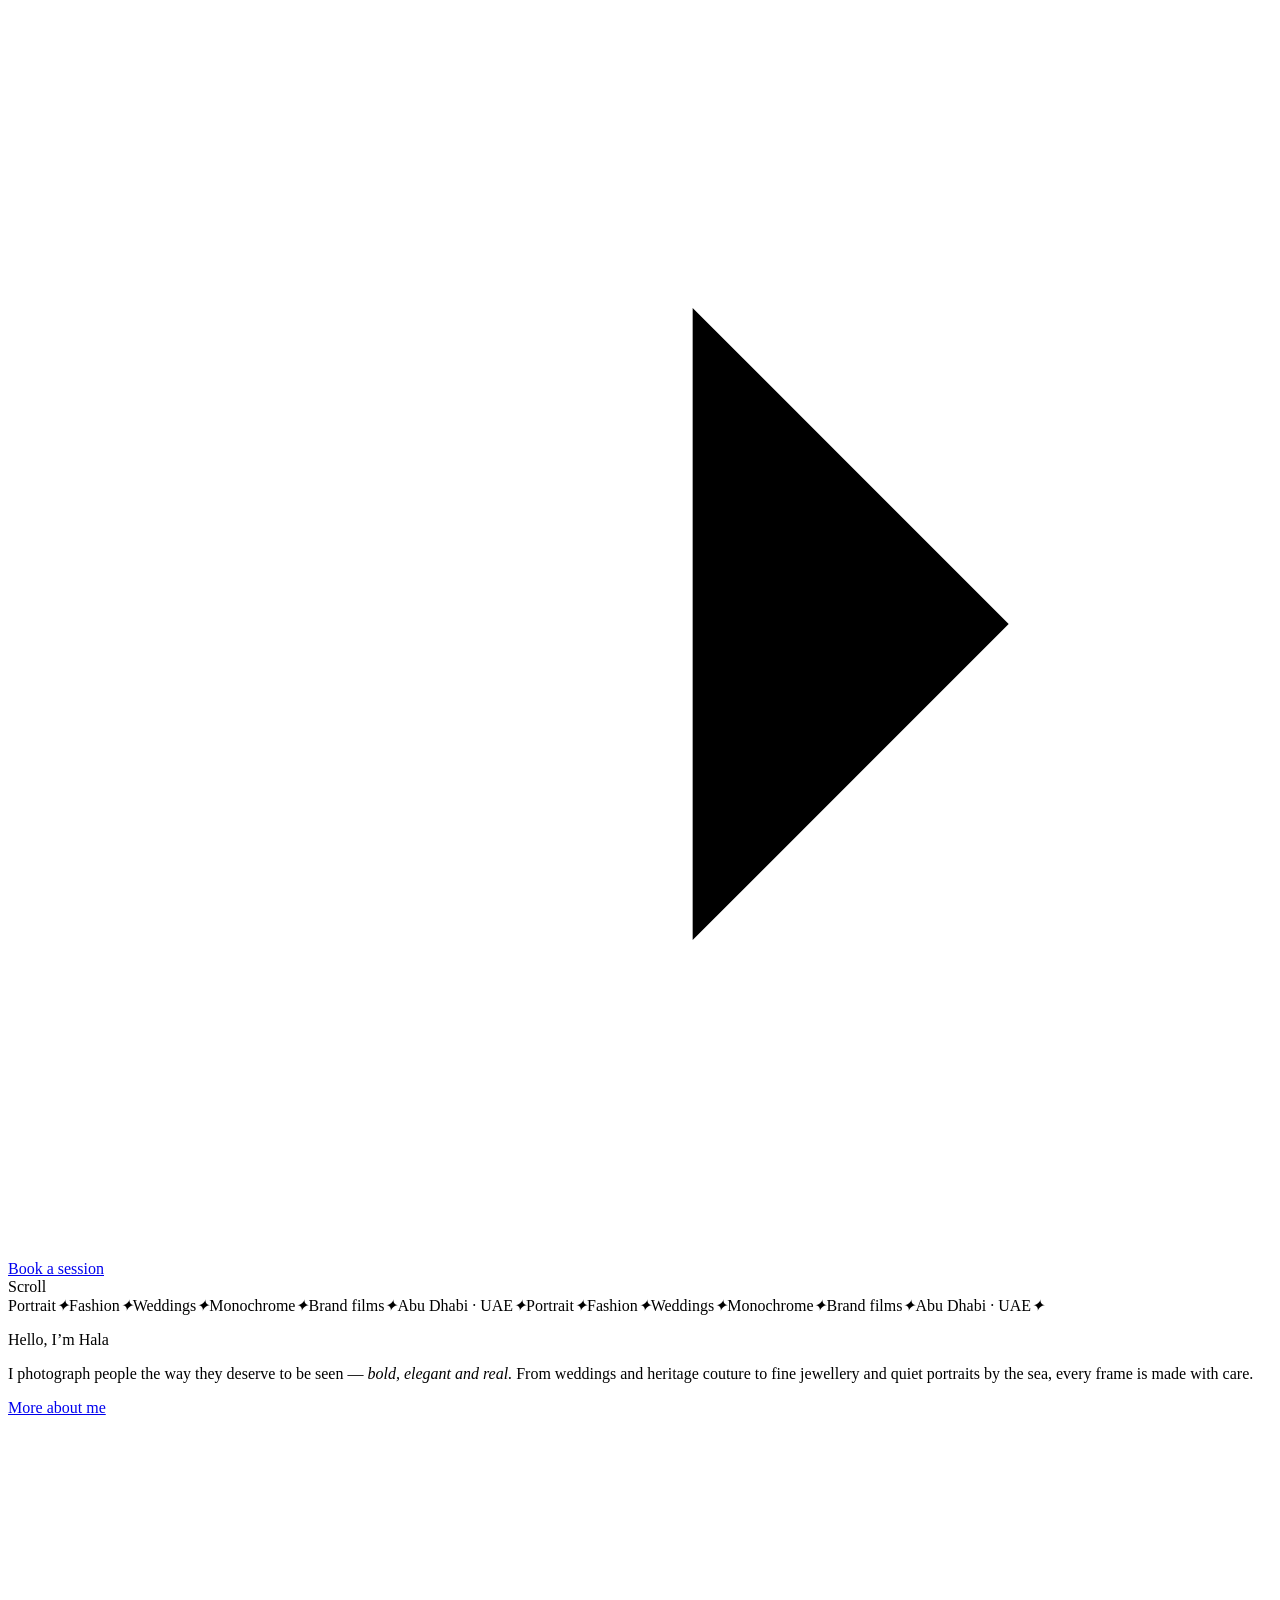
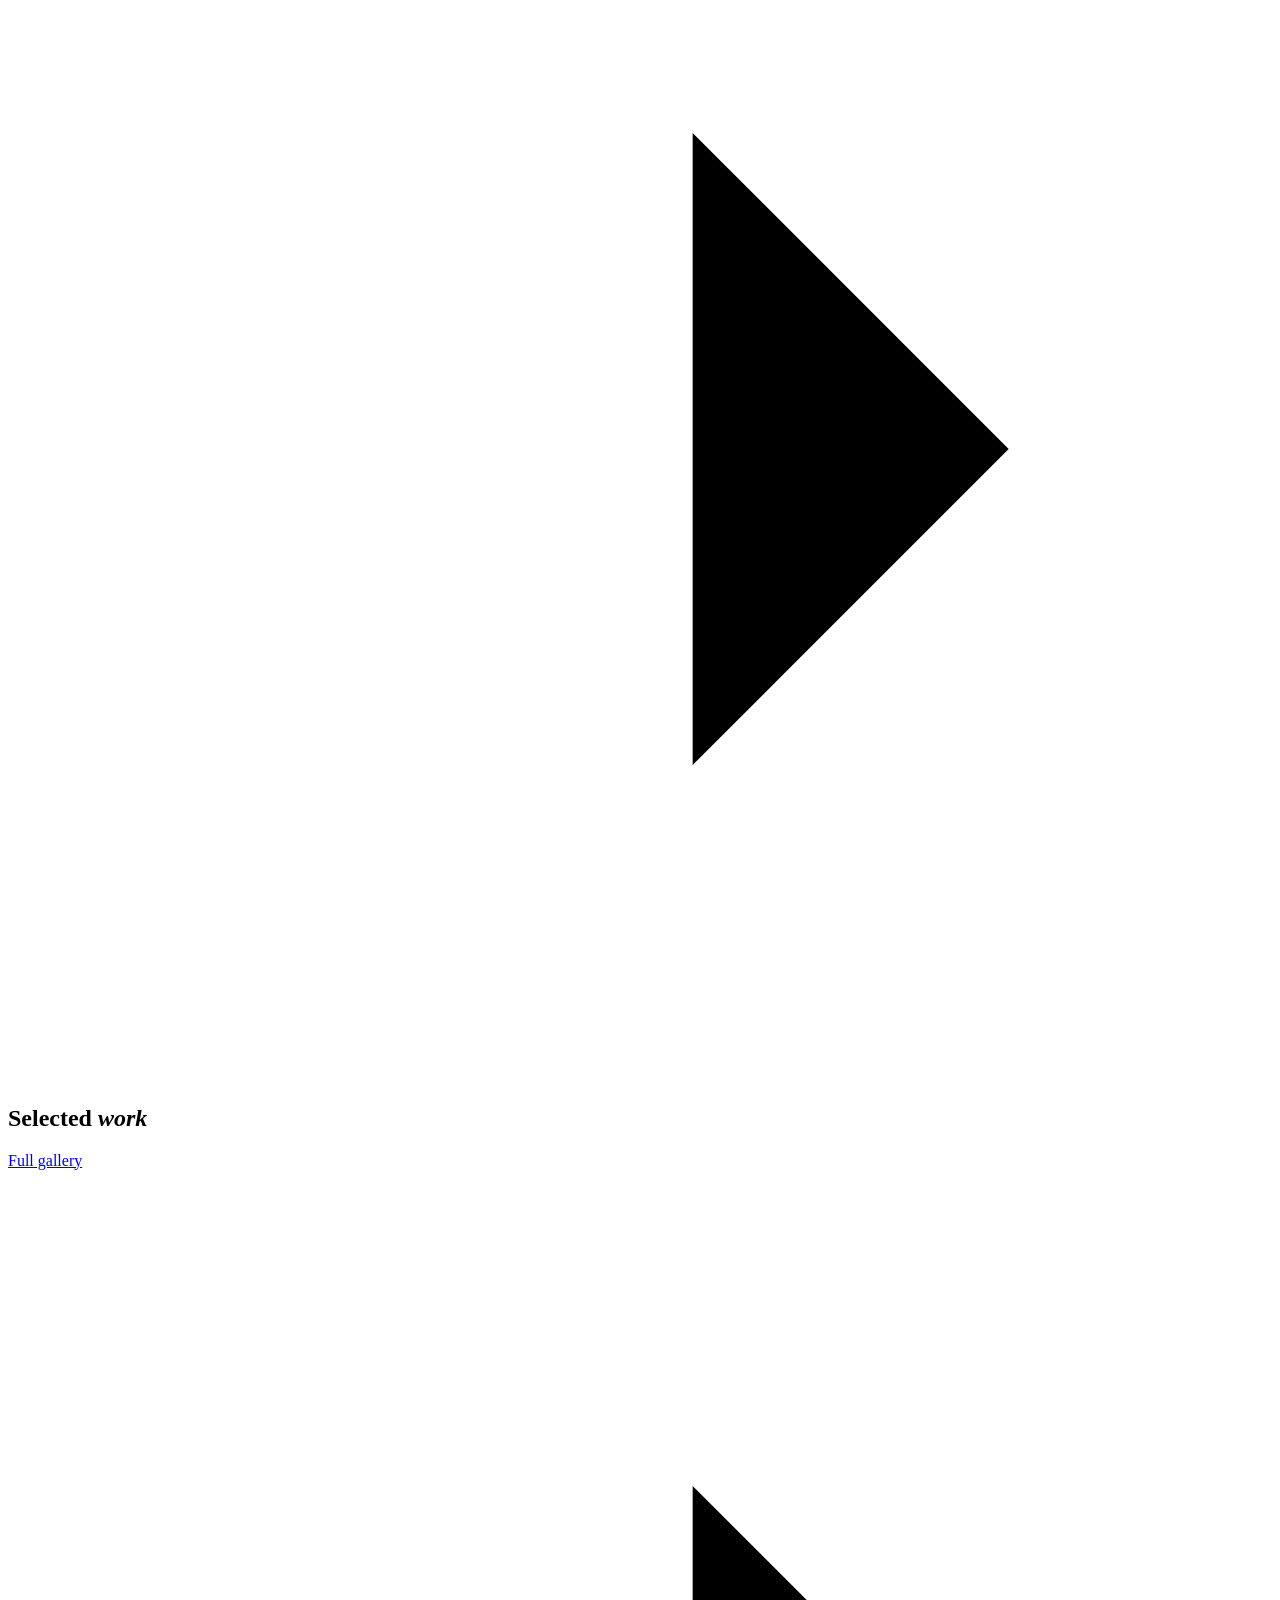
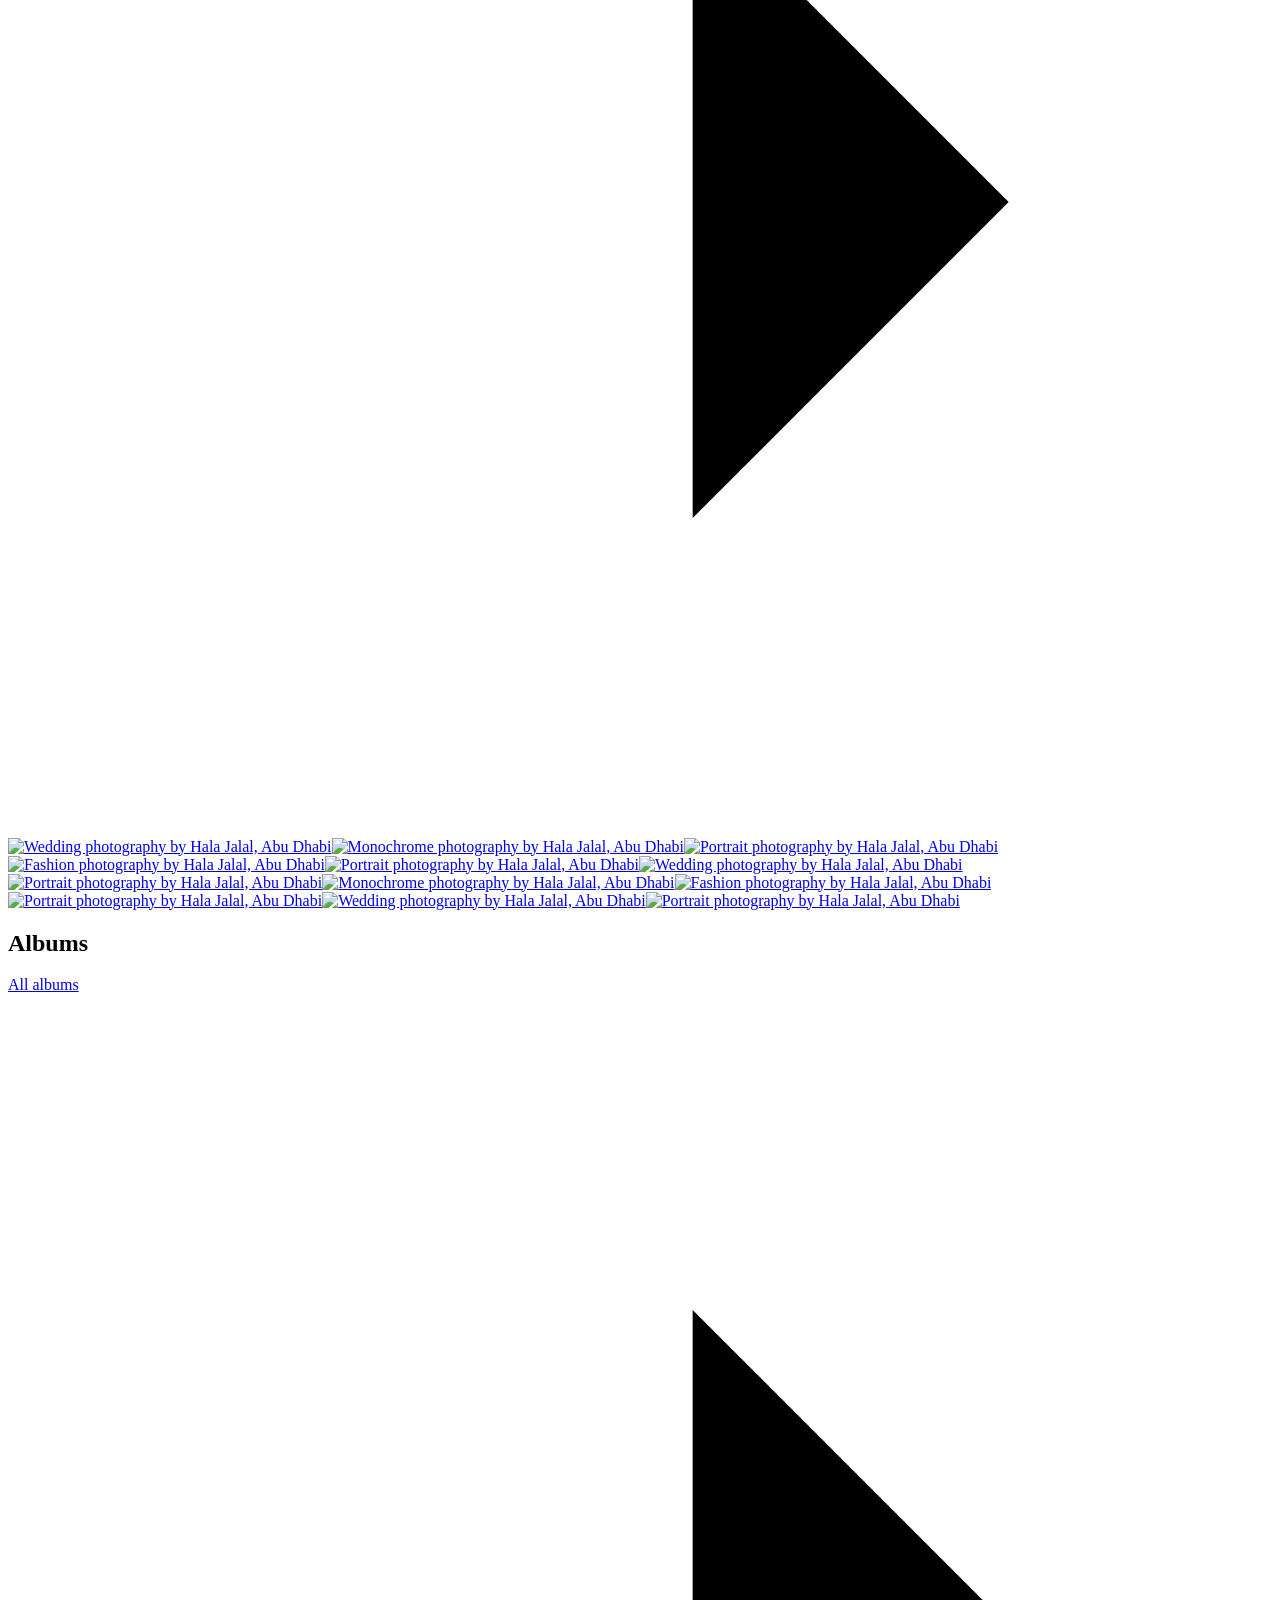
==== commit 1741d34a: "Light/dark mode, wedding album & film, new brands and photos" ====
--- a/site/index.html
+++ b/site/index.html
@@ -3,14 +3,14 @@
 <head>
 <meta charset="utf-8">
 <meta name="viewport" content="width=device-width, initial-scale=1">
-<title>Hala Jalal — Portrait &amp; Fashion Photographer in Abu Dhabi | hala.portrait.photography</title>
-<meta name="description" content="Hala Jalal is a portrait, fashion and brand photographer &amp; videographer based in Abu Dhabi, UAE. View the portfolio and book a session.">
+<title>Hala Jalal — Portrait, Fashion &amp; Wedding Photographer in Abu Dhabi | hala.portrait.photography</title>
+<meta name="description" content="Hala Jalal is a portrait, fashion, wedding and brand photographer &amp; videographer based in Abu Dhabi, UAE. View the portfolio and book a session.">
 <link rel="canonical" href="https://hala-portrait-photography.vercel.app/">
 <meta name="theme-color" content="#0e0d0c">
 <meta property="og:type" content="website">
 <meta property="og:site_name" content="hala.portrait.photography">
-<meta property="og:title" content="Hala Jalal — Portrait &amp; Fashion Photographer in Abu Dhabi | hala.portrait.photography">
-<meta property="og:description" content="Hala Jalal is a portrait, fashion and brand photographer &amp; videographer based in Abu Dhabi, UAE. View the portfolio and book a session.">
+<meta property="og:title" content="Hala Jalal — Portrait, Fashion &amp; Wedding Photographer in Abu Dhabi | hala.portrait.photography">
+<meta property="og:description" content="Hala Jalal is a portrait, fashion, wedding and brand photographer &amp; videographer based in Abu Dhabi, UAE. View the portfolio and book a session.">
 <meta property="og:url" content="https://hala-portrait-photography.vercel.app/">
 <meta property="og:image" content="https://hala-portrait-photography.vercel.app/assets/og.jpg">
 <meta name="twitter:card" content="summary_large_image">
@@ -19,14 +19,18 @@
 <link rel="preconnect" href="https://fonts.gstatic.com" crossorigin>
 <link href="https://fonts.googleapis.com/css2?family=Playfair+Display:ital,wght@0,400;0,500;1,400;1,500&family=Inter:wght@300;400;500;600&display=swap" rel="stylesheet">
 <link rel="stylesheet" href="/assets/css/style.css">
-<script type="application/ld+json">{"@context":"https://schema.org","@type":"ProfessionalService","name":"hala.portrait.photography","alternateName":"Hala Jalal Photography","description":"Portrait, fashion and brand photographer & videographer based in Abu Dhabi, UAE.","url":"https://hala-portrait-photography.vercel.app","image":"https://hala-portrait-photography.vercel.app/assets/og.jpg","telephone":"+971506033277","founder":{"@type":"Person","name":"Hala Jalal","jobTitle":"Photographer & Videographer"},"address":{"@type":"PostalAddress","addressLocality":"Abu Dhabi","addressCountry":"AE"},"areaServed":["Abu Dhabi","Dubai","United Arab Emirates"],"sameAs":["https://www.instagram.com/hala.portrait.photography/","https://www.tiktok.com/@looolih"]}</script>
+<script>try{var t=localStorage.getItem('theme');if(t)document.documentElement.dataset.theme=t}catch(e){}</script>
+<script type="application/ld+json">{"@context":"https://schema.org","@type":"ProfessionalService","name":"hala.portrait.photography","alternateName":"Hala Jalal Photography","description":"Portrait, fashion, wedding and brand photographer & videographer based in Abu Dhabi, UAE.","url":"https://hala-portrait-photography.vercel.app","image":"https://hala-portrait-photography.vercel.app/assets/og.jpg","telephone":"+971506033277","founder":{"@type":"Person","name":"Hala Jalal","jobTitle":"Photographer & Videographer"},"address":{"@type":"PostalAddress","addressLocality":"Abu Dhabi","addressCountry":"AE"},"areaServed":["Abu Dhabi","Dubai","United Arab Emirates"],"sameAs":["https://www.instagram.com/hala.portrait.photography/","https://www.tiktok.com/@looolih"]}</script>
 </head>
-<body>
+<body class="home">
 <a class="skip" href="#main">Skip to content</a>
 <header class="site-header">
   <a class="wordmark" href="/" aria-label="hala.portrait.photography — home"><span>hala</span><em>.portrait.photography</em></a>
-  <nav class="nav" aria-label="Main"><a href="/work/">Work</a><a href="/albums/">Albums</a><a href="/films/">Films</a><a href="/about/">About</a><a href="/contact/">Contact</a></nav>
-  <button class="menu-btn" aria-label="Open menu" aria-expanded="false"><span></span><span></span></button>
+  <div class="header-right">
+    <nav class="nav" aria-label="Main"><a href="/work/">Work</a><a href="/albums/">Albums</a><a href="/films/">Films</a><a href="/about/">About</a><a href="/contact/">Contact</a></nav>
+    <button class="theme-btn" aria-label="Switch to light mode" title="Light / dark mode"><svg class="i-sun" viewBox="0 0 24 24" aria-hidden="true"><circle cx="12" cy="12" r="4"/><path d="M12 2v2M12 20v2M4.9 4.9l1.4 1.4M17.7 17.7l1.4 1.4M2 12h2M20 12h2M4.9 19.1l1.4-1.4M17.7 6.3l1.4-1.4"/></svg><svg class="i-moon" viewBox="0 0 24 24" aria-hidden="true"><path d="M20 14.5A8 8 0 1 1 9.5 4a6.5 6.5 0 0 0 10.5 10.5z"/></svg></button>
+    <button class="menu-btn" aria-label="Open menu" aria-expanded="false"><span></span><span></span></button>
+  </div>
 </header>
 <div class="mobile-menu" hidden>
   <nav aria-label="Mobile"><a href="/work/" style="--i:0">Work</a><a href="/albums/" style="--i:1">Albums</a><a href="/films/" style="--i:2">Films</a><a href="/about/" style="--i:3">About</a><a href="/contact/" style="--i:4">Contact</a></nav>
@@ -52,17 +56,17 @@
   <span class="scroll-cue" aria-hidden="true">Scroll</span>
 </section>
 
-<div class="marquee" aria-hidden="true"><div><span>Portrait</span><i>✦</i><span>Fashion</span><i>✦</i><span>Monochrome</span><i>✦</i><span>Brand films</span><i>✦</i><span>Abu Dhabi · UAE</span><i>✦</i><span>Portrait</span><i>✦</i><span>Fashion</span><i>✦</i><span>Monochrome</span><i>✦</i><span>Brand films</span><i>✦</i><span>Abu Dhabi · UAE</span><i>✦</i></div></div>
+<div class="marquee" aria-hidden="true"><div><span>Portrait</span><i>✦</i><span>Fashion</span><i>✦</i><span>Weddings</span><i>✦</i><span>Monochrome</span><i>✦</i><span>Brand films</span><i>✦</i><span>Abu Dhabi · UAE</span><i>✦</i><span>Portrait</span><i>✦</i><span>Fashion</span><i>✦</i><span>Weddings</span><i>✦</i><span>Monochrome</span><i>✦</i><span>Brand films</span><i>✦</i><span>Abu Dhabi · UAE</span><i>✦</i></div></div>
 
 <section class="intro wrap">
   <p class="eyebrow reveal">Hello, I’m Hala</p>
-  <p class="statement reveal">I photograph people the way they deserve to be seen — <em>bold, elegant and real.</em> From heritage couture and fine jewellery to quiet portraits by the sea, every frame is made with care.</p>
+  <p class="statement reveal">I photograph people the way they deserve to be seen — <em>bold, elegant and real.</em> From weddings and heritage couture to fine jewellery and quiet portraits by the sea, every frame is made with care.</p>
   <a class="link reveal" href="/about/">More about me <svg viewBox="0 0 24 24" aria-hidden="true"><path d="M5 12h14M13 6l6 6-6 6"/></svg></a>
 </section>
 
 <section class="wrap section">
   <div class="section-head"><h2 class="reveal">Selected <em>work</em></h2><a class="link reveal" href="/work/">Full gallery <svg viewBox="0 0 24 24" aria-hidden="true"><path d="M5 12h14M13 6l6 6-6 6"/></svg></a></div>
-  <div class="masonry"><a class="tile reveal" href="/assets/img/45-1600.webp" data-lightbox="featured" data-cat="fashion"><img class="" src="/assets/img/45-640.webp" srcset="/assets/img/45-640.webp 640w, /assets/img/45-1600.webp 1080w" sizes="(max-width: 700px) 50vw, 33vw" width="1080" height="1616" alt="Fashion photography by Hala Jalal, Abu Dhabi" loading="lazy" decoding="async"></a><a class="tile reveal" href="/assets/img/3-1600.webp" data-lightbox="featured" data-cat="monochrome"><img class="" src="/assets/img/3-640.webp" srcset="/assets/img/3-640.webp 640w, /assets/img/3-1600.webp 1600w" sizes="(max-width: 700px) 50vw, 33vw" width="1600" height="2204" alt="Monochrome photography by Hala Jalal, Abu Dhabi" loading="lazy" decoding="async"></a><a class="tile reveal" href="/assets/img/37-1600.webp" data-lightbox="featured" data-cat="portrait"><img class="" src="/assets/img/37-640.webp" srcset="/assets/img/37-640.webp 640w, /assets/img/37-1600.webp 1080w" sizes="(max-width: 700px) 50vw, 33vw" width="1080" height="1616" alt="Portrait photography by Hala Jalal, Abu Dhabi" loading="lazy" decoding="async"></a><a class="tile reveal" href="/assets/img/9-1600.webp" data-lightbox="featured" data-cat="fashion"><img class="" src="/assets/img/9-640.webp" srcset="/assets/img/9-640.webp 640w, /assets/img/9-1600.webp 1600w" sizes="(max-width: 700px) 50vw, 33vw" width="1600" height="2249" alt="Fashion photography by Hala Jalal, Abu Dhabi" loading="lazy" decoding="async"></a><a class="tile reveal" href="/assets/img/46-1600.webp" data-lightbox="featured" data-cat="portrait"><img class="" src="/assets/img/46-640.webp" srcset="/assets/img/46-640.webp 640w, /assets/img/46-1600.webp 1080w" sizes="(max-width: 700px) 50vw, 33vw" width="1080" height="1616" alt="Portrait photography by Hala Jalal, Abu Dhabi" loading="lazy" decoding="async"></a><a class="tile reveal" href="/assets/img/1-1600.webp" data-lightbox="featured" data-cat="fashion"><img class="" src="/assets/img/1-640.webp" srcset="/assets/img/1-640.webp 640w, /assets/img/1-1600.webp 1080w" sizes="(max-width: 700px) 50vw, 33vw" width="1080" height="1616" alt="Fashion photography by Hala Jalal, Abu Dhabi" loading="lazy" decoding="async"></a><a class="tile reveal" href="/assets/img/60-1600.webp" data-lightbox="featured" data-cat="portrait"><img class="" src="/assets/img/60-640.webp" srcset="/assets/img/60-640.webp 640w, /assets/img/60-1600.webp 1369w" sizes="(max-width: 700px) 50vw, 33vw" width="1369" height="2048" alt="Portrait photography by Hala Jalal, Abu Dhabi" loading="lazy" decoding="async"></a><a class="tile reveal" href="/assets/img/40-1600.webp" data-lightbox="featured" data-cat="monochrome"><img class="" src="/assets/img/40-640.webp" srcset="/assets/img/40-640.webp 640w, /assets/img/40-1600.webp 1080w" sizes="(max-width: 700px) 50vw, 33vw" width="1080" height="1616" alt="Monochrome photography by Hala Jalal, Abu Dhabi" loading="lazy" decoding="async"></a><a class="tile reveal" href="/assets/img/74-1600.webp" data-lightbox="featured" data-cat="fashion"><img class="" src="/assets/img/74-640.webp" srcset="/assets/img/74-640.webp 640w, /assets/img/74-1600.webp 1080w" sizes="(max-width: 700px) 50vw, 33vw" width="1080" height="1616" alt="Fashion photography by Hala Jalal, Abu Dhabi" loading="lazy" decoding="async"></a><a class="tile reveal" href="/assets/img/70-1600.webp" data-lightbox="featured" data-cat="portrait"><img class="" src="/assets/img/70-640.webp" srcset="/assets/img/70-640.webp 640w, /assets/img/70-1600.webp 1600w" sizes="(max-width: 700px) 50vw, 33vw" width="1600" height="2400" alt="Portrait photography by Hala Jalal, Abu Dhabi" loading="lazy" decoding="async"></a><a class="tile reveal" href="/assets/img/27-1600.webp" data-lightbox="featured" data-cat="fashion"><img class="" src="/assets/img/27-640.webp" srcset="/assets/img/27-640.webp 640w, /assets/img/27-1600.webp 967w" sizes="(max-width: 700px) 50vw, 33vw" width="967" height="1504" alt="Fashion photography by Hala Jalal, Abu Dhabi" loading="lazy" decoding="async"></a><a class="tile reveal" href="/assets/img/33-1600.webp" data-lightbox="featured" data-cat="portrait"><img class="" src="/assets/img/33-640.webp" srcset="/assets/img/33-640.webp 640w, /assets/img/33-1600.webp 1080w" sizes="(max-width: 700px) 50vw, 33vw" width="1080" height="1616" alt="Portrait photography by Hala Jalal, Abu Dhabi" loading="lazy" decoding="async"></a></div>
+  <div class="masonry"><a class="tile reveal" href="/assets/img/84-1600.webp" data-lightbox="featured" data-cat="wedding"><img class="" src="/assets/img/84-640.webp" srcset="/assets/img/84-640.webp 640w, /assets/img/84-1600.webp 1072w" sizes="(max-width: 700px) 50vw, 33vw" width="1072" height="1341" alt="Wedding photography by Hala Jalal, Abu Dhabi" loading="lazy" decoding="async"></a><a class="tile reveal" href="/assets/img/3-1600.webp" data-lightbox="featured" data-cat="monochrome"><img class="" src="/assets/img/3-640.webp" srcset="/assets/img/3-640.webp 640w, /assets/img/3-1600.webp 1600w" sizes="(max-width: 700px) 50vw, 33vw" width="1600" height="2204" alt="Monochrome photography by Hala Jalal, Abu Dhabi" loading="lazy" decoding="async"></a><a class="tile reveal" href="/assets/img/37-1600.webp" data-lightbox="featured" data-cat="portrait"><img class="" src="/assets/img/37-640.webp" srcset="/assets/img/37-640.webp 640w, /assets/img/37-1600.webp 1080w" sizes="(max-width: 700px) 50vw, 33vw" width="1080" height="1616" alt="Portrait photography by Hala Jalal, Abu Dhabi" loading="lazy" decoding="async"></a><a class="tile reveal" href="/assets/img/9-1600.webp" data-lightbox="featured" data-cat="fashion"><img class="" src="/assets/img/9-640.webp" srcset="/assets/img/9-640.webp 640w, /assets/img/9-1600.webp 1600w" sizes="(max-width: 700px) 50vw, 33vw" width="1600" height="2249" alt="Fashion photography by Hala Jalal, Abu Dhabi" loading="lazy" decoding="async"></a><a class="tile reveal" href="/assets/img/46-1600.webp" data-lightbox="featured" data-cat="portrait"><img class="" src="/assets/img/46-640.webp" srcset="/assets/img/46-640.webp 640w, /assets/img/46-1600.webp 1080w" sizes="(max-width: 700px) 50vw, 33vw" width="1080" height="1616" alt="Portrait photography by Hala Jalal, Abu Dhabi" loading="lazy" decoding="async"></a><a class="tile reveal" href="/assets/img/78-1600.webp" data-lightbox="featured" data-cat="wedding"><img class="" src="/assets/img/78-640.webp" srcset="/assets/img/78-640.webp 640w, /assets/img/78-1600.webp 1267w" sizes="(max-width: 700px) 50vw, 33vw" width="1267" height="1574" alt="Wedding photography by Hala Jalal, Abu Dhabi" loading="lazy" decoding="async"></a><a class="tile reveal" href="/assets/img/60-1600.webp" data-lightbox="featured" data-cat="portrait"><img class="" src="/assets/img/60-640.webp" srcset="/assets/img/60-640.webp 640w, /assets/img/60-1600.webp 1369w" sizes="(max-width: 700px) 50vw, 33vw" width="1369" height="2048" alt="Portrait photography by Hala Jalal, Abu Dhabi" loading="lazy" decoding="async"></a><a class="tile reveal" href="/assets/img/40-1600.webp" data-lightbox="featured" data-cat="monochrome"><img class="" src="/assets/img/40-640.webp" srcset="/assets/img/40-640.webp 640w, /assets/img/40-1600.webp 1080w" sizes="(max-width: 700px) 50vw, 33vw" width="1080" height="1616" alt="Monochrome photography by Hala Jalal, Abu Dhabi" loading="lazy" decoding="async"></a><a class="tile reveal" href="/assets/img/74-1600.webp" data-lightbox="featured" data-cat="fashion"><img class="" src="/assets/img/74-640.webp" srcset="/assets/img/74-640.webp 640w, /assets/img/74-1600.webp 1080w" sizes="(max-width: 700px) 50vw, 33vw" width="1080" height="1616" alt="Fashion photography by Hala Jalal, Abu Dhabi" loading="lazy" decoding="async"></a><a class="tile reveal" href="/assets/img/70-1600.webp" data-lightbox="featured" data-cat="portrait"><img class="" src="/assets/img/70-640.webp" srcset="/assets/img/70-640.webp 640w, /assets/img/70-1600.webp 1600w" sizes="(max-width: 700px) 50vw, 33vw" width="1600" height="2400" alt="Portrait photography by Hala Jalal, Abu Dhabi" loading="lazy" decoding="async"></a><a class="tile reveal" href="/assets/img/27-1600.webp" data-lightbox="featured" data-cat="wedding"><img class="" src="/assets/img/27-640.webp" srcset="/assets/img/27-640.webp 640w, /assets/img/27-1600.webp 967w" sizes="(max-width: 700px) 50vw, 33vw" width="967" height="1504" alt="Wedding photography by Hala Jalal, Abu Dhabi" loading="lazy" decoding="async"></a><a class="tile reveal" href="/assets/img/33-1600.webp" data-lightbox="featured" data-cat="portrait"><img class="" src="/assets/img/33-640.webp" srcset="/assets/img/33-640.webp 640w, /assets/img/33-1600.webp 1080w" sizes="(max-width: 700px) 50vw, 33vw" width="1080" height="1616" alt="Portrait photography by Hala Jalal, Abu Dhabi" loading="lazy" decoding="async"></a></div>
 </section>
 
 <section class="wrap section">
@@ -74,11 +78,15 @@
 </a>
 <a class="album reveal" href="/albums/fashion/">
   <img class="" src="/assets/img/20-640.webp" srcset="/assets/img/20-640.webp 640w, /assets/img/20-1600.webp 1080w" sizes="(max-width: 700px) 100vw, 33vw" width="1080" height="1616" alt="Fashion photography by Hala Jalal, Abu Dhabi" loading="lazy" decoding="async">
-  <span class="album-info"><small>28 photographs</small><strong>Fashion</strong><em>Editorial, couture & brand campaigns</em></span>
+  <span class="album-info"><small>26 photographs</small><strong>Fashion</strong><em>Editorial, couture & brand campaigns</em></span>
+</a>
+<a class="album reveal" href="/albums/wedding/">
+  <img class="" src="/assets/img/84-640.webp" srcset="/assets/img/84-640.webp 640w, /assets/img/84-1600.webp 1072w" sizes="(max-width: 700px) 100vw, 33vw" width="1072" height="1341" alt="Wedding photography by Hala Jalal, Abu Dhabi" loading="lazy" decoding="async">
+  <span class="album-info"><small>10 photographs</small><strong>Wedding</strong><em>Brides, love stories & bridal campaigns</em></span>
 </a>
 <a class="album reveal" href="/albums/monochrome/">
   <img class="" src="/assets/img/71-640.webp" srcset="/assets/img/71-640.webp 640w, /assets/img/71-1600.webp 1080w" sizes="(max-width: 700px) 100vw, 33vw" width="1080" height="1616" alt="Monochrome photography by Hala Jalal, Abu Dhabi" loading="lazy" decoding="async">
-  <span class="album-info"><small>14 photographs</small><strong>Monochrome</strong><em>Black & white, stripped back</em></span>
+  <span class="album-info"><small>15 photographs</small><strong>Monochrome</strong><em>Black & white, stripped back</em></span>
 </a></div>
 </section>
 
@@ -109,9 +117,29 @@
   </div>
 </section>
 
+<section class="wrap section wedding-band">
+  <div class="wedding-text">
+    <p class="eyebrow reveal">Now booking weddings</p>
+    <h2 class="reveal">Your love story, <em>beautifully told.</em></h2>
+    <p class="reveal muted">From the getting-ready moments to the last dance — bridal portraits, wedding-day photography and cinematic wedding films across Abu Dhabi and the UAE.</p>
+    <div class="hero-actions reveal"><a class="btn" href="/albums/wedding/">Wedding album <svg viewBox="0 0 24 24" aria-hidden="true"><path d="M5 12h14M13 6l6 6-6 6"/></svg></a><a class="btn ghost" href="/contact/">Enquire</a></div>
+  </div>
+  
+<button class="film reveal wide" data-film="wedding-love-story" data-title="A Love Story — Wedding Film" style="--d:0ms">
+  <video muted loop playsinline preload="none" poster="/assets/video/wedding-love-story.webp" src="/assets/video/wedding-love-story.mp4#t=0.1"></video>
+  <span class="film-play"><svg viewBox="0 0 24 24" aria-hidden="true"><path d="M8 5v14l11-7z" fill="currentColor" stroke="none"/></svg></span>
+  <span class="film-info"><strong>A Love Story — Wedding Film</strong><small>Wedding film · Bride &amp; groom · 1:10</small></span>
+</button>
+</section>
+
 <section class="wrap section services">
   <div class="section-head"><h2 class="reveal">What I <em>do</em></h2></div>
-  <ol><li class="reveal"><span>01</span><h3>Portrait sessions</h3><p>Personal, family, graduation and creative portraits — outdoors or in studio.</p></li><li class="reveal"><span>02</span><h3>Fashion & editorial</h3><p>Lookbooks, campaigns and editorials for designers and boutiques.</p></li><li class="reveal"><span>03</span><h3>Brand & product content</h3><p>Jewellery, perfume and product imagery that sells the story.</p></li><li class="reveal"><span>04</span><h3>Videography & reels</h3><p>Short cinematic films and vertical reels for Instagram and TikTok.</p></li></ol>
+  <ol><li class="reveal"><span>01</span><h3>Portrait sessions</h3><p>Personal, family, graduation and creative portraits — outdoors or in studio.</p></li><li class="reveal"><span>02</span><h3>Weddings & bridal</h3><p>Wedding days, bridal portraits and cinematic wedding films — from getting ready to the last dance.</p></li><li class="reveal"><span>03</span><h3>Fashion & editorial</h3><p>Lookbooks, campaigns and editorials for designers and boutiques.</p></li><li class="reveal"><span>04</span><h3>Brand & product content</h3><p>Jewellery, perfume and product imagery that sells the story.</p></li><li class="reveal"><span>05</span><h3>Videography & reels</h3><p>Short cinematic films and vertical reels for Instagram and TikTok.</p></li></ol>
+</section>
+
+<section class="wrap section collabs">
+  <p class="eyebrow reveal">Brands I’ve worked with</p>
+  <ul><li class="reveal">Tibid Community</li><li class="reveal">Alma Fragrance</li><li class="reveal">A&amp;H Collection</li><li class="reveal">Blanch Group</li><li class="reveal">Creative Boutique</li><li class="reveal">Noub Collection</li><li class="reveal">Amna’s Wardrobe</li><li class="reveal">Tiyab Rourue</li><li class="reveal">Elham Jewellery</li><li class="reveal">Almaqam Jewellery</li><li class="reveal">Kwetu Africa</li><li class="reveal">H.A.Y.Z.O</li></ul>
 </section>
 </main>
 <footer class="site-footer">
@@ -123,7 +151,7 @@
   <div class="footer-grid">
     <div>
       <a class="wordmark" href="/"><span>hala</span><em>.portrait.photography</em></a>
-      <p class="muted">Portrait, fashion &amp; brand photographer and videographer based in Abu Dhabi, UAE.</p>
+      <p class="muted">Portrait, fashion, wedding &amp; brand photographer and videographer based in Abu Dhabi, UAE.</p>
     </div>
     <div>
       <h3>Contact</h3>
